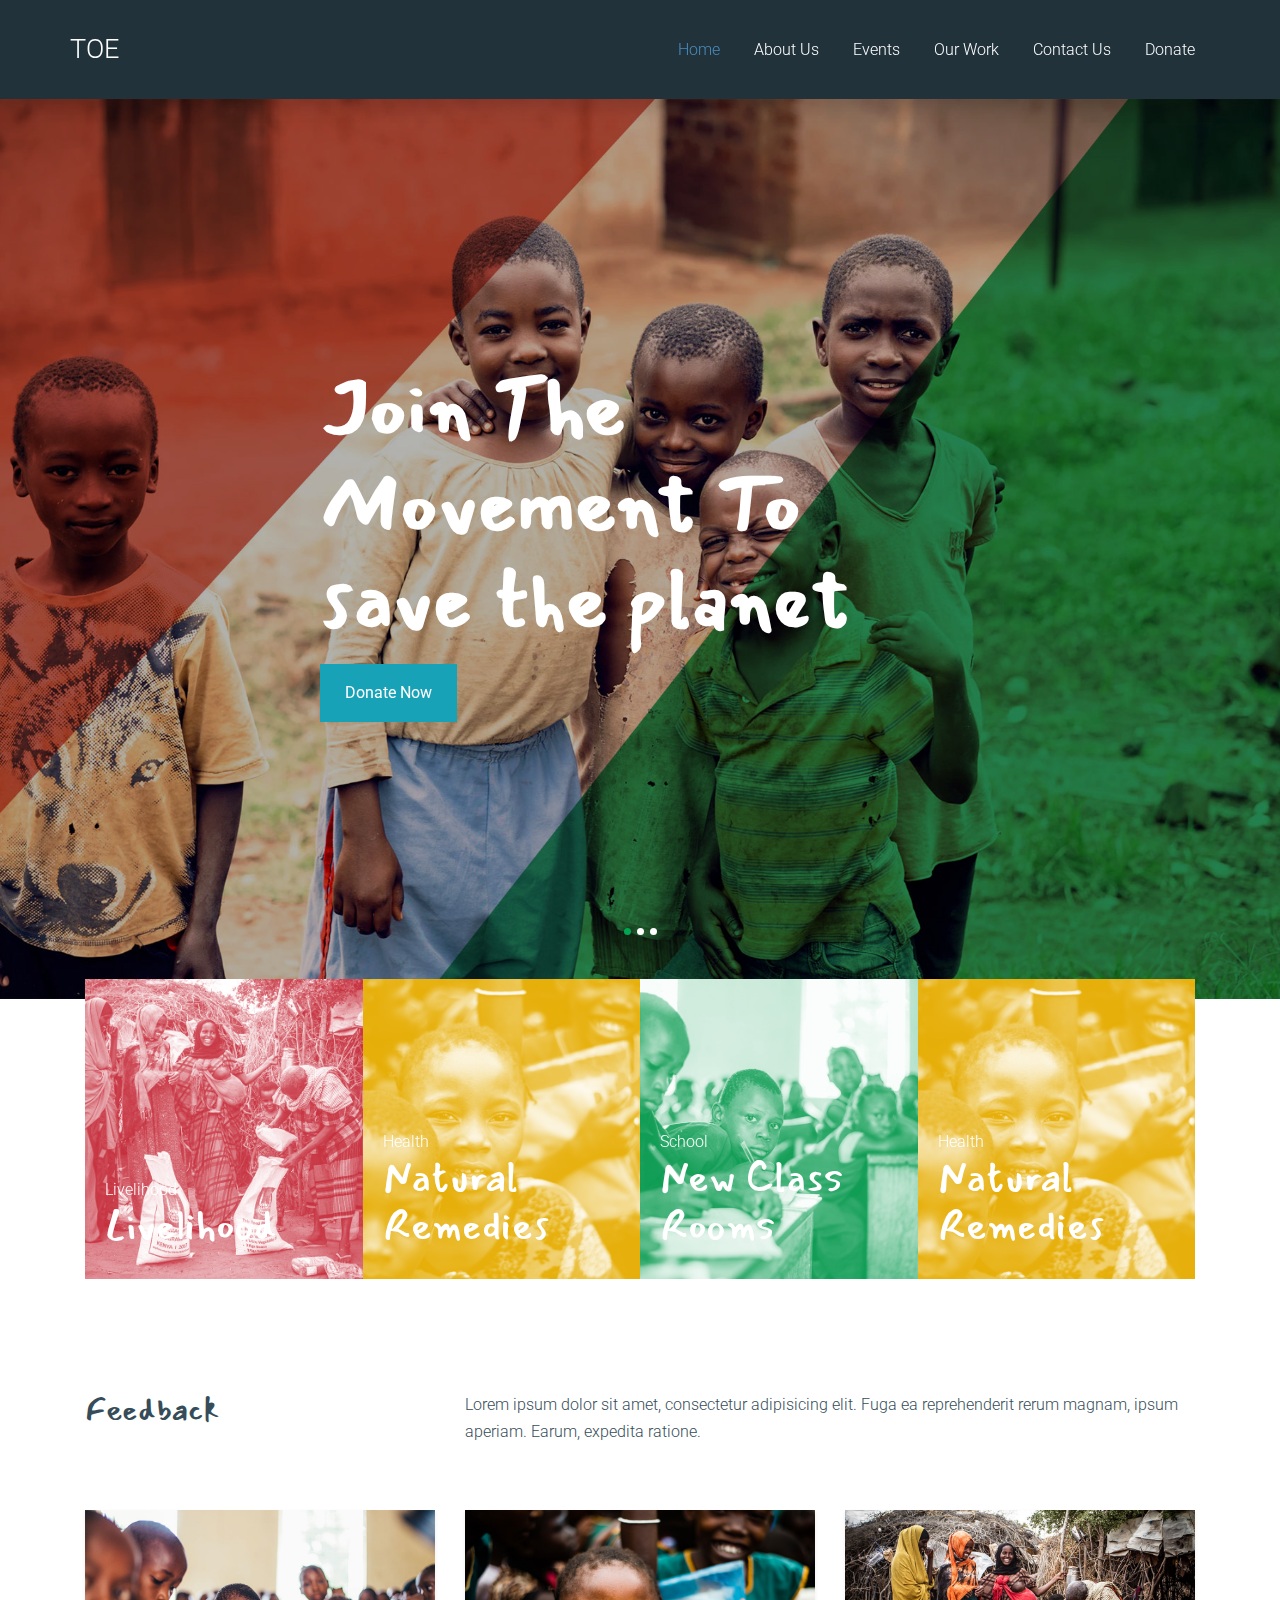
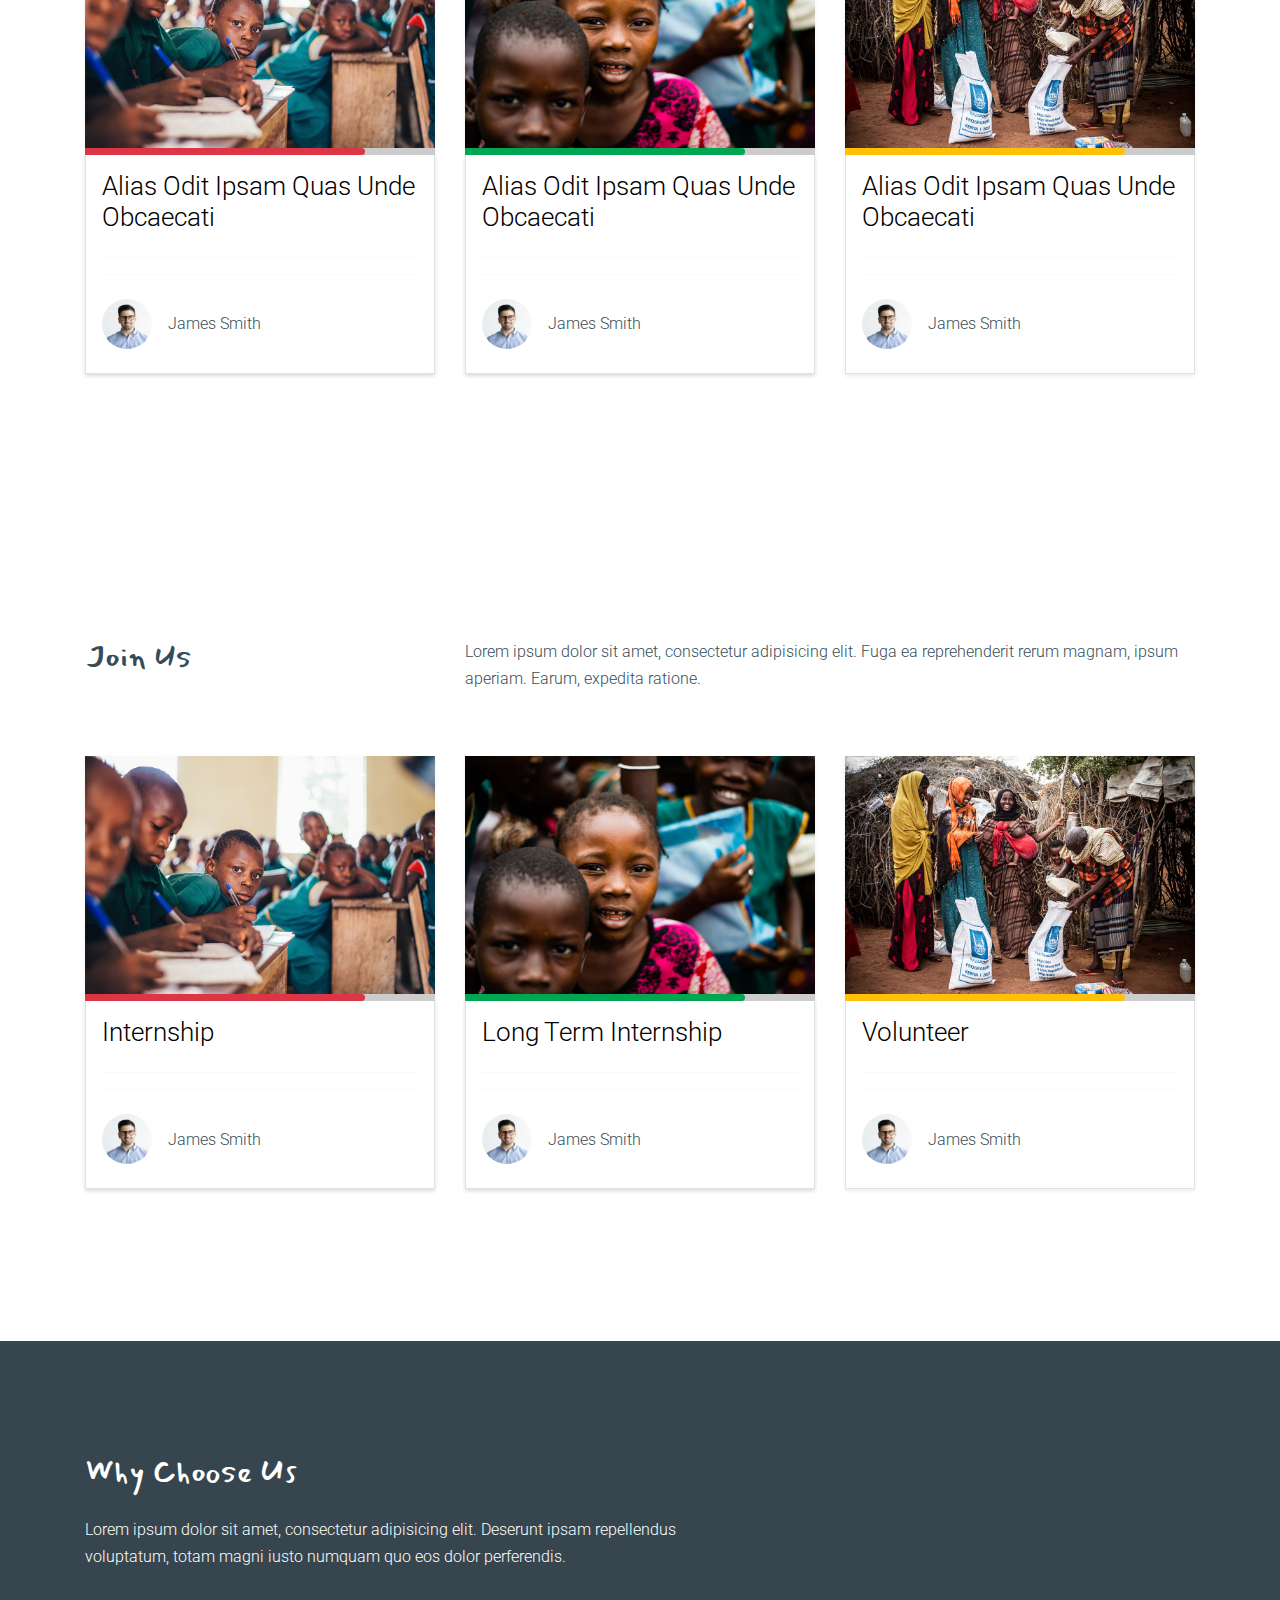
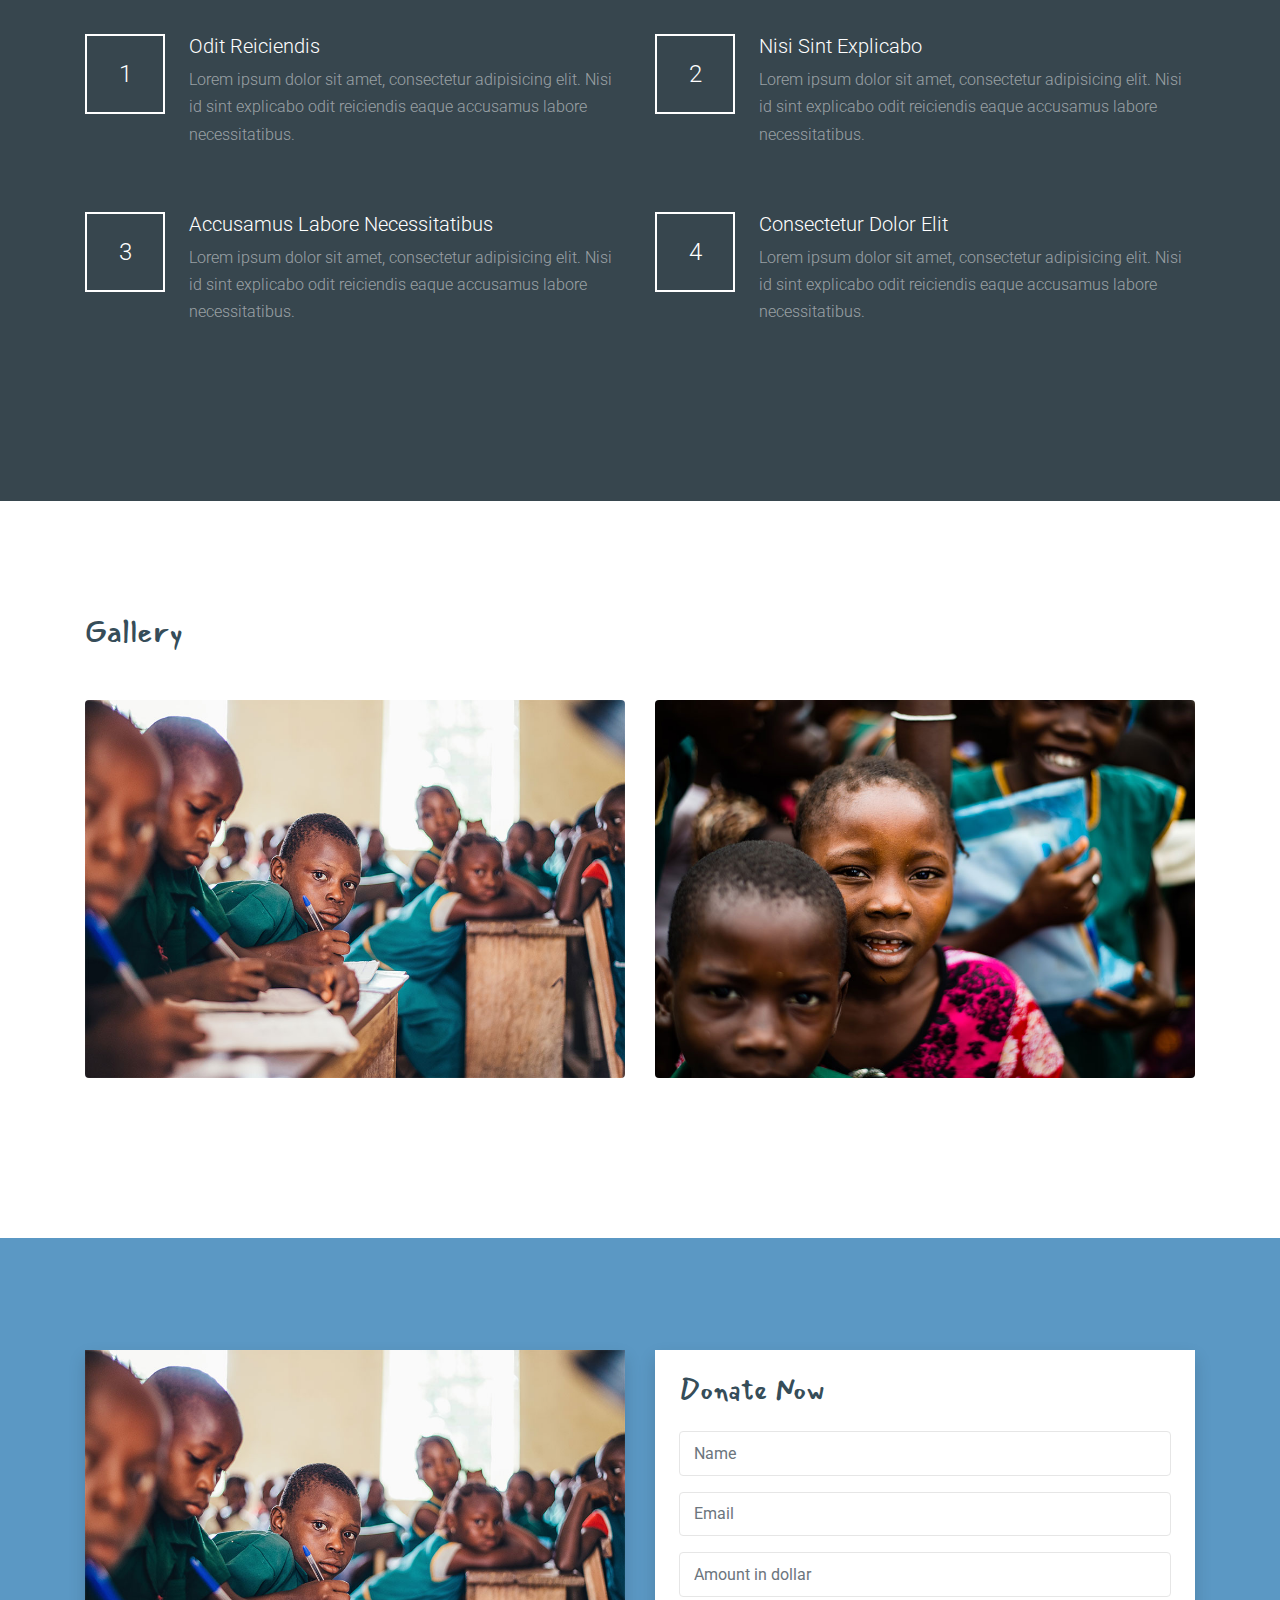
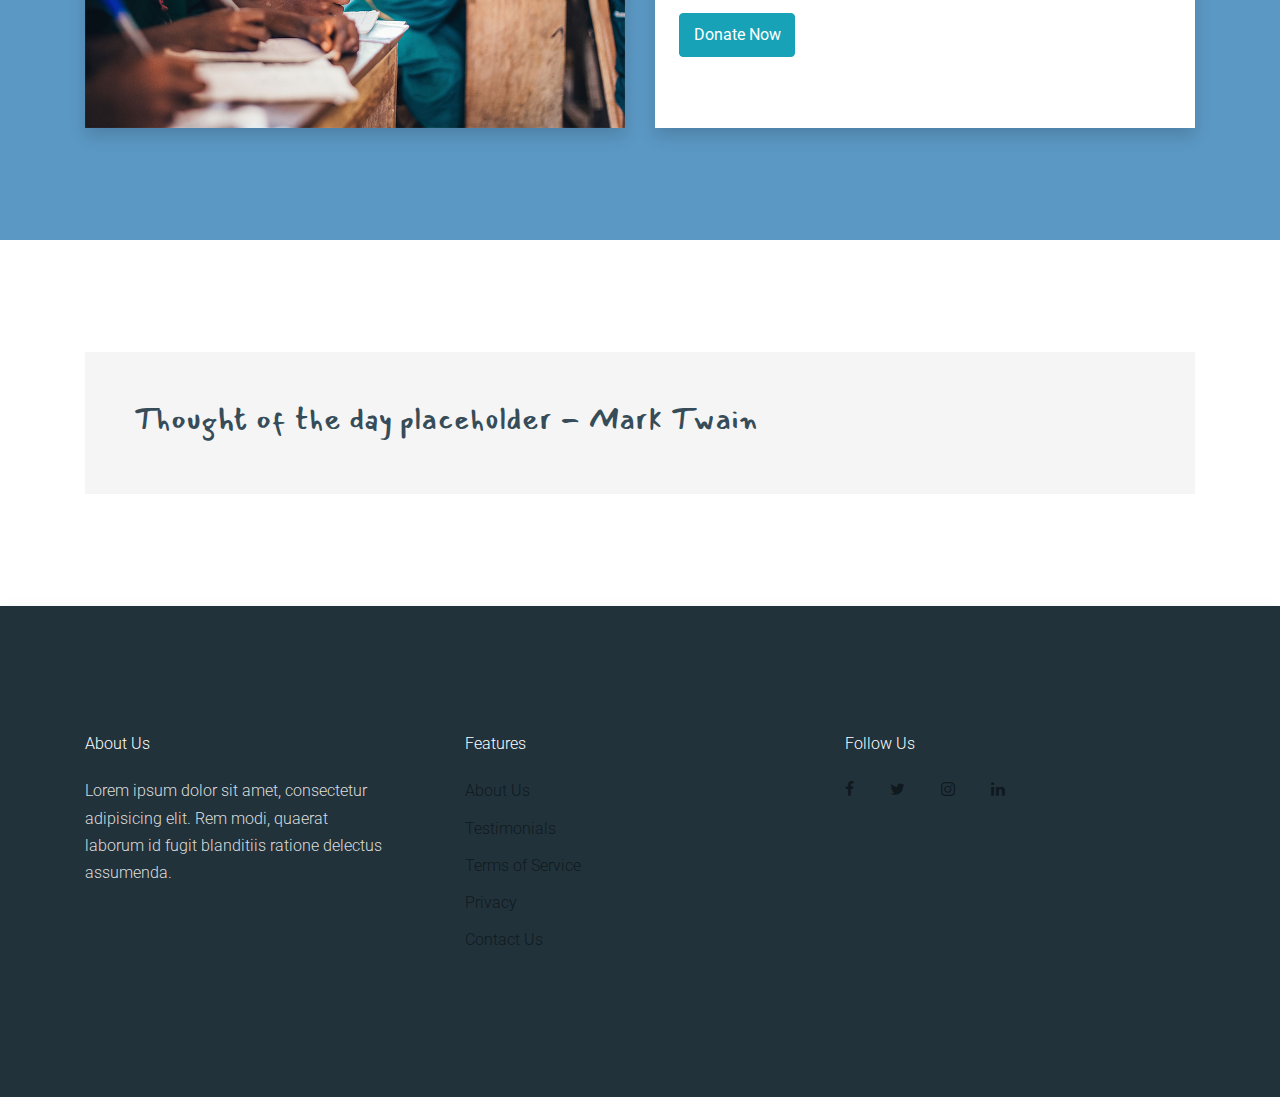
==== index.html @ 62eb8d29 "Update footer and header" ====
<!DOCTYPE html>
<html lang="en">

<head>
  <title>Tears of Earth</title>
  <meta charset="utf-8">
  <meta name="viewport" content="width=device-width, initial-scale=1, shrink-to-fit=no">


    <link href="https://fonts.googleapis.com/css?family=Mansalva|Roboto&display=swap" rel="stylesheet">

    <link rel="stylesheet" href="fonts/icomoon/style.css">

    <link rel="stylesheet" href="css/bootstrap.min.css">
    <link rel="stylesheet" href="css/animate.min.css">
    <link rel="stylesheet" href="css/jquery.fancybox.min.css">
    <link rel="stylesheet" href="css/owl.carousel.min.css">
    <link rel="stylesheet" href="css/owl.theme.default.min.css">
    <link rel="stylesheet" href="fonts/flaticon/font/flaticon.css">
    <link rel="stylesheet" href="css/aos.css">

    <!-- MAIN CSS -->
    <link rel="stylesheet" href="css/style.css">

  </head>

  <body data-spy="scroll" data-target=".site-navbar-target" data-offset="300">

    
    <div class="site-wrap" id="home-section">

      <div class="site-mobile-menu site-navbar-target">
        <div class="site-mobile-menu-header">
          <div class="site-mobile-menu-close mt-3">
            <span class="icon-close2 js-menu-toggle"></span>
          </div>
        </div>
        <div class="site-mobile-menu-body"></div>
      </div>


      
      
      
      <!-- <div class="bg-primary py-3 top-bar shadow d-none d-md-block">
        <div class="container">
          <div class="row">
            <div class="col-md-6 text-md-left pl-0">
              <a href="#" class=" pr-3 pl-0">Home</a>
              <a href="#" class="p-3">Events</a>
              <a href="#" class="p-3">Become A Volunteer</a>
            </div>
            <div class="col-md-6 text-md-right">
              <a href="#" class="p-3"><span class="icon-twitter"></span></a>
              <a href="#" class="p-3"><span class="icon-facebook"></span></a>
            </div>
          </div>
        </div>
      </div> -->
      <header class="site-navbar site-navbar-target bg-secondary shadow" role="banner">

        <div class="container">
          <div class="row align-items-center position-relative">
            

            <div class="site-logo">
              <a href="index.html" class="text-white">TOE</a></div> <!-- Make it uppercase -->


            <nav class="site-navigation text-left ml-auto " role="navigation">
              <ul class="site-menu main-menu js-clone-nav ml-auto d-none d-lg-block">
                <li class="active"><a href="index.html" class="nav-link">Home</a></li>
                <li><a href="about.html" class="nav-link">About Us</a></li>
                <li><a href="causes.html" class="nav-link">Events</a></li>
                <li><a href="blog.html" class="nav-link">Our Work</a></li>
                <li><a href="contact.html" class="nav-link">Contact Us</a></li>
                <li><a href="donate.html" class="nav-link">Donate</a></li>

              </ul>
            </nav>


            <div class="ml-auto toggle-button d-inline-block d-lg-none"><a href="#" class="site-menu-toggle py-5 js-menu-toggle text-white"><span class="icon-menu h3 text-white"></span></a></div>

            

          </div>
        </div>

      </header>




    <div class="owl-carousel-wrapper">

      

      <div class="box-92819">
        <h1 class="text-white mb-3">Join The Movement To save the planet</h1>
        <p><a href="#" class="btn btn-info py-3 px-4 rounded-0">Donate Now</a></p> 
        <!-- Learn more will point to images and details -->
      </div>

      <div class="owl-carousel owl-1 ">
        <div class="ftco-cover-1 overlay" style="background-image: url('images/hero_1.jpg');"></div>
        <div class="ftco-cover-1 overlay" style="background-image: url('images/hero_2.jpg');"></div>
        <div class="ftco-cover-1 overlay" style="background-image: url('images/hero_3.jpg');"></div>
        
      </div>
    </div>
    

    <div class="container">
      <div class="feature-29192-wrap d-md-flex" style="margin-top: -20px; position: relative; z-index: 2;">

        <a href="#" class="feature-29192 overlay-danger" style="background-image: url('images/img_3_gray.jpg');">
          <div class="text">
            <span class="meta">Livelihood</span>
            <h3 class="text-cursive text-white h1">Livelihood</h3>
          </div>
        </a>

        <a class="feature-29192 overlay-success" style="background-image: url('images/img_2_gray.jpg');">
          <div class="text">
            <span class="meta">Health</span>
            <h3 class="text-cursive text-white h1">Natural Remedies</h3>
          </div>
        </a>

        <div class="feature-29192 overlay-warning" style="background-image: url('images/img_1_gray.jpg');">
          <div class="text">
            <span class="meta">School</span>
            <h3 class="text-cursive text-white h1">New Class Rooms</h3>
          </div>
        </div>

        <a class="feature-29192 overlay-success" style="background-image: url('images/img_2_gray.jpg');">
          <div class="text">
            <span class="meta">Health</span>
            <h3 class="text-cursive text-white h1">Natural Remedies</h3>
          </div>
        </a>

      </div>
    </div>

    <div class="site-section">
      <div class="container">
        
        <div class="row mb-5 align-items-st">
          <div class="col-md-4">
            <div class="heading-20219">
              <h2 class="title text-cursive">Feedback</h2>
            </div>
          </div>
          <div class="col-md-8">
            <p>Lorem ipsum dolor sit amet, consectetur adipisicing elit. Fuga ea reprehenderit rerum magnam, ipsum aperiam. Earum, expedita ratione.</p>
          </div>
        </div>

        <div class="row">
          <div class="col-md-4">
              <div class="cause shadow-sm">
              
                <a href="#" class="cause-link d-block">
                  <img src="images/img_1.jpg" alt="Image" class="img-fluid">
                  <div class="custom-progress-wrap">
                    
                    <div class="custom-progress-inner">
                      <div class="custom-progress bg-danger" style="width: 80%;"></div>
                    </div>
                  </div>
                </a>

                <div class="px-3 pt-3 border-top-0 border border shadow-sm">
                  
                  <h3 class="mb-4"><a href="#">Alias Odit Ipsam Quas Unde Obcaecati</a></h3>
                  <div class="border-top border-light border-bottom py-2 d-flex">
                    
                  </div>

                  <div class="py-4">
                    <div class="d-flex align-items-center">
                      <img src="images/person_1.jpg" alt="Image" class="rounded-circle mr-3" width="50">
                      <div class="">James Smith</div>
                    </div>
                  </div>
                </div>
              
              </div>
          </div>
          <div class="col-md-4">
            
            <div class="cause shadow-sm">
              
                <a href="#" class="cause-link d-block">
                  <img src="images/img_2.jpg" alt="Image" class="img-fluid">
                  <div class="custom-progress-wrap">
                    
                    <div class="custom-progress-inner">
                      <div class="custom-progress bg-primary" style="width: 80%;"></div>
                    </div>
                  </div>
                </a>

                <div class="px-3 pt-3 border-top-0 border border shadow-sm">
                  
                  <h3 class="mb-4"><a href="#">Alias Odit Ipsam Quas Unde Obcaecati</a></h3>
                  <div class="border-top border-light border-bottom py-2 d-flex">
                    
                  </div>

                  <div class="py-4">
                    <div class="d-flex align-items-center">
                      <img src="images/person_1.jpg" alt="Image" class="rounded-circle mr-3" width="50">
                      <div class="">James Smith</div>
                    </div>
                  </div>
                </div>
              
              </div>

          </div>
          <div class="col-md-4">
            
            <div class="cause shadow-sm">
              
                <a href="#" class="cause-link d-block">
                  <img src="images/img_3.jpg" alt="Image" class="img-fluid">
                  <div class="custom-progress-wrap">
                    
                    <div class="custom-progress-inner">
                      <div class="custom-progress bg-warning" style="width: 80%;"></div>
                    </div>
                  </div>
                </a>

                <div class="px-3 pt-3 border-top-0 border border ">
                  
                  <h3 class="mb-4"><a href="#">Alias Odit Ipsam Quas Unde Obcaecati</a></h3>
                  <div class="border-top border-light border-bottom py-2 d-flex">
                    
                  </div>

                  <div class="py-4">
                    <div class="d-flex align-items-center">
                      <img src="images/person_1.jpg" alt="Image" class="rounded-circle mr-3" width="50">
                      <div class="">James Smith</div>
                    </div>
                  </div>
                </div>
              
              </div>

          </div>
        </div>
      </div>
    </div>
    <div class="site-section">
      <div class="container">
        
        <div class="row mb-5 align-items-st">
          <div class="col-md-4">
            <div class="heading-20219">
              <h2 class="title text-cursive">Join Us</h2>
            </div>
          </div>
          <div class="col-md-8">
            <p>Lorem ipsum dolor sit amet, consectetur adipisicing elit. Fuga ea reprehenderit rerum magnam, ipsum aperiam. Earum, expedita ratione.</p>
          </div>
        </div>

        <div class="row">
          <div class="col-md-4">
              <div class="cause shadow-sm">
              
                <a href="#" class="cause-link d-block">
                  <img src="images/img_1.jpg" alt="Image" class="img-fluid">
                  <div class="custom-progress-wrap">
                    
                    <div class="custom-progress-inner">
                      <div class="custom-progress bg-danger" style="width: 80%;"></div>
                    </div>
                  </div>
                </a>

                <div class="px-3 pt-3 border-top-0 border border shadow-sm">
                  
                  <h3 class="mb-4"><a href="#">Internship</a></h3>
                  <div class="border-top border-light border-bottom py-2 d-flex">
                    
                  </div>

                  <div class="py-4">
                    <div class="d-flex align-items-center">
                      <img src="images/person_1.jpg" alt="Image" class="rounded-circle mr-3" width="50">
                      <div class="">James Smith</div>
                    </div>
                  </div>
                </div>
              
              </div>
          </div>
          <div class="col-md-4">
            
            <div class="cause shadow-sm">
              
                <a href="#" class="cause-link d-block">
                  <img src="images/img_2.jpg" alt="Image" class="img-fluid">
                  <div class="custom-progress-wrap">
                    
                    <div class="custom-progress-inner">
                      <div class="custom-progress bg-primary" style="width: 80%;"></div>
                    </div>
                  </div>
                </a>

                <div class="px-3 pt-3 border-top-0 border border shadow-sm">
                  
                  <h3 class="mb-4"><a href="#">Long Term Internship</a></h3>
                  <div class="border-top border-light border-bottom py-2 d-flex">
                    
                  </div>

                  <div class="py-4">
                    <div class="d-flex align-items-center">
                      <img src="images/person_1.jpg" alt="Image" class="rounded-circle mr-3" width="50">
                      <div class="">James Smith</div>
                    </div>
                  </div>
                </div>
              
              </div>

          </div>
          <div class="col-md-4">
            
            <div class="cause shadow-sm">
              
                <a href="#" class="cause-link d-block">
                  <img src="images/img_3.jpg" alt="Image" class="img-fluid">
                  <div class="custom-progress-wrap">
                    
                    <div class="custom-progress-inner">
                      <div class="custom-progress bg-warning" style="width: 80%;"></div>
                    </div>
                  </div>
                </a>

                <div class="px-3 pt-3 border-top-0 border border ">
                  
                  <h3 class="mb-4"><a href="#">Volunteer</a></h3>
                  <div class="border-top border-light border-bottom py-2 d-flex">
                    
                  </div>

                  <div class="py-4">
                    <div class="d-flex align-items-center">
                      <img src="images/person_1.jpg" alt="Image" class="rounded-circle mr-3" width="50">
                      <div class="">James Smith</div>
                    </div>
                  </div>
                </div>
              
              </div>

          </div>
        </div>
      </div>
    </div>


    <div class="bg-image overlay site-section" style="background-image: url('images/hero_1.jpg');">
      <div class="container">

        <div class="row align-items-center">
          <div class="col-12">
            <div class="row mb-5">
              <div class="col-md-7">
                <div class="heading-20219">
                  <h2 class="title text-white mb-4 text-cursive">Why Choose Us</h2>
                  <p class="text-white">Lorem ipsum dolor sit amet, consectetur adipisicing elit. Deserunt ipsam repellendus voluptatum, totam magni iusto numquam quo eos dolor perferendis.</p>
                </div>
              </div>
            </div>
            <div class="row">
              <div class="col-md-6 mb-5">
                <div class="feature-29012 d-flex">
                  <div class="number mr-4"><span>1</span></div>
                  <div>
                    <h3>Odit Reiciendis</h3>
                    <p>Lorem ipsum dolor sit amet, consectetur adipisicing elit. Nisi id sint explicabo odit reiciendis eaque accusamus labore necessitatibus.</p>
                  </div>
                </div>
              </div>
              <div class="col-md-6 mb-5">
                <div class="feature-29012 d-flex">
                  <div class="number mr-4"><span>2</span></div>
                  <div>
                    <h3>Nisi Sint Explicabo</h3>
                    <p>Lorem ipsum dolor sit amet, consectetur adipisicing elit. Nisi id sint explicabo odit reiciendis eaque accusamus labore necessitatibus.</p>
                  </div>
                </div>
              </div>

              <div class="col-md-6 mb-5">
                <div class="feature-29012 d-flex">
                  <div class="number mr-4"><span>3</span></div>
                  <div>
                    <h3>Accusamus Labore Necessitatibus</h3>
                    <p>Lorem ipsum dolor sit amet, consectetur adipisicing elit. Nisi id sint explicabo odit reiciendis eaque accusamus labore necessitatibus.</p>
                  </div>
                </div>
              </div>
              <div class="col-md-6 mb-5">
                <div class="feature-29012 d-flex">
                  <div class="number mr-4"><span>4</span></div>
                  <div>
                    <h3>Consectetur Dolor Elit</h3>
                    <p>Lorem ipsum dolor sit amet, consectetur adipisicing elit. Nisi id sint explicabo odit reiciendis eaque accusamus labore necessitatibus.</p>
                  </div>
                </div>
              </div>
            </div>
          </div>
        </div>
      </div>
    </div>

    </div>
    
    <div class="site-section">
      <div class="container">
        <div class="heading-20219 mb-5">
          <h2 class="title text-cursive">Gallery</h2>
        </div>

        <div class="row">
          <div class="col-md-6">
            <div class="event-29191 mb-5">
              <a href="#" class="d-block mb-3"><img src="images/img_1.jpg" alt="Image" class="img-fluid rounded"></a>
              <!-- <div class="px-3 d-flex">

                <div class="bg-primary p-3 d-inline-block text-center rounded mr-4 date">
                  <span class="text-white h3 m-0 d-block">22</span>
                  <span class="text-white small">Oct 2019</span>
                </div>

                <div>
                  <div class="mb-3">
                    <span class="mr-3"> <span class="icon-clock-o mr-2 text-muted"></span>9:30 AM &mdash; 11:30 AM</span>
                    <span> <span class="icon-room mr-2 text-muted"></span>Ghana Africa</span>
                  </div>
                  <h3><a href="single.html">Ratione Delectus Assumenda Rem Modi Quaerat Laborum</a></h3>
                </div>

              </div> -->
            </div>
          </div>
          <div class="col-md-6">
            <div class="event-29191 mb-5">
              <a href="#" class="d-block mb-3"><img src="images/img_2.jpg" alt="Image" class="img-fluid rounded"></a>
              <!-- <div class="px-3 d-flex">

                <div class="bg-primary p-3 d-inline-block text-center rounded mr-4 date">
                  <span class="text-white h3 m-0 d-block">22</span>
                  <span class="text-white small">Oct 2019</span>
                </div>

                <div>
                  <div class="mb-3">
                    <span class="mr-3"> <span class="icon-clock-o mr-2 text-muted"></span>9:30 AM &mdash; 11:30 AM</span>
                    <span> <span class="icon-room mr-2 text-muted"></span>Ghana Africa</span>
                  </div>
                  <h3><a href="single.html">Ratione Delectus Assumenda Rem Modi Quaerat Laborum</a></h3>
                </div>

              </div> -->
            </div>
          </div>
        </div>
      </div>
    </div>

    <div class="site-section bg-image overlay-primary" style="background-image: url('images/img_1.jpg');">
      <div class="container">
        <div class="row align-items-stretch">
          <div class="col-md-6">
            <img src="images/img_1.jpg" alt="Image" class="img-fluid shadow">
          </div>
          <div class="col-md-6">
            <div class="bg-white h-100 p-4 shadow">
              <h3 class="mb-4 text-cursive">Donate Now</h3>
              <form action="#">
                <div class="form-group">
                  <input type="text" class="form-control" placeholder="Name">
                </div>
                <div class="form-group">
                  <input type="email" class="form-control" placeholder="Email">
                </div>
                <div class="form-group">
                  <input type="text" class="form-control" placeholder="Amount in dollar">
                </div>
                <div class="form-group">
                  <input type="submit" value="Donate Now" class="btn btn-info">
                </div>
              </form>
            </div>
          </div>
        </div>
      </div>
    </div>

    <div class="site-section">
      <div class="container">
        
            <div class="d-md-flex cta-20101 align-self-center bg-light p-5">
              <div class=""><h2 class="text-cursive">Thought of the day placeholder - Mark Twain</h2></div>
              <!-- <div class="ml-auto"><a href="#" class="btn btn-primary">Donate Now</a></div> -->
            </div>
        
      </div>
    </div>
    
    <footer class="site-footer bg-secondary shadow">
      <div class="container">
        <div class="row">
          <div class="col-md-6">
            <div class="row">
              <div class="col-md-7">
                <h2 class="footer-heading mb-4">About Us</h2>
                <p>Lorem ipsum dolor sit amet, consectetur adipisicing elit. Rem modi, quaerat laborum id fugit blanditiis ratione delectus assumenda.</p>

              </div>
              <div class="col-md-4 ml-auto">
                <h2 class="footer-heading mb-4">Features</h2>
                <ul class="list-unstyled">
                  <li><a href="#">About Us</a></li>
                  <li><a href="#">Testimonials</a></li>
                  <li><a href="#">Terms of Service</a></li>
                  <li><a href="#">Privacy</a></li>
                  <li><a href="#">Contact Us</a></li>
                </ul>
              </div>

            </div>
          </div>
          <div class="col-md-4 ml-auto">

            <!-- <div class="mb-5">
              <h2 class="footer-heading mb-4">Subscribe to Newsletter</h2>
              <form action="#" method="post" class="footer-suscribe-form">
                <div class="input-group mb-3">
                  <input type="text" class="form-control rounded-0 border-secondary text-white bg-transparent" placeholder="Enter Email" aria-label="Enter Email" aria-describedby="button-addon2">
                  <div class="input-group-append">
                    <button class="btn btn-primary text-white" type="button" id="button-addon2">Subscribe</button>
                  </div>
                </div>
            </div> -->


            <h2 class="footer-heading mb-4">Follow Us</h2>
            <a href="https://www.facebook.com/tearsoftheearth" class="smoothscroll pl-0 pr-3"><span class="icon-facebook"></span></a>
            <a href="https://twitter.com/toeorganization" class="pl-3 pr-3"><span class="icon-twitter"></span></a>
            <a href="https://www.instagram.com/tearsoftheearth/" class="pl-3 pr-3"><span class="icon-instagram"></span></a>
            <a href="https://www.linkedin.com/company/tears-of-the-earth/" class="pl-3 pr-3"><span class="icon-linkedin"></span></a>
            </form>
          </div>
        <!-- </div>
         <div class="row pt-5 mt-5 text-center">
          <div class="col-md-12">
            <div class="pt-5">
              <p>
            Link back to Colorlib can't be removed. Template is licensed under CC BY 3.0.
            Copyright &copy;<script>document.write(new Date().getFullYear());</script> All rights reserved | This template is made with <i class="icon-heart text-danger" aria-hidden="true"></i> by <a href="https://colorlib.com" target="_blank" >Colorlib</a>
            Link back to Colorlib can't be removed. Template is licensed under CC BY 3.0.
            </p>
            </div>
          </div> 

        </div> -->
      </div>
    </footer>

    </div>

    <script src="js/jquery-3.3.1.min.js"></script>
    <script src="js/popper.min.js"></script>
    <script src="js/bootstrap.min.js"></script>
    <script src="js/owl.carousel.min.js"></script>
    <script src="js/jquery.sticky.js"></script>
    <script src="js/jquery.waypoints.min.js"></script>
    <script src="js/jquery.animateNumber.min.js"></script>
    <script src="js/jquery.fancybox.min.js"></script>
    <script src="js/jquery.easing.1.3.js"></script>
    <script src="js/aos.js"></script>

    <script src="js/main.js"></script>

  </body>

</html>
---- fonts/icomoon/style.css ----
@font-face {
  font-family: 'icomoon';
  src:  url('fonts/icomoon.eot?10si43');
  src:  url('fonts/icomoon.eot?10si43#iefix') format('embedded-opentype'),
    url('fonts/icomoon.ttf?10si43') format('truetype'),
    url('fonts/icomoon.woff?10si43') format('woff'),
    url('fonts/icomoon.svg?10si43#icomoon') format('svg');
  font-weight: normal;
  font-style: normal;
}

[class^="icon-"], [class*=" icon-"] {
  /* use !important to prevent issues with browser extensions that change fonts */
  font-family: 'icomoon' !important;
  speak: none;
  font-style: normal;
  font-weight: normal;
  font-variant: normal;
  text-transform: none;
  line-height: 1;

  /* Better Font Rendering =========== */
  -webkit-font-smoothing: antialiased;
  -moz-osx-font-smoothing: grayscale;
}

.icon-asterisk:before {
  content: "\f069";
}
.icon-plus:before {
  content: "\f067";
}
.icon-question:before {
  content: "\f128";
}
.icon-minus:before {
  content: "\f068";
}
.icon-glass:before {
  content: "\f000";
}
.icon-music:before {
  content: "\f001";
}
.icon-search:before {
  content: "\f002";
}
.icon-envelope-o:before {
  content: "\f003";
}
.icon-heart:before {
  content: "\f004";
}
.icon-star:before {
  content: "\f005";
}
.icon-star-o:before {
  content: "\f006";
}
.icon-user:before {
  content: "\f007";
}
.icon-film:before {
  content: "\f008";
}
.icon-th-large:before {
  content: "\f009";
}
.icon-th:before {
  content: "\f00a";
}
.icon-th-list:before {
  content: "\f00b";
}
.icon-check:before {
  content: "\f00c";
}
.icon-close:before {
  content: "\f00d";
}
.icon-remove:before {
  content: "\f00d";
}
.icon-times:before {
  content: "\f00d";
}
.icon-search-plus:before {
  content: "\f00e";
}
.icon-search-minus:before {
  content: "\f010";
}
.icon-power-off:before {
  content: "\f011";
}
.icon-signal:before {
  content: "\f012";
}
.icon-cog:before {
  content: "\f013";
}
.icon-gear:before {
  content: "\f013";
}
.icon-trash-o:before {
  content: "\f014";
}
.icon-home:before {
  content: "\f015";
}
.icon-file-o:before {
  content: "\f016";
}
.icon-clock-o:before {
  content: "\f017";
}
.icon-road:before {
  content: "\f018";
}
.icon-download:before {
  content: "\f019";
}
.icon-arrow-circle-o-down:before {
  content: "\f01a";
}
.icon-arrow-circle-o-up:before {
  content: "\f01b";
}
.icon-inbox:before {
  content: "\f01c";
}
.icon-play-circle-o:before {
  content: "\f01d";
}
.icon-repeat:before {
  content: "\f01e";
}
.icon-rotate-right:before {
  content: "\f01e";
}
.icon-refresh:before {
  content: "\f021";
}
.icon-list-alt:before {
  content: "\f022";
}
.icon-lock:before {
  content: "\f023";
}
.icon-flag:before {
  content: "\f024";
}
.icon-headphones:before {
  content: "\f025";
}
.icon-volume-off:before {
  content: "\f026";
}
.icon-volume-down:before {
  content: "\f027";
}
.icon-volume-up:before {
  content: "\f028";
}
.icon-qrcode:before {
  content: "\f029";
}
.icon-barcode:before {
  content: "\f02a";
}
.icon-tag:before {
  content: "\f02b";
}
.icon-tags:before {
  content: "\f02c";
}
.icon-book:before {
  content: "\f02d";
}
.icon-bookmark:before {
  content: "\f02e";
}
.icon-print:before {
  content: "\f02f";
}
.icon-camera:before {
  content: "\f030";
}
.icon-font:before {
  content: "\f031";
}
.icon-bold:before {
  content: "\f032";
}
.icon-italic:before {
  content: "\f033";
}
.icon-text-height:before {
  content: "\f034";
}
.icon-text-width:before {
  content: "\f035";
}
.icon-align-left:before {
  content: "\f036";
}
.icon-align-center:before {
  content: "\f037";
}
.icon-align-right:before {
  content: "\f038";
}
.icon-align-justify:before {
  content: "\f039";
}
.icon-list:before {
  content: "\f03a";
}
.icon-dedent:before {
  content: "\f03b";
}
.icon-outdent:before {
  content: "\f03b";
}
.icon-indent:before {
  content: "\f03c";
}
.icon-video-camera:before {
  content: "\f03d";
}
.icon-image:before {
  content: "\f03e";
}
.icon-photo:before {
  content: "\f03e";
}
.icon-picture-o:before {
  content: "\f03e";
}
.icon-pencil:before {
  content: "\f040";
}
.icon-map-marker:before {
  content: "\f041";
}
.icon-adjust:before {
  content: "\f042";
}
.icon-tint:before {
  content: "\f043";
}
.icon-edit:before {
  content: "\f044";
}
.icon-pencil-square-o:before {
  content: "\f044";
}
.icon-share-square-o:before {
  content: "\f045";
}
.icon-check-square-o:before {
  content: "\f046";
}
.icon-arrows:before {
  content: "\f047";
}
.icon-step-backward:before {
  content: "\f048";
}
.icon-fast-backward:before {
  content: "\f049";
}
.icon-backward:before {
  content: "\f04a";
}
.icon-play:before {
  content: "\f04b";
}
.icon-pause:before {
  content: "\f04c";
}
.icon-stop:before {
  content: "\f04d";
}
.icon-forward:before {
  content: "\f04e";
}
.icon-fast-forward:before {
  content: "\f050";
}
.icon-step-forward:before {
  content: "\f051";
}
.icon-eject:before {
  content: "\f052";
}
.icon-chevron-left:before {
  content: "\f053";
}
.icon-chevron-right:before {
  content: "\f054";
}
.icon-plus-circle:before {
  content: "\f055";
}
.icon-minus-circle:before {
  content: "\f056";
}
.icon-times-circle:before {
  content: "\f057";
}
.icon-check-circle:before {
  content: "\f058";
}
.icon-question-circle:before {
  content: "\f059";
}
.icon-info-circle:before {
  content: "\f05a";
}
.icon-crosshairs:before {
  content: "\f05b";
}
.icon-times-circle-o:before {
  content: "\f05c";
}
.icon-check-circle-o:before {
  content: "\f05d";
}
.icon-ban:before {
  content: "\f05e";
}
.icon-arrow-left:before {
  content: "\f060";
}
.icon-arrow-right:before {
  content: "\f061";
}
.icon-arrow-up:before {
  content: "\f062";
}
.icon-arrow-down:before {
  content: "\f063";
}
.icon-mail-forward:before {
  content: "\f064";
}
.icon-share:before {
  content: "\f064";
}
.icon-expand:before {
  content: "\f065";
}
.icon-compress:before {
  content: "\f066";
}
.icon-exclamation-circle:before {
  content: "\f06a";
}
.icon-gift:before {
  content: "\f06b";
}
.icon-leaf:before {
  content: "\f06c";
}
.icon-fire:before {
  content: "\f06d";
}
.icon-eye:before {
  content: "\f06e";
}
.icon-eye-slash:before {
  content: "\f070";
}
.icon-exclamation-triangle:before {
  content: "\f071";
}
.icon-warning:before {
  content: "\f071";
}
.icon-plane:before {
  content: "\f072";
}
.icon-calendar:before {
  content: "\f073";
}
.icon-random:before {
  content: "\f074";
}
.icon-comment:before {
  content: "\f075";
}
.icon-magnet:before {
  content: "\f076";
}
.icon-chevron-up:before {
  content: "\f077";
}
.icon-chevron-down:before {
  content: "\f078";
}
.icon-retweet:before {
  content: "\f079";
}
.icon-shopping-cart:before {
  content: "\f07a";
}
.icon-folder:before {
  content: "\f07b";
}
.icon-folder-open:before {
  content: "\f07c";
}
.icon-arrows-v:before {
  content: "\f07d";
}
.icon-arrows-h:before {
  content: "\f07e";
}
.icon-bar-chart:before {
  content: "\f080";
}
.icon-bar-chart-o:before {
  content: "\f080";
}
.icon-twitter-square:before {
  content: "\f081";
}
.icon-facebook-square:before {
  content: "\f082";
}
.icon-camera-retro:before {
  content: "\f083";
}
.icon-key:before {
  content: "\f084";
}
.icon-cogs:before {
  content: "\f085";
}
.icon-gears:before {
  content: "\f085";
}
.icon-comments:before {
  content: "\f086";
}
.icon-thumbs-o-up:before {
  content: "\f087";
}
.icon-thumbs-o-down:before {
  content: "\f088";
}
.icon-star-half:before {
  content: "\f089";
}
.icon-heart-o:before {
  content: "\f08a";
}
.icon-sign-out:before {
  content: "\f08b";
}
.icon-linkedin-square:before {
  content: "\f08c";
}
.icon-thumb-tack:before {
  content: "\f08d";
}
.icon-external-link:before {
  content: "\f08e";
}
.icon-sign-in:before {
  content: "\f090";
}
.icon-trophy:before {
  content: "\f091";
}
.icon-github-square:before {
  content: "\f092";
}
.icon-upload:before {
  content: "\f093";
}
.icon-lemon-o:before {
  content: "\f094";
}
.icon-phone:before {
  content: "\f095";
}
.icon-square-o:before {
  content: "\f096";
}
.icon-bookmark-o:before {
  content: "\f097";
}
.icon-phone-square:before {
  content: "\f098";
}
.icon-twitter:before {
  content: "\f099";
}
.icon-facebook:before {
  content: "\f09a";
}
.icon-facebook-f:before {
  content: "\f09a";
}
.icon-github:before {
  content: "\f09b";
}
.icon-unlock:before {
  content: "\f09c";
}
.icon-credit-card:before {
  content: "\f09d";
}
.icon-feed:before {
  content: "\f09e";
}
.icon-rss:before {
  content: "\f09e";
}
.icon-hdd-o:before {
  content: "\f0a0";
}
.icon-bullhorn:before {
  content: "\f0a1";
}
.icon-bell-o:before {
  content: "\f0a2";
}
.icon-certificate:before {
  content: "\f0a3";
}
.icon-hand-o-right:before {
  content: "\f0a4";
}
.icon-hand-o-left:before {
  content: "\f0a5";
}
.icon-hand-o-up:before {
  content: "\f0a6";
}
.icon-hand-o-down:before {
  content: "\f0a7";
}
.icon-arrow-circle-left:before {
  content: "\f0a8";
}
.icon-arrow-circle-right:before {
  content: "\f0a9";
}
.icon-arrow-circle-up:before {
  content: "\f0aa";
}
.icon-arrow-circle-down:before {
  content: "\f0ab";
}
.icon-globe:before {
  content: "\f0ac";
}
.icon-wrench:before {
  content: "\f0ad";
}
.icon-tasks:before {
  content: "\f0ae";
}
.icon-filter:before {
  content: "\f0b0";
}
.icon-briefcase:before {
  content: "\f0b1";
}
.icon-arrows-alt:before {
  content: "\f0b2";
}
.icon-group:before {
  content: "\f0c0";
}
.icon-users:before {
  content: "\f0c0";
}
.icon-chain:before {
  content: "\f0c1";
}
.icon-link:before {
  content: "\f0c1";
}
.icon-cloud:before {
  content: "\f0c2";
}
.icon-flask:before {
  content: "\f0c3";
}
.icon-cut:before {
  content: "\f0c4";
}
.icon-scissors:before {
  content: "\f0c4";
}
.icon-copy:before {
  content: "\f0c5";
}
.icon-files-o:before {
  content: "\f0c5";
}
.icon-paperclip:before {
  content: "\f0c6";
}
.icon-floppy-o:before {
  content: "\f0c7";
}
.icon-save:before {
  content: "\f0c7";
}
.icon-square:before {
  content: "\f0c8";
}
.icon-bars:before {
  content: "\f0c9";
}
.icon-navicon:before {
  content: "\f0c9";
}
.icon-reorder:before {
  content: "\f0c9";
}
.icon-list-ul:before {
  content: "\f0ca";
}
.icon-list-ol:before {
  content: "\f0cb";
}
.icon-strikethrough:before {
  content: "\f0cc";
}
.icon-underline:before {
  content: "\f0cd";
}
.icon-table:before {
  content: "\f0ce";
}
.icon-magic:before {
  content: "\f0d0";
}
.icon-truck:before {
  content: "\f0d1";
}
.icon-pinterest:before {
  content: "\f0d2";
}
.icon-pinterest-square:before {
  content: "\f0d3";
}
.icon-google-plus-square:before {
  content: "\f0d4";
}
.icon-google-plus:before {
  content: "\f0d5";
}
.icon-money:before {
  content: "\f0d6";
}
.icon-caret-down:before {
  content: "\f0d7";
}
.icon-caret-up:before {
  content: "\f0d8";
}
.icon-caret-left:before {
  content: "\f0d9";
}
.icon-caret-right:before {
  content: "\f0da";
}
.icon-columns:before {
  content: "\f0db";
}
.icon-sort:before {
  content: "\f0dc";
}
.icon-unsorted:before {
  content: "\f0dc";
}
.icon-sort-desc:before {
  content: "\f0dd";
}
.icon-sort-down:before {
  content: "\f0dd";
}
.icon-sort-asc:before {
  content: "\f0de";
}
.icon-sort-up:before {
  content: "\f0de";
}
.icon-envelope:before {
  content: "\f0e0";
}
.icon-linkedin:before {
  content: "\f0e1";
}
.icon-rotate-left:before {
  content: "\f0e2";
}
.icon-undo:before {
  content: "\f0e2";
}
.icon-gavel:before {
  content: "\f0e3";
}
.icon-legal:before {
  content: "\f0e3";
}
.icon-dashboard:before {
  content: "\f0e4";
}
.icon-tachometer:before {
  content: "\f0e4";
}
.icon-comment-o:before {
  content: "\f0e5";
}
.icon-comments-o:before {
  content: "\f0e6";
}
.icon-bolt:before {
  content: "\f0e7";
}
.icon-flash:before {
  content: "\f0e7";
}
.icon-sitemap:before {
  content: "\f0e8";
}
.icon-umbrella:before {
  content: "\f0e9";
}
.icon-clipboard:before {
  content: "\f0ea";
}
.icon-paste:before {
  content: "\f0ea";
}
.icon-lightbulb-o:before {
  content: "\f0eb";
}
.icon-exchange:before {
  content: "\f0ec";
}
.icon-cloud-download:before {
  content: "\f0ed";
}
.icon-cloud-upload:before {
  content: "\f0ee";
}
.icon-user-md:before {
  content: "\f0f0";
}
.icon-stethoscope:before {
  content: "\f0f1";
}
.icon-suitcase:before {
  content: "\f0f2";
}
.icon-bell:before {
  content: "\f0f3";
}
.icon-coffee:before {
  content: "\f0f4";
}
.icon-cutlery:before {
  content: "\f0f5";
}
.icon-file-text-o:before {
  content: "\f0f6";
}
.icon-building-o:before {
  content: "\f0f7";
}
.icon-hospital-o:before {
  content: "\f0f8";
}
.icon-ambulance:before {
  content: "\f0f9";
}
.icon-medkit:before {
  content: "\f0fa";
}
.icon-fighter-jet:before {
  content: "\f0fb";
}
.icon-beer:before {
  content: "\f0fc";
}
.icon-h-square:before {
  content: "\f0fd";
}
.icon-plus-square:before {
  content: "\f0fe";
}
.icon-angle-double-left:before {
  content: "\f100";
}
.icon-angle-double-right:before {
  content: "\f101";
}
.icon-angle-double-up:before {
  content: "\f102";
}
.icon-angle-double-down:before {
  content: "\f103";
}
.icon-angle-left:before {
  content: "\f104";
}
.icon-angle-right:before {
  content: "\f105";
}
.icon-angle-up:before {
  content: "\f106";
}
.icon-angle-down:before {
  content: "\f107";
}
.icon-desktop:before {
  content: "\f108";
}
.icon-laptop:before {
  content: "\f109";
}
.icon-tablet:before {
  content: "\f10a";
}
.icon-mobile:before {
  content: "\f10b";
}
.icon-mobile-phone:before {
  content: "\f10b";
}
.icon-circle-o:before {
  content: "\f10c";
}
.icon-quote-left:before {
  content: "\f10d";
}
.icon-quote-right:before {
  content: "\f10e";
}
.icon-spinner:before {
  content: "\f110";
}
.icon-circle:before {
  content: "\f111";
}
.icon-mail-reply:before {
  content: "\f112";
}
.icon-reply:before {
  content: "\f112";
}
.icon-github-alt:before {
  content: "\f113";
}
.icon-folder-o:before {
  content: "\f114";
}
.icon-folder-open-o:before {
  content: "\f115";
}
.icon-smile-o:before {
  content: "\f118";
}
.icon-frown-o:before {
  content: "\f119";
}
.icon-meh-o:before {
  content: "\f11a";
}
.icon-gamepad:before {
  content: "\f11b";
}
.icon-keyboard-o:before {
  content: "\f11c";
}
.icon-flag-o:before {
  content: "\f11d";
}
.icon-flag-checkered:before {
  content: "\f11e";
}
.icon-terminal:before {
  content: "\f120";
}
.icon-code:before {
  content: "\f121";
}
.icon-mail-reply-all:before {
  content: "\f122";
}
.icon-reply-all:before {
  content: "\f122";
}
.icon-star-half-empty:before {
  content: "\f123";
}
.icon-star-half-full:before {
  content: "\f123";
}
.icon-star-half-o:before {
  content: "\f123";
}
.icon-location-arrow:before {
  content: "\f124";
}
.icon-crop:before {
  content: "\f125";
}
.icon-code-fork:before {
  content: "\f126";
}
.icon-chain-broken:before {
  content: "\f127";
}
.icon-unlink:before {
  content: "\f127";
}
.icon-info:before {
  content: "\f129";
}
.icon-exclamation:before {
  content: "\f12a";
}
.icon-superscript:before {
  content: "\f12b";
}
.icon-subscript:before {
  content: "\f12c";
}
.icon-eraser:before {
  content: "\f12d";
}
.icon-puzzle-piece:before {
  content: "\f12e";
}
.icon-microphone:before {
  content: "\f130";
}
.icon-microphone-slash:before {
  content: "\f131";
}
.icon-shield:before {
  content: "\f132";
}
.icon-calendar-o:before {
  content: "\f133";
}
.icon-fire-extinguisher:before {
  content: "\f134";
}
.icon-rocket:before {
  content: "\f135";
}
.icon-maxcdn:before {
  content: "\f136";
}
.icon-chevron-circle-left:before {
  content: "\f137";
}
.icon-chevron-circle-right:before {
  content: "\f138";
}
.icon-chevron-circle-up:before {
  content: "\f139";
}
.icon-chevron-circle-down:before {
  content: "\f13a";
}
.icon-html5:before {
  content: "\f13b";
}
.icon-css3:before {
  content: "\f13c";
}
.icon-anchor:before {
  content: "\f13d";
}
.icon-unlock-alt:before {
  content: "\f13e";
}
.icon-bullseye:before {
  content: "\f140";
}
.icon-ellipsis-h:before {
  content: "\f141";
}
.icon-ellipsis-v:before {
  content: "\f142";
}
.icon-rss-square:before {
  content: "\f143";
}
.icon-play-circle:before {
  content: "\f144";
}
.icon-ticket:before {
  content: "\f145";
}
.icon-minus-square:before {
  content: "\f146";
}
.icon-minus-square-o:before {
  content: "\f147";
}
.icon-level-up:before {
  content: "\f148";
}
.icon-level-down:before {
  content: "\f149";
}
.icon-check-square:before {
  content: "\f14a";
}
.icon-pencil-square:before {
  content: "\f14b";
}
.icon-external-link-square:before {
  content: "\f14c";
}
.icon-share-square:before {
  content: "\f14d";
}
.icon-compass:before {
  content: "\f14e";
}
.icon-caret-square-o-down:before {
  content: "\f150";
}
.icon-toggle-down:before {
  content: "\f150";
}
.icon-caret-square-o-up:before {
  content: "\f151";
}
.icon-toggle-up:before {
  content: "\f151";
}
.icon-caret-square-o-right:before {
  content: "\f152";
}
.icon-toggle-right:before {
  content: "\f152";
}
.icon-eur:before {
  content: "\f153";
}
.icon-euro:before {
  content: "\f153";
}
.icon-gbp:before {
  content: "\f154";
}
.icon-dollar:before {
  content: "\f155";
}
.icon-usd:before {
  content: "\f155";
}
.icon-inr:before {
  content: "\f156";
}
.icon-rupee:before {
  content: "\f156";
}
.icon-cny:before {
  content: "\f157";
}
.icon-jpy:before {
  content: "\f157";
}
.icon-rmb:before {
  content: "\f157";
}
.icon-yen:before {
  content: "\f157";
}
.icon-rouble:before {
  content: "\f158";
}
.icon-rub:before {
  content: "\f158";
}
.icon-ruble:before {
  content: "\f158";
}
.icon-krw:before {
  content: "\f159";
}
.icon-won:before {
  content: "\f159";
}
.icon-bitcoin:before {
  content: "\f15a";
}
.icon-btc:before {
  content: "\f15a";
}
.icon-file:before {
  content: "\f15b";
}
.icon-file-text:before {
  content: "\f15c";
}
.icon-sort-alpha-asc:before {
  content: "\f15d";
}
.icon-sort-alpha-desc:before {
  content: "\f15e";
}
.icon-sort-amount-asc:before {
  content: "\f160";
}
.icon-sort-amount-desc:before {
  content: "\f161";
}
.icon-sort-numeric-asc:before {
  content: "\f162";
}
.icon-sort-numeric-desc:before {
  content: "\f163";
}
.icon-thumbs-up:before {
  content: "\f164";
}
.icon-thumbs-down:before {
  content: "\f165";
}
.icon-youtube-square:before {
  content: "\f166";
}
.icon-youtube:before {
  content: "\f167";
}
.icon-xing:before {
  content: "\f168";
}
.icon-xing-square:before {
  content: "\f169";
}
.icon-youtube-play:before {
  content: "\f16a";
}
.icon-dropbox:before {
  content: "\f16b";
}
.icon-stack-overflow:before {
  content: "\f16c";
}
.icon-instagram:before {
  content: "\f16d";
}
.icon-flickr:before {
  content: "\f16e";
}
.icon-adn:before {
  content: "\f170";
}
.icon-bitbucket:before {
  content: "\f171";
}
.icon-bitbucket-square:before {
  content: "\f172";
}
.icon-tumblr:before {
  content: "\f173";
}
.icon-tumblr-square:before {
  content: "\f174";
}
.icon-long-arrow-down:before {
  content: "\f175";
}
.icon-long-arrow-up:before {
  content: "\f176";
}
.icon-long-arrow-left:before {
  content: "\f177";
}
.icon-long-arrow-right:before {
  content: "\f178";
}
.icon-apple:before {
  content: "\f179";
}
.icon-windows:before {
  content: "\f17a";
}
.icon-android:before {
  content: "\f17b";
}
.icon-linux:before {
  content: "\f17c";
}
.icon-dribbble:before {
  content: "\f17d";
}
.icon-skype:before {
  content: "\f17e";
}
.icon-foursquare:before {
  content: "\f180";
}
.icon-trello:before {
  content: "\f181";
}
.icon-female:before {
  content: "\f182";
}
.icon-male:before {
  content: "\f183";
}
.icon-gittip:before {
  content: "\f184";
}
.icon-gratipay:before {
  content: "\f184";
}
.icon-sun-o:before {
  content: "\f185";
}
.icon-moon-o:before {
  content: "\f186";
}
.icon-archive:before {
  content: "\f187";
}
.icon-bug:before {
  content: "\f188";
}
.icon-vk:before {
  content: "\f189";
}
.icon-weibo:before {
  content: "\f18a";
}
.icon-renren:before {
  content: "\f18b";
}
.icon-pagelines:before {
  content: "\f18c";
}
.icon-stack-exchange:before {
  content: "\f18d";
}
.icon-arrow-circle-o-right:before {
  content: "\f18e";
}
.icon-arrow-circle-o-left:before {
  content: "\f190";
}
.icon-caret-square-o-left:before {
  content: "\f191";
}
.icon-toggle-left:before {
  content: "\f191";
}
.icon-dot-circle-o:before {
  content: "\f192";
}
.icon-wheelchair:before {
  content: "\f193";
}
.icon-vimeo-square:before {
  content: "\f194";
}
.icon-try:before {
  content: "\f195";
}
.icon-turkish-lira:before {
  content: "\f195";
}
.icon-plus-square-o:before {
  content: "\f196";
}
.icon-space-shuttle:before {
  content: "\f197";
}
.icon-slack:before {
  content: "\f198";
}
.icon-envelope-square:before {
  content: "\f199";
}
.icon-wordpress:before {
  content: "\f19a";
}
.icon-openid:before {
  content: "\f19b";
}
.icon-bank:before {
  content: "\f19c";
}
.icon-institution:before {
  content: "\f19c";
}
.icon-university:before {
  content: "\f19c";
}
.icon-graduation-cap:before {
  content: "\f19d";
}
.icon-mortar-board:before {
  content: "\f19d";
}
.icon-yahoo:before {
  content: "\f19e";
}
.icon-google:before {
  content: "\f1a0";
}
.icon-reddit:before {
  content: "\f1a1";
}
.icon-reddit-square:before {
  content: "\f1a2";
}
.icon-stumbleupon-circle:before {
  content: "\f1a3";
}
.icon-stumbleupon:before {
  content: "\f1a4";
}
.icon-delicious:before {
  content: "\f1a5";
}
.icon-digg:before {
  content: "\f1a6";
}
.icon-pied-piper-pp:before {
  content: "\f1a7";
}
.icon-pied-piper-alt:before {
  content: "\f1a8";
}
.icon-drupal:before {
  content: "\f1a9";
}
.icon-joomla:before {
  content: "\f1aa";
}
.icon-language:before {
  content: "\f1ab";
}
.icon-fax:before {
  content: "\f1ac";
}
.icon-building:before {
  content: "\f1ad";
}
.icon-child:before {
  content: "\f1ae";
}
.icon-paw:before {
  content: "\f1b0";
}
.icon-spoon:before {
  content: "\f1b1";
}
.icon-cube:before {
  content: "\f1b2";
}
.icon-cubes:before {
  content: "\f1b3";
}
.icon-behance:before {
  content: "\f1b4";
}
.icon-behance-square:before {
  content: "\f1b5";
}
.icon-steam:before {
  content: "\f1b6";
}
.icon-steam-square:before {
  content: "\f1b7";
}
.icon-recycle:before {
  content: "\f1b8";
}
.icon-automobile:before {
  content: "\f1b9";
}
.icon-car:before {
  content: "\f1b9";
}
.icon-cab:before {
  content: "\f1ba";
}
.icon-taxi:before {
  content: "\f1ba";
}
.icon-tree:before {
  content: "\f1bb";
}
.icon-spotify:before {
  content: "\f1bc";
}
.icon-deviantart:before {
  content: "\f1bd";
}
.icon-soundcloud:before {
  content: "\f1be";
}
.icon-database:before {
  content: "\f1c0";
}
.icon-file-pdf-o:before {
  content: "\f1c1";
}
.icon-file-word-o:before {
  content: "\f1c2";
}
.icon-file-excel-o:before {
  content: "\f1c3";
}
.icon-file-powerpoint-o:before {
  content: "\f1c4";
}
.icon-file-image-o:before {
  content: "\f1c5";
}
.icon-file-photo-o:before {
  content: "\f1c5";
}
.icon-file-picture-o:before {
  content: "\f1c5";
}
.icon-file-archive-o:before {
  content: "\f1c6";
}
.icon-file-zip-o:before {
  content: "\f1c6";
}
.icon-file-audio-o:before {
  content: "\f1c7";
}
.icon-file-sound-o:before {
  content: "\f1c7";
}
.icon-file-movie-o:before {
  content: "\f1c8";
}
.icon-file-video-o:before {
  content: "\f1c8";
}
.icon-file-code-o:before {
  content: "\f1c9";
}
.icon-vine:before {
  content: "\f1ca";
}
.icon-codepen:before {
  content: "\f1cb";
}
.icon-jsfiddle:before {
  content: "\f1cc";
}
.icon-life-bouy:before {
  content: "\f1cd";
}
.icon-life-buoy:before {
  content: "\f1cd";
}
.icon-life-ring:before {
  content: "\f1cd";
}
.icon-life-saver:before {
  content: "\f1cd";
}
.icon-support:before {
  content: "\f1cd";
}
.icon-circle-o-notch:before {
  content: "\f1ce";
}
.icon-ra:before {
  content: "\f1d0";
}
.icon-rebel:before {
  content: "\f1d0";
}
.icon-resistance:before {
  content: "\f1d0";
}
.icon-empire:before {
  content: "\f1d1";
}
.icon-ge:before {
  content: "\f1d1";
}
.icon-git-square:before {
  content: "\f1d2";
}
.icon-git:before {
  content: "\f1d3";
}
.icon-hacker-news:before {
  content: "\f1d4";
}
.icon-y-combinator-square:before {
  content: "\f1d4";
}
.icon-yc-square:before {
  content: "\f1d4";
}
.icon-tencent-weibo:before {
  content: "\f1d5";
}
.icon-qq:before {
  content: "\f1d6";
}
.icon-wechat:before {
  content: "\f1d7";
}
.icon-weixin:before {
  content: "\f1d7";
}
.icon-paper-plane:before {
  content: "\f1d8";
}
.icon-send:before {
  content: "\f1d8";
}
.icon-paper-plane-o:before {
  content: "\f1d9";
}
.icon-send-o:before {
  content: "\f1d9";
}
.icon-history:before {
  content: "\f1da";
}
.icon-circle-thin:before {
  content: "\f1db";
}
.icon-header:before {
  content: "\f1dc";
}
.icon-paragraph:before {
  content: "\f1dd";
}
.icon-sliders:before {
  content: "\f1de";
}
.icon-share-alt:before {
  content: "\f1e0";
}
.icon-share-alt-square:before {
  content: "\f1e1";
}
.icon-bomb:before {
  content: "\f1e2";
}
.icon-futbol-o:before {
  content: "\f1e3";
}
.icon-soccer-ball-o:before {
  content: "\f1e3";
}
.icon-tty:before {
  content: "\f1e4";
}
.icon-binoculars:before {
  content: "\f1e5";
}
.icon-plug:before {
  content: "\f1e6";
}
.icon-slideshare:before {
  content: "\f1e7";
}
.icon-twitch:before {
  content: "\f1e8";
}
.icon-yelp:before {
  content: "\f1e9";
}
.icon-newspaper-o:before {
  content: "\f1ea";
}
.icon-wifi:before {
  content: "\f1eb";
}
.icon-calculator:before {
  content: "\f1ec";
}
.icon-paypal:before {
  content: "\f1ed";
}
.icon-google-wallet:before {
  content: "\f1ee";
}
.icon-cc-visa:before {
  content: "\f1f0";
}
.icon-cc-mastercard:before {
  content: "\f1f1";
}
.icon-cc-discover:before {
  content: "\f1f2";
}
.icon-cc-amex:before {
  content: "\f1f3";
}
.icon-cc-paypal:before {
  content: "\f1f4";
}
.icon-cc-stripe:before {
  content: "\f1f5";
}
.icon-bell-slash:before {
  content: "\f1f6";
}
.icon-bell-slash-o:before {
  content: "\f1f7";
}
.icon-trash:before {
  content: "\f1f8";
}
.icon-copyright:before {
  content: "\f1f9";
}
.icon-at:before {
  content: "\f1fa";
}
.icon-eyedropper:before {
  content: "\f1fb";
}
.icon-paint-brush:before {
  content: "\f1fc";
}
.icon-birthday-cake:before {
  content: "\f1fd";
}
.icon-area-chart:before {
  content: "\f1fe";
}
.icon-pie-chart:before {
  content: "\f200";
}
.icon-line-chart:before {
  content: "\f201";
}
.icon-lastfm:before {
  content: "\f202";
}
.icon-lastfm-square:before {
  content: "\f203";
}
.icon-toggle-off:before {
  content: "\f204";
}
.icon-toggle-on:before {
  content: "\f205";
}
.icon-bicycle:before {
  content: "\f206";
}
.icon-bus:before {
  content: "\f207";
}
.icon-ioxhost:before {
  content: "\f208";
}
.icon-angellist:before {
  content: "\f209";
}
.icon-cc:before {
  content: "\f20a";
}
.icon-ils:before {
  content: "\f20b";
}
.icon-shekel:before {
  content: "\f20b";
}
.icon-sheqel:before {
  content: "\f20b";
}
.icon-meanpath:before {
  content: "\f20c";
}
.icon-buysellads:before {
  content: "\f20d";
}
.icon-connectdevelop:before {
  content: "\f20e";
}
.icon-dashcube:before {
  content: "\f210";
}
.icon-forumbee:before {
  content: "\f211";
}
.icon-leanpub:before {
  content: "\f212";
}
.icon-sellsy:before {
  content: "\f213";
}
.icon-shirtsinbulk:before {
  content: "\f214";
}
.icon-simplybuilt:before {
  content: "\f215";
}
.icon-skyatlas:before {
  content: "\f216";
}
.icon-cart-plus:before {
  content: "\f217";
}
.icon-cart-arrow-down:before {
  content: "\f218";
}
.icon-diamond:before {
  content: "\f219";
}
.icon-ship:before {
  content: "\f21a";
}
.icon-user-secret:before {
  content: "\f21b";
}
.icon-motorcycle:before {
  content: "\f21c";
}
.icon-street-view:before {
  content: "\f21d";
}
.icon-heartbeat:before {
  content: "\f21e";
}
.icon-venus:before {
  content: "\f221";
}
.icon-mars:before {
  content: "\f222";
}
.icon-mercury:before {
  content: "\f223";
}
.icon-intersex:before {
  content: "\f224";
}
.icon-transgender:before {
  content: "\f224";
}
.icon-transgender-alt:before {
  content: "\f225";
}
.icon-venus-double:before {
  content: "\f226";
}
.icon-mars-double:before {
  content: "\f227";
}
.icon-venus-mars:before {
  content: "\f228";
}
.icon-mars-stroke:before {
  content: "\f229";
}
.icon-mars-stroke-v:before {
  content: "\f22a";
}
.icon-mars-stroke-h:before {
  content: "\f22b";
}
.icon-neuter:before {
  content: "\f22c";
}
.icon-genderless:before {
  content: "\f22d";
}
.icon-facebook-official:before {
  content: "\f230";
}
.icon-pinterest-p:before {
  content: "\f231";
}
.icon-whatsapp:before {
  content: "\f232";
}
.icon-server:before {
  content: "\f233";
}
.icon-user-plus:before {
  content: "\f234";
}
.icon-user-times:before {
  content: "\f235";
}
.icon-bed:before {
  content: "\f236";
}
.icon-hotel:before {
  content: "\f236";
}
.icon-viacoin:before {
  content: "\f237";
}
.icon-train:before {
  content: "\f238";
}
.icon-subway:before {
  content: "\f239";
}
.icon-medium:before {
  content: "\f23a";
}
.icon-y-combinator:before {
  content: "\f23b";
}
.icon-yc:before {
  content: "\f23b";
}
.icon-optin-monster:before {
  content: "\f23c";
}
.icon-opencart:before {
  content: "\f23d";
}
.icon-expeditedssl:before {
  content: "\f23e";
}
.icon-battery:before {
  content: "\f240";
}
.icon-battery-4:before {
  content: "\f240";
}
.icon-battery-full:before {
  content: "\f240";
}
.icon-battery-3:before {
  content: "\f241";
}
.icon-battery-three-quarters:before {
  content: "\f241";
}
.icon-battery-2:before {
  content: "\f242";
}
.icon-battery-half:before {
  content: "\f242";
}
.icon-battery-1:before {
  content: "\f243";
}
.icon-battery-quarter:before {
  content: "\f243";
}
.icon-battery-0:before {
  content: "\f244";
}
.icon-battery-empty:before {
  content: "\f244";
}
.icon-mouse-pointer:before {
  content: "\f245";
}
.icon-i-cursor:before {
  content: "\f246";
}
.icon-object-group:before {
  content: "\f247";
}
.icon-object-ungroup:before {
  content: "\f248";
}
.icon-sticky-note:before {
  content: "\f249";
}
.icon-sticky-note-o:before {
  content: "\f24a";
}
.icon-cc-jcb:before {
  content: "\f24b";
}
.icon-cc-diners-club:before {
  content: "\f24c";
}
.icon-clone:before {
  content: "\f24d";
}
.icon-balance-scale:before {
  content: "\f24e";
}
.icon-hourglass-o:before {
  content: "\f250";
}
.icon-hourglass-1:before {
  content: "\f251";
}
.icon-hourglass-start:before {
  content: "\f251";
}
.icon-hourglass-2:before {
  content: "\f252";
}
.icon-hourglass-half:before {
  content: "\f252";
}
.icon-hourglass-3:before {
  content: "\f253";
}
.icon-hourglass-end:before {
  content: "\f253";
}
.icon-hourglass:before {
  content: "\f254";
}
.icon-hand-grab-o:before {
  content: "\f255";
}
.icon-hand-rock-o:before {
  content: "\f255";
}
.icon-hand-paper-o:before {
  content: "\f256";
}
.icon-hand-stop-o:before {
  content: "\f256";
}
.icon-hand-scissors-o:before {
  content: "\f257";
}
.icon-hand-lizard-o:before {
  content: "\f258";
}
.icon-hand-spock-o:before {
  content: "\f259";
}
.icon-hand-pointer-o:before {
  content: "\f25a";
}
.icon-hand-peace-o:before {
  content: "\f25b";
}
.icon-trademark:before {
  content: "\f25c";
}
.icon-registered:before {
  content: "\f25d";
}
.icon-creative-commons:before {
  content: "\f25e";
}
.icon-gg:before {
  content: "\f260";
}
.icon-gg-circle:before {
  content: "\f261";
}
.icon-tripadvisor:before {
  content: "\f262";
}
.icon-odnoklassniki:before {
  content: "\f263";
}
.icon-odnoklassniki-square:before {
  content: "\f264";
}
.icon-get-pocket:before {
  content: "\f265";
}
.icon-wikipedia-w:before {
  content: "\f266";
}
.icon-safari:before {
  content: "\f267";
}
.icon-chrome:before {
  content: "\f268";
}
.icon-firefox:before {
  content: "\f269";
}
.icon-opera:before {
  content: "\f26a";
}
.icon-internet-explorer:before {
  content: "\f26b";
}
.icon-television:before {
  content: "\f26c";
}
.icon-tv:before {
  content: "\f26c";
}
.icon-contao:before {
  content: "\f26d";
}
.icon-500px:before {
  content: "\f26e";
}
.icon-amazon:before {
  content: "\f270";
}
.icon-calendar-plus-o:before {
  content: "\f271";
}
.icon-calendar-minus-o:before {
  content: "\f272";
}
.icon-calendar-times-o:before {
  content: "\f273";
}
.icon-calendar-check-o:before {
  content: "\f274";
}
.icon-industry:before {
  content: "\f275";
}
.icon-map-pin:before {
  content: "\f276";
}
.icon-map-signs:before {
  content: "\f277";
}
.icon-map-o:before {
  content: "\f278";
}
.icon-map:before {
  content: "\f279";
}
.icon-commenting:before {
  content: "\f27a";
}
.icon-commenting-o:before {
  content: "\f27b";
}
.icon-houzz:before {
  content: "\f27c";
}
.icon-vimeo:before {
  content: "\f27d";
}
.icon-black-tie:before {
  content: "\f27e";
}
.icon-fonticons:before {
  content: "\f280";
}
.icon-reddit-alien:before {
  content: "\f281";
}
.icon-edge:before {
  content: "\f282";
}
.icon-credit-card-alt:before {
  content: "\f283";
}
.icon-codiepie:before {
  content: "\f284";
}
.icon-modx:before {
  content: "\f285";
}
.icon-fort-awesome:before {
  content: "\f286";
}
.icon-usb:before {
  content: "\f287";
}
.icon-product-hunt:before {
  content: "\f288";
}
.icon-mixcloud:before {
  content: "\f289";
}
.icon-scribd:before {
  content: "\f28a";
}
.icon-pause-circle:before {
  content: "\f28b";
}
.icon-pause-circle-o:before {
  content: "\f28c";
}
.icon-stop-circle:before {
  content: "\f28d";
}
.icon-stop-circle-o:before {
  content: "\f28e";
}
.icon-shopping-bag:before {
  content: "\f290";
}
.icon-shopping-basket:before {
  content: "\f291";
}
.icon-hashtag:before {
  content: "\f292";
}
.icon-bluetooth:before {
  content: "\f293";
}
.icon-bluetooth-b:before {
  content: "\f294";
}
.icon-percent:before {
  content: "\f295";
}
.icon-gitlab:before {
  content: "\f296";
}
.icon-wpbeginner:before {
  content: "\f297";
}
.icon-wpforms:before {
  content: "\f298";
}
.icon-envira:before {
  content: "\f299";
}
.icon-universal-access:before {
  content: "\f29a";
}
.icon-wheelchair-alt:before {
  content: "\f29b";
}
.icon-question-circle-o:before {
  content: "\f29c";
}
.icon-blind:before {
  content: "\f29d";
}
.icon-audio-description:before {
  content: "\f29e";
}
.icon-volume-control-phone:before {
  content: "\f2a0";
}
.icon-braille:before {
  content: "\f2a1";
}
.icon-assistive-listening-systems:before {
  content: "\f2a2";
}
.icon-american-sign-language-interpreting:before {
  content: "\f2a3";
}
.icon-asl-interpreting:before {
  content: "\f2a3";
}
.icon-deaf:before {
  content: "\f2a4";
}
.icon-deafness:before {
  content: "\f2a4";
}
.icon-hard-of-hearing:before {
  content: "\f2a4";
}
.icon-glide:before {
  content: "\f2a5";
}
.icon-glide-g:before {
  content: "\f2a6";
}
.icon-sign-language:before {
  content: "\f2a7";
}
.icon-signing:before {
  content: "\f2a7";
}
.icon-low-vision:before {
  content: "\f2a8";
}
.icon-viadeo:before {
  content: "\f2a9";
}
.icon-viadeo-square:before {
  content: "\f2aa";
}
.icon-snapchat:before {
  content: "\f2ab";
}
.icon-snapchat-ghost:before {
  content: "\f2ac";
}
.icon-snapchat-square:before {
  content: "\f2ad";
}
.icon-pied-piper:before {
  content: "\f2ae";
}
.icon-first-order:before {
  content: "\f2b0";
}
.icon-yoast:before {
  content: "\f2b1";
}
.icon-themeisle:before {
  content: "\f2b2";
}
.icon-google-plus-circle:before {
  content: "\f2b3";
}
.icon-google-plus-official:before {
  content: "\f2b3";
}
.icon-fa:before {
  content: "\f2b4";
}
.icon-font-awesome:before {
  content: "\f2b4";
}
.icon-handshake-o:before {
  content: "\f2b5";
}
.icon-envelope-open:before {
  content: "\f2b6";
}
.icon-envelope-open-o:before {
  content: "\f2b7";
}
.icon-linode:before {
  content: "\f2b8";
}
.icon-address-book:before {
  content: "\f2b9";
}
.icon-address-book-o:before {
  content: "\f2ba";
}
.icon-address-card:before {
  content: "\f2bb";
}
.icon-vcard:before {
  content: "\f2bb";
}
.icon-address-card-o:before {
  content: "\f2bc";
}
.icon-vcard-o:before {
  content: "\f2bc";
}
.icon-user-circle:before {
  content: "\f2bd";
}
.icon-user-circle-o:before {
  content: "\f2be";
}
.icon-user-o:before {
  content: "\f2c0";
}
.icon-id-badge:before {
  content: "\f2c1";
}
.icon-drivers-license:before {
  content: "\f2c2";
}
.icon-id-card:before {
  content: "\f2c2";
}
.icon-drivers-license-o:before {
  content: "\f2c3";
}
.icon-id-card-o:before {
  content: "\f2c3";
}
.icon-quora:before {
  content: "\f2c4";
}
.icon-free-code-camp:before {
  content: "\f2c5";
}
.icon-telegram:before {
  content: "\f2c6";
}
.icon-thermometer:before {
  content: "\f2c7";
}
.icon-thermometer-4:before {
  content: "\f2c7";
}
.icon-thermometer-full:before {
  content: "\f2c7";
}
.icon-thermometer-3:before {
  content: "\f2c8";
}
.icon-thermometer-three-quarters:before {
  content: "\f2c8";
}
.icon-thermometer-2:before {
  content: "\f2c9";
}
.icon-thermometer-half:before {
  content: "\f2c9";
}
.icon-thermometer-1:before {
  content: "\f2ca";
}
.icon-thermometer-quarter:before {
  content: "\f2ca";
}
.icon-thermometer-0:before {
  content: "\f2cb";
}
.icon-thermometer-empty:before {
  content: "\f2cb";
}
.icon-shower:before {
  content: "\f2cc";
}
.icon-bath:before {
  content: "\f2cd";
}
.icon-bathtub:before {
  content: "\f2cd";
}
.icon-s15:before {
  content: "\f2cd";
}
.icon-podcast:before {
  content: "\f2ce";
}
.icon-window-maximize:before {
  content: "\f2d0";
}
.icon-window-minimize:before {
  content: "\f2d1";
}
.icon-window-restore:before {
  content: "\f2d2";
}
.icon-times-rectangle:before {
  content: "\f2d3";
}
.icon-window-close:before {
  content: "\f2d3";
}
.icon-times-rectangle-o:before {
  content: "\f2d4";
}
.icon-window-close-o:before {
  content: "\f2d4";
}
.icon-bandcamp:before {
  content: "\f2d5";
}
.icon-grav:before {
  content: "\f2d6";
}
.icon-etsy:before {
  content: "\f2d7";
}
.icon-imdb:before {
  content: "\f2d8";
}
.icon-ravelry:before {
  content: "\f2d9";
}
.icon-eercast:before {
  content: "\f2da";
}
.icon-microchip:before {
  content: "\f2db";
}
.icon-snowflake-o:before {
  content: "\f2dc";
}
.icon-superpowers:before {
  content: "\f2dd";
}
.icon-wpexplorer:before {
  content: "\f2de";
}
.icon-meetup:before {
  content: "\f2e0";
}
.icon-3d_rotation:before {
  content: "\e84d";
}
.icon-ac_unit:before {
  content: "\eb3b";
}
.icon-alarm:before {
  content: "\e855";
}
.icon-access_alarms:before {
  content: "\e191";
}
.icon-schedule:before {
  content: "\e8b5";
}
.icon-accessibility:before {
  content: "\e84e";
}
.icon-accessible:before {
  content: "\e914";
}
.icon-account_balance:before {
  content: "\e84f";
}
.icon-account_balance_wallet:before {
  content: "\e850";
}
.icon-account_box:before {
  content: "\e851";
}
.icon-account_circle:before {
  content: "\e853";
}
.icon-adb:before {
  content: "\e60e";
}
.icon-add:before {
  content: "\e145";
}
.icon-add_a_photo:before {
  content: "\e439";
}
.icon-alarm_add:before {
  content: "\e856";
}
.icon-add_alert:before {
  content: "\e003";
}
.icon-add_box:before {
  content: "\e146";
}
.icon-add_circle:before {
  content: "\e147";
}
.icon-control_point:before {
  content: "\e3ba";
}
.icon-add_location:before {
  content: "\e567";
}
.icon-add_shopping_cart:before {
  content: "\e854";
}
.icon-queue:before {
  content: "\e03c";
}
.icon-add_to_queue:before {
  content: "\e05c";
}
.icon-adjust2:before {
  content: "\e39e";
}
.icon-airline_seat_flat:before {
  content: "\e630";
}
.icon-airline_seat_flat_angled:before {
  content: "\e631";
}
.icon-airline_seat_individual_suite:before {
  content: "\e632";
}
.icon-airline_seat_legroom_extra:before {
  content: "\e633";
}
.icon-airline_seat_legroom_normal:before {
  content: "\e634";
}
.icon-airline_seat_legroom_reduced:before {
  content: "\e635";
}
.icon-airline_seat_recline_extra:before {
  content: "\e636";
}
.icon-airline_seat_recline_normal:before {
  content: "\e637";
}
.icon-flight:before {
  content: "\e539";
}
.icon-airplanemode_inactive:before {
  content: "\e194";
}
.icon-airplay:before {
  content: "\e055";
}
.icon-airport_shuttle:before {
  content: "\eb3c";
}
.icon-alarm_off:before {
  content: "\e857";
}
.icon-alarm_on:before {
  content: "\e858";
}
.icon-album:before {
  content: "\e019";
}
.icon-all_inclusive:before {
  content: "\eb3d";
}
.icon-all_out:before {
  content: "\e90b";
}
.icon-android2:before {
  content: "\e859";
}
.icon-announcement:before {
  content: "\e85a";
}
.icon-apps:before {
  content: "\e5c3";
}
.icon-archive2:before {
  content: "\e149";
}
.icon-arrow_back:before {
  content: "\e5c4";
}
.icon-arrow_downward:before {
  content: "\e5db";
}
.icon-arrow_drop_down:before {
  content: "\e5c5";
}
.icon-arrow_drop_down_circle:before {
  content: "\e5c6";
}
.icon-arrow_drop_up:before {
  content: "\e5c7";
}
.icon-arrow_forward:before {
  content: "\e5c8";
}
.icon-arrow_upward:before {
  content: "\e5d8";
}
.icon-art_track:before {
  content: "\e060";
}
.icon-aspect_ratio:before {
  content: "\e85b";
}
.icon-poll:before {
  content: "\e801";
}
.icon-assignment:before {
  content: "\e85d";
}
.icon-assignment_ind:before {
  content: "\e85e";
}
.icon-assignment_late:before {
  content: "\e85f";
}
.icon-assignment_return:before {
  content: "\e860";
}
.icon-assignment_returned:before {
  content: "\e861";
}
.icon-assignment_turned_in:before {
  content: "\e862";
}
.icon-assistant:before {
  content: "\e39f";
}
.icon-flag2:before {
  content: "\e153";
}
.icon-attach_file:before {
  content: "\e226";
}
.icon-attach_money:before {
  content: "\e227";
}
.icon-attachment:before {
  content: "\e2bc";
}
.icon-audiotrack:before {
  content: "\e3a1";
}
.icon-autorenew:before {
  content: "\e863";
}
.icon-av_timer:before {
  content: "\e01b";
}
.icon-backspace:before {
  content: "\e14a";
}
.icon-cloud_upload:before {
  content: "\e2c3";
}
.icon-battery_alert:before {
  content: "\e19c";
}
.icon-battery_charging_full:before {
  content: "\e1a3";
}
.icon-battery_std:before {
  content: "\e1a5";
}
.icon-battery_unknown:before {
  content: "\e1a6";
}
.icon-beach_access:before {
  content: "\eb3e";
}
.icon-beenhere:before {
  content: "\e52d";
}
.icon-block:before {
  content: "\e14b";
}
.icon-bluetooth2:before {
  content: "\e1a7";
}
.icon-bluetooth_searching:before {
  content: "\e1aa";
}
.icon-bluetooth_connected:before {
  content: "\e1a8";
}
.icon-bluetooth_disabled:before {
  content: "\e1a9";
}
.icon-blur_circular:before {
  content: "\e3a2";
}
.icon-blur_linear:before {
  content: "\e3a3";
}
.icon-blur_off:before {
  content: "\e3a4";
}
.icon-blur_on:before {
  content: "\e3a5";
}
.icon-class:before {
  content: "\e86e";
}
.icon-turned_in:before {
  content: "\e8e6";
}
.icon-turned_in_not:before {
  content: "\e8e7";
}
.icon-border_all:before {
  content: "\e228";
}
.icon-border_bottom:before {
  content: "\e229";
}
.icon-border_clear:before {
  content: "\e22a";
}
.icon-border_color:before {
  content: "\e22b";
}
.icon-border_horizontal:before {
  content: "\e22c";
}
.icon-border_inner:before {
  content: "\e22d";
}
.icon-border_left:before {
  content: "\e22e";
}
.icon-border_outer:before {
  content: "\e22f";
}
.icon-border_right:before {
  content: "\e230";
}
.icon-border_style:before {
  content: "\e231";
}
.icon-border_top:before {
  content: "\e232";
}
.icon-border_vertical:before {
  content: "\e233";
}
.icon-branding_watermark:before {
  content: "\e06b";
}
.icon-brightness_1:before {
  content: "\e3a6";
}
.icon-brightness_2:before {
  content: "\e3a7";
}
.icon-brightness_3:before {
  content: "\e3a8";
}
.icon-brightness_4:before {
  content: "\e3a9";
}
.icon-brightness_low:before {
  content: "\e1ad";
}
.icon-brightness_medium:before {
  content: "\e1ae";
}
.icon-brightness_high:before {
  content: "\e1ac";
}
.icon-brightness_auto:before {
  content: "\e1ab";
}
.icon-broken_image:before {
  content: "\e3ad";
}
.icon-brush:before {
  content: "\e3ae";
}
.icon-bubble_chart:before {
  content: "\e6dd";
}
.icon-bug_report:before {
  content: "\e868";
}
.icon-build:before {
  content: "\e869";
}
.icon-burst_mode:before {
  content: "\e43c";
}
.icon-domain:before {
  content: "\e7ee";
}
.icon-business_center:before {
  content: "\eb3f";
}
.icon-cached:before {
  content: "\e86a";
}
.icon-cake:before {
  content: "\e7e9";
}
.icon-phone2:before {
  content: "\e0cd";
}
.icon-call_end:before {
  content: "\e0b1";
}
.icon-call_made:before {
  content: "\e0b2";
}
.icon-merge_type:before {
  content: "\e252";
}
.icon-call_missed:before {
  content: "\e0b4";
}
.icon-call_missed_outgoing:before {
  content: "\e0e4";
}
.icon-call_received:before {
  content: "\e0b5";
}
.icon-call_split:before {
  content: "\e0b6";
}
.icon-call_to_action:before {
  content: "\e06c";
}
.icon-camera2:before {
  content: "\e3af";
}
.icon-photo_camera:before {
  content: "\e412";
}
.icon-camera_enhance:before {
  content: "\e8fc";
}
.icon-camera_front:before {
  content: "\e3b1";
}
.icon-camera_rear:before {
  content: "\e3b2";
}
.icon-camera_roll:before {
  content: "\e3b3";
}
.icon-cancel:before {
  content: "\e5c9";
}
.icon-redeem:before {
  content: "\e8b1";
}
.icon-card_membership:before {
  content: "\e8f7";
}
.icon-card_travel:before {
  content: "\e8f8";
}
.icon-casino:before {
  content: "\eb40";
}
.icon-cast:before {
  content: "\e307";
}
.icon-cast_connected:before {
  content: "\e308";
}
.icon-center_focus_strong:before {
  content: "\e3b4";
}
.icon-center_focus_weak:before {
  content: "\e3b5";
}
.icon-change_history:before {
  content: "\e86b";
}
.icon-chat:before {
  content: "\e0b7";
}
.icon-chat_bubble:before {
  content: "\e0ca";
}
.icon-chat_bubble_outline:before {
  content: "\e0cb";
}
.icon-check2:before {
  content: "\e5ca";
}
.icon-check_box:before {
  content: "\e834";
}
.icon-check_box_outline_blank:before {
  content: "\e835";
}
.icon-check_circle:before {
  content: "\e86c";
}
.icon-navigate_before:before {
  content: "\e408";
}
.icon-navigate_next:before {
  content: "\e409";
}
.icon-child_care:before {
  content: "\eb41";
}
.icon-child_friendly:before {
  content: "\eb42";
}
.icon-chrome_reader_mode:before {
  content: "\e86d";
}
.icon-close2:before {
  content: "\e5cd";
}
.icon-clear_all:before {
  content: "\e0b8";
}
.icon-closed_caption:before {
  content: "\e01c";
}
.icon-wb_cloudy:before {
  content: "\e42d";
}
.icon-cloud_circle:before {
  content: "\e2be";
}
.icon-cloud_done:before {
  content: "\e2bf";
}
.icon-cloud_download:before {
  content: "\e2c0";
}
.icon-cloud_off:before {
  content: "\e2c1";
}
.icon-cloud_queue:before {
  content: "\e2c2";
}
.icon-code2:before {
  content: "\e86f";
}
.icon-photo_library:before {
  content: "\e413";
}
.icon-collections_bookmark:before {
  content: "\e431";
}
.icon-palette:before {
  content: "\e40a";
}
.icon-colorize:before {
  content: "\e3b8";
}
.icon-comment2:before {
  content: "\e0b9";
}
.icon-compare:before {
  content: "\e3b9";
}
.icon-compare_arrows:before {
  content: "\e915";
}
.icon-laptop2:before {
  content: "\e31e";
}
.icon-confirmation_number:before {
  content: "\e638";
}
.icon-contact_mail:before {
  content: "\e0d0";
}
.icon-contact_phone:before {
  content: "\e0cf";
}
.icon-contacts:before {
  content: "\e0ba";
}
.icon-content_copy:before {
  content: "\e14d";
}
.icon-content_cut:before {
  content: "\e14e";
}
.icon-content_paste:before {
  content: "\e14f";
}
.icon-control_point_duplicate:before {
  content: "\e3bb";
}
.icon-copyright2:before {
  content: "\e90c";
}
.icon-mode_edit:before {
  content: "\e254";
}
.icon-create_new_folder:before {
  content: "\e2cc";
}
.icon-payment:before {
  content: "\e8a1";
}
.icon-crop2:before {
  content: "\e3be";
}
.icon-crop_16_9:before {
  content: "\e3bc";
}
.icon-crop_3_2:before {
  content: "\e3bd";
}
.icon-crop_landscape:before {
  content: "\e3c3";
}
.icon-crop_7_5:before {
  content: "\e3c0";
}
.icon-crop_din:before {
  content: "\e3c1";
}
.icon-crop_free:before {
  content: "\e3c2";
}
.icon-crop_original:before {
  content: "\e3c4";
}
.icon-crop_portrait:before {
  content: "\e3c5";
}
.icon-crop_rotate:before {
  content: "\e437";
}
.icon-crop_square:before {
  content: "\e3c6";
}
.icon-dashboard2:before {
  content: "\e871";
}
.icon-data_usage:before {
  content: "\e1af";
}
.icon-date_range:before {
  content: "\e916";
}
.icon-dehaze:before {
  content: "\e3c7";
}
.icon-delete:before {
  content: "\e872";
}
.icon-delete_forever:before {
  content: "\e92b";
}
.icon-delete_sweep:before {
  content: "\e16c";
}
.icon-description:before {
  content: "\e873";
}
.icon-desktop_mac:before {
  content: "\e30b";
}
.icon-desktop_windows:before {
  content: "\e30c";
}
.icon-details:before {
  content: "\e3c8";
}
.icon-developer_board:before {
  content: "\e30d";
}
.icon-developer_mode:before {
  content: "\e1b0";
}
.icon-device_hub:before {
  content: "\e335";
}
.icon-phonelink:before {
  content: "\e326";
}
.icon-devices_other:before {
  content: "\e337";
}
.icon-dialer_sip:before {
  content: "\e0bb";
}
.icon-dialpad:before {
  content: "\e0bc";
}
.icon-directions:before {
  content: "\e52e";
}
.icon-directions_bike:before {
  content: "\e52f";
}
.icon-directions_boat:before {
  content: "\e532";
}
.icon-directions_bus:before {
  content: "\e530";
}
.icon-directions_car:before {
  content: "\e531";
}
.icon-directions_railway:before {
  content: "\e534";
}
.icon-directions_run:before {
  content: "\e566";
}
.icon-directions_transit:before {
  content: "\e535";
}
.icon-directions_walk:before {
  content: "\e536";
}
.icon-disc_full:before {
  content: "\e610";
}
.icon-dns:before {
  content: "\e875";
}
.icon-not_interested:before {
  content: "\e033";
}
.icon-do_not_disturb_alt:before {
  content: "\e611";
}
.icon-do_not_disturb_off:before {
  content: "\e643";
}
.icon-remove_circle:before {
  content: "\e15c";
}
.icon-dock:before {
  content: "\e30e";
}
.icon-done:before {
  content: "\e876";
}
.icon-done_all:before {
  content: "\e877";
}
.icon-donut_large:before {
  content: "\e917";
}
.icon-donut_small:before {
  content: "\e918";
}
.icon-drafts:before {
  content: "\e151";
}
.icon-drag_handle:before {
  content: "\e25d";
}
.icon-time_to_leave:before {
  content: "\e62c";
}
.icon-dvr:before {
  content: "\e1b2";
}
.icon-edit_location:before {
  content: "\e568";
}
.icon-eject2:before {
  content: "\e8fb";
}
.icon-markunread:before {
  content: "\e159";
}
.icon-enhanced_encryption:before {
  content: "\e63f";
}
.icon-equalizer:before {
  content: "\e01d";
}
.icon-error:before {
  content: "\e000";
}
.icon-error_outline:before {
  content: "\e001";
}
.icon-euro_symbol:before {
  content: "\e926";
}
.icon-ev_station:before {
  content: "\e56d";
}
.icon-insert_invitation:before {
  content: "\e24f";
}
.icon-event_available:before {
  content: "\e614";
}
.icon-event_busy:before {
  content: "\e615";
}
.icon-event_note:before {
  content: "\e616";
}
.icon-event_seat:before {
  content: "\e903";
}
.icon-exit_to_app:before {
  content: "\e879";
}
.icon-expand_less:before {
  content: "\e5ce";
}
.icon-expand_more:before {
  content: "\e5cf";
}
.icon-explicit:before {
  content: "\e01e";
}
.icon-explore:before {
  content: "\e87a";
}
.icon-exposure:before {
  content: "\e3ca";
}
.icon-exposure_neg_1:before {
  content: "\e3cb";
}
.icon-exposure_neg_2:before {
  content: "\e3cc";
}
.icon-exposure_plus_1:before {
  content: "\e3cd";
}
.icon-exposure_plus_2:before {
  content: "\e3ce";
}
.icon-exposure_zero:before {
  content: "\e3cf";
}
.icon-extension:before {
  content: "\e87b";
}
.icon-face:before {
  content: "\e87c";
}
.icon-fast_forward:before {
  content: "\e01f";
}
.icon-fast_rewind:before {
  content: "\e020";
}
.icon-favorite:before {
  content: "\e87d";
}
.icon-favorite_border:before {
  content: "\e87e";
}
.icon-featured_play_list:before {
  content: "\e06d";
}
.icon-featured_video:before {
  content: "\e06e";
}
.icon-sms_failed:before {
  content: "\e626";
}
.icon-fiber_dvr:before {
  content: "\e05d";
}
.icon-fiber_manual_record:before {
  content: "\e061";
}
.icon-fiber_new:before {
  content: "\e05e";
}
.icon-fiber_pin:before {
  content: "\e06a";
}
.icon-fiber_smart_record:before {
  content: "\e062";
}
.icon-get_app:before {
  content: "\e884";
}
.icon-file_upload:before {
  content: "\e2c6";
}
.icon-filter2:before {
  content: "\e3d3";
}
.icon-filter_1:before {
  content: "\e3d0";
}
.icon-filter_2:before {
  content: "\e3d1";
}
.icon-filter_3:before {
  content: "\e3d2";
}
.icon-filter_4:before {
  content: "\e3d4";
}
.icon-filter_5:before {
  content: "\e3d5";
}
.icon-filter_6:before {
  content: "\e3d6";
}
.icon-filter_7:before {
  content: "\e3d7";
}
.icon-filter_8:before {
  content: "\e3d8";
}
.icon-filter_9:before {
  content: "\e3d9";
}
.icon-filter_9_plus:before {
  content: "\e3da";
}
.icon-filter_b_and_w:before {
  content: "\e3db";
}
.icon-filter_center_focus:before {
  content: "\e3dc";
}
.icon-filter_drama:before {
  content: "\e3dd";
}
.icon-filter_frames:before {
  content: "\e3de";
}
.icon-terrain:before {
  content: "\e564";
}
.icon-filter_list:before {
  content: "\e152";
}
.icon-filter_none:before {
  content: "\e3e0";
}
.icon-filter_tilt_shift:before {
  content: "\e3e2";
}
.icon-filter_vintage:before {
  content: "\e3e3";
}
.icon-find_in_page:before {
  content: "\e880";
}
.icon-find_replace:before {
  content: "\e881";
}
.icon-fingerprint:before {
  content: "\e90d";
}
.icon-first_page:before {
  content: "\e5dc";
}
.icon-fitness_center:before {
  content: "\eb43";
}
.icon-flare:before {
  content: "\e3e4";
}
.icon-flash_auto:before {
  content: "\e3e5";
}
.icon-flash_off:before {
  content: "\e3e6";
}
.icon-flash_on:before {
  content: "\e3e7";
}
.icon-flight_land:before {
  content: "\e904";
}
.icon-flight_takeoff:before {
  content: "\e905";
}
.icon-flip:before {
  content: "\e3e8";
}
.icon-flip_to_back:before {
  content: "\e882";
}
.icon-flip_to_front:before {
  content: "\e883";
}
.icon-folder2:before {
  content: "\e2c7";
}
.icon-folder_open:before {
  content: "\e2c8";
}
.icon-folder_shared:before {
  content: "\e2c9";
}
.icon-folder_special:before {
  content: "\e617";
}
.icon-font_download:before {
  content: "\e167";
}
.icon-format_align_center:before {
  content: "\e234";
}
.icon-format_align_justify:before {
  content: "\e235";
}
.icon-format_align_left:before {
  content: "\e236";
}
.icon-format_align_right:before {
  content: "\e237";
}
.icon-format_bold:before {
  content: "\e238";
}
.icon-format_clear:before {
  content: "\e239";
}
.icon-format_color_fill:before {
  content: "\e23a";
}
.icon-format_color_reset:before {
  content: "\e23b";
}
.icon-format_color_text:before {
  content: "\e23c";
}
.icon-format_indent_decrease:before {
  content: "\e23d";
}
.icon-format_indent_increase:before {
  content: "\e23e";
}
.icon-format_italic:before {
  content: "\e23f";
}
.icon-format_line_spacing:before {
  content: "\e240";
}
.icon-format_list_bulleted:before {
  content: "\e241";
}
.icon-format_list_numbered:before {
  content: "\e242";
}
.icon-format_paint:before {
  content: "\e243";
}
.icon-format_quote:before {
  content: "\e244";
}
.icon-format_shapes:before {
  content: "\e25e";
}
.icon-format_size:before {
  content: "\e245";
}
.icon-format_strikethrough:before {
  content: "\e246";
}
.icon-format_textdirection_l_to_r:before {
  content: "\e247";
}
.icon-format_textdirection_r_to_l:before {
  content: "\e248";
}
.icon-format_underlined:before {
  content: "\e249";
}
.icon-question_answer:before {
  content: "\e8af";
}
.icon-forward2:before {
  content: "\e154";
}
.icon-forward_10:before {
  content: "\e056";
}
.icon-forward_30:before {
  content: "\e057";
}
.icon-forward_5:before {
  content: "\e058";
}
.icon-free_breakfast:before {
  content: "\eb44";
}
.icon-fullscreen:before {
  content: "\e5d0";
}
.icon-fullscreen_exit:before {
  content: "\e5d1";
}
.icon-functions:before {
  content: "\e24a";
}
.icon-g_translate:before {
  content: "\e927";
}
.icon-games:before {
  content: "\e021";
}
.icon-gavel2:before {
  content: "\e90e";
}
.icon-gesture:before {
  content: "\e155";
}
.icon-gif:before {
  content: "\e908";
}
.icon-goat:before {
  content: "\e900";
}
.icon-golf_course:before {
  content: "\eb45";
}
.icon-my_location:before {
  content: "\e55c";
}
.icon-location_searching:before {
  content: "\e1b7";
}
.icon-location_disabled:before {
  content: "\e1b6";
}
.icon-star2:before {
  content: "\e838";
}
.icon-gradient:before {
  content: "\e3e9";
}
.icon-grain:before {
  content: "\e3ea";
}
.icon-graphic_eq:before {
  content: "\e1b8";
}
.icon-grid_off:before {
  content: "\e3eb";
}
.icon-grid_on:before {
  content: "\e3ec";
}
.icon-people:before {
  content: "\e7fb";
}
.icon-group_add:before {
  content: "\e7f0";
}
.icon-group_work:before {
  content: "\e886";
}
.icon-hd:before {
  content: "\e052";
}
.icon-hdr_off:before {
  content: "\e3ed";
}
.icon-hdr_on:before {
  content: "\e3ee";
}
.icon-hdr_strong:before {
  content: "\e3f1";
}
.icon-hdr_weak:before {
  content: "\e3f2";
}
.icon-headset:before {
  content: "\e310";
}
.icon-headset_mic:before {
  content: "\e311";
}
.icon-healing:before {
  content: "\e3f3";
}
.icon-hearing:before {
  content: "\e023";
}
.icon-help:before {
  content: "\e887";
}
.icon-help_outline:before {
  content: "\e8fd";
}
.icon-high_quality:before {
  content: "\e024";
}
.icon-highlight:before {
  content: "\e25f";
}
.icon-highlight_off:before {
  content: "\e888";
}
.icon-restore:before {
  content: "\e8b3";
}
.icon-home2:before {
  content: "\e88a";
}
.icon-hot_tub:before {
  content: "\eb46";
}
.icon-local_hotel:before {
  content: "\e549";
}
.icon-hourglass_empty:before {
  content: "\e88b";
}
.icon-hourglass_full:before {
  content: "\e88c";
}
.icon-http:before {
  content: "\e902";
}
.icon-lock2:before {
  content: "\e897";
}
.icon-photo2:before {
  content: "\e410";
}
.icon-image_aspect_ratio:before {
  content: "\e3f5";
}
.icon-import_contacts:before {
  content: "\e0e0";
}
.icon-import_export:before {
  content: "\e0c3";
}
.icon-important_devices:before {
  content: "\e912";
}
.icon-inbox2:before {
  content: "\e156";
}
.icon-indeterminate_check_box:before {
  content: "\e909";
}
.icon-info2:before {
  content: "\e88e";
}
.icon-info_outline:before {
  content: "\e88f";
}
.icon-input:before {
  content: "\e890";
}
.icon-insert_comment:before {
  content: "\e24c";
}
.icon-insert_drive_file:before {
  content: "\e24d";
}
.icon-tag_faces:before {
  content: "\e420";
}
.icon-link2:before {
  content: "\e157";
}
.icon-invert_colors:before {
  content: "\e891";
}
.icon-invert_colors_off:before {
  content: "\e0c4";
}
.icon-iso:before {
  content: "\e3f6";
}
.icon-keyboard:before {
  content: "\e312";
}
.icon-keyboard_arrow_down:before {
  content: "\e313";
}
.icon-keyboard_arrow_left:before {
  content: "\e314";
}
.icon-keyboard_arrow_right:before {
  content: "\e315";
}
.icon-keyboard_arrow_up:before {
  content: "\e316";
}
.icon-keyboard_backspace:before {
  content: "\e317";
}
.icon-keyboard_capslock:before {
  content: "\e318";
}
.icon-keyboard_hide:before {
  content: "\e31a";
}
.icon-keyboard_return:before {
  content: "\e31b";
}
.icon-keyboard_tab:before {
  content: "\e31c";
}
.icon-keyboard_voice:before {
  content: "\e31d";
}
.icon-kitchen:before {
  content: "\eb47";
}
.icon-label:before {
  content: "\e892";
}
.icon-label_outline:before {
  content: "\e893";
}
.icon-language2:before {
  content: "\e894";
}
.icon-laptop_chromebook:before {
  content: "\e31f";
}
.icon-laptop_mac:before {
  content: "\e320";
}
.icon-laptop_windows:before {
  content: "\e321";
}
.icon-last_page:before {
  content: "\e5dd";
}
.icon-open_in_new:before {
  content: "\e89e";
}
.icon-layers:before {
  content: "\e53b";
}
.icon-layers_clear:before {
  content: "\e53c";
}
.icon-leak_add:before {
  content: "\e3f8";
}
.icon-leak_remove:before {
  content: "\e3f9";
}
.icon-lens:before {
  content: "\e3fa";
}
.icon-library_books:before {
  content: "\e02f";
}
.icon-library_music:before {
  content: "\e030";
}
.icon-lightbulb_outline:before {
  content: "\e90f";
}
.icon-line_style:before {
  content: "\e919";
}
.icon-line_weight:before {
  content: "\e91a";
}
.icon-linear_scale:before {
  content: "\e260";
}
.icon-linked_camera:before {
  content: "\e438";
}
.icon-list2:before {
  content: "\e896";
}
.icon-live_help:before {
  content: "\e0c6";
}
.icon-live_tv:before {
  content: "\e639";
}
.icon-local_play:before {
  content: "\e553";
}
.icon-local_airport:before {
  content: "\e53d";
}
.icon-local_atm:before {
  content: "\e53e";
}
.icon-local_bar:before {
  content: "\e540";
}
.icon-local_cafe:before {
  content: "\e541";
}
.icon-local_car_wash:before {
  content: "\e542";
}
.icon-local_convenience_store:before {
  content: "\e543";
}
.icon-restaurant_menu:before {
  content: "\e561";
}
.icon-local_drink:before {
  content: "\e544";
}
.icon-local_florist:before {
  content: "\e545";
}
.icon-local_gas_station:before {
  content: "\e546";
}
.icon-shopping_cart:before {
  content: "\e8cc";
}
.icon-local_hospital:before {
  content: "\e548";
}
.icon-local_laundry_service:before {
  content: "\e54a";
}
.icon-local_library:before {
  content: "\e54b";
}
.icon-local_mall:before {
  content: "\e54c";
}
.icon-theaters:before {
  content: "\e8da";
}
.icon-local_offer:before {
  content: "\e54e";
}
.icon-local_parking:before {
  content: "\e54f";
}
.icon-local_pharmacy:before {
  content: "\e550";
}
.icon-local_pizza:before {
  content: "\e552";
}
.icon-print2:before {
  content: "\e8ad";
}
.icon-local_shipping:before {
  content: "\e558";
}
.icon-local_taxi:before {
  content: "\e559";
}
.icon-location_city:before {
  content: "\e7f1";
}
.icon-location_off:before {
  content: "\e0c7";
}
.icon-room:before {
  content: "\e8b4";
}
.icon-lock_open:before {
  content: "\e898";
}
.icon-lock_outline:before {
  content: "\e899";
}
.icon-looks:before {
  content: "\e3fc";
}
.icon-looks_3:before {
  content: "\e3fb";
}
.icon-looks_4:before {
  content: "\e3fd";
}
.icon-looks_5:before {
  content: "\e3fe";
}
.icon-looks_6:before {
  content: "\e3ff";
}
.icon-looks_one:before {
  content: "\e400";
}
.icon-looks_two:before {
  content: "\e401";
}
.icon-sync:before {
  content: "\e627";
}
.icon-loupe:before {
  content: "\e402";
}
.icon-low_priority:before {
  content: "\e16d";
}
.icon-loyalty:before {
  content: "\e89a";
}
.icon-mail_outline:before {
  content: "\e0e1";
}
.icon-map2:before {
  content: "\e55b";
}
.icon-markunread_mailbox:before {
  content: "\e89b";
}
.icon-memory:before {
  content: "\e322";
}
.icon-menu:before {
  content: "\e5d2";
}
.icon-message:before {
  content: "\e0c9";
}
.icon-mic:before {
  content: "\e029";
}
.icon-mic_none:before {
  content: "\e02a";
}
.icon-mic_off:before {
  content: "\e02b";
}
.icon-mms:before {
  content: "\e618";
}
.icon-mode_comment:before {
  content: "\e253";
}
.icon-monetization_on:before {
  content: "\e263";
}
.icon-money_off:before {
  content: "\e25c";
}
.icon-monochrome_photos:before {
  content: "\e403";
}
.icon-mood_bad:before {
  content: "\e7f3";
}
.icon-more:before {
  content: "\e619";
}
.icon-more_horiz:before {
  content: "\e5d3";
}
.icon-more_vert:before {
  content: "\e5d4";
}
.icon-motorcycle2:before {
  content: "\e91b";
}
.icon-mouse:before {
  content: "\e323";
}
.icon-move_to_inbox:before {
  content: "\e168";
}
.icon-movie_creation:before {
  content: "\e404";
}
.icon-movie_filter:before {
  content: "\e43a";
}
.icon-multiline_chart:before {
  content: "\e6df";
}
.icon-music_note:before {
  content: "\e405";
}
.icon-music_video:before {
  content: "\e063";
}
.icon-nature:before {
  content: "\e406";
}
.icon-nature_people:before {
  content: "\e407";
}
.icon-navigation:before {
  content: "\e55d";
}
.icon-near_me:before {
  content: "\e569";
}
.icon-network_cell:before {
  content: "\e1b9";
}
.icon-network_check:before {
  content: "\e640";
}
.icon-network_locked:before {
  content: "\e61a";
}
.icon-network_wifi:before {
  content: "\e1ba";
}
.icon-new_releases:before {
  content: "\e031";
}
.icon-next_week:before {
  content: "\e16a";
}
.icon-nfc:before {
  content: "\e1bb";
}
.icon-no_encryption:before {
  content: "\e641";
}
.icon-signal_cellular_no_sim:before {
  content: "\e1ce";
}
.icon-note:before {
  content: "\e06f";
}
.icon-note_add:before {
  content: "\e89c";
}
.icon-notifications:before {
  content: "\e7f4";
}
.icon-notifications_active:before {
  content: "\e7f7";
}
.icon-notifications_none:before {
  content: "\e7f5";
}
.icon-notifications_off:before {
  content: "\e7f6";
}
.icon-notifications_paused:before {
  content: "\e7f8";
}
.icon-offline_pin:before {
  content: "\e90a";
}
.icon-ondemand_video:before {
  content: "\e63a";
}
.icon-opacity:before {
  content: "\e91c";
}
.icon-open_in_browser:before {
  content: "\e89d";
}
.icon-open_with:before {
  content: "\e89f";
}
.icon-pages:before {
  content: "\e7f9";
}
.icon-pageview:before {
  content: "\e8a0";
}
.icon-pan_tool:before {
  content: "\e925";
}
.icon-panorama:before {
  content: "\e40b";
}
.icon-radio_button_unchecked:before {
  content: "\e836";
}
.icon-panorama_horizontal:before {
  content: "\e40d";
}
.icon-panorama_vertical:before {
  content: "\e40e";
}
.icon-panorama_wide_angle:before {
  content: "\e40f";
}
.icon-party_mode:before {
  content: "\e7fa";
}
.icon-pause2:before {
  content: "\e034";
}
.icon-pause_circle_filled:before {
  content: "\e035";
}
.icon-pause_circle_outline:before {
  content: "\e036";
}
.icon-people_outline:before {
  content: "\e7fc";
}
.icon-perm_camera_mic:before {
  content: "\e8a2";
}
.icon-perm_contact_calendar:before {
  content: "\e8a3";
}
.icon-perm_data_setting:before {
  content: "\e8a4";
}
.icon-perm_device_information:before {
  content: "\e8a5";
}
.icon-person_outline:before {
  content: "\e7ff";
}
.icon-perm_media:before {
  content: "\e8a7";
}
.icon-perm_phone_msg:before {
  content: "\e8a8";
}
.icon-perm_scan_wifi:before {
  content: "\e8a9";
}
.icon-person:before {
  content: "\e7fd";
}
.icon-person_add:before {
  content: "\e7fe";
}
.icon-person_pin:before {
  content: "\e55a";
}
.icon-person_pin_circle:before {
  content: "\e56a";
}
.icon-personal_video:before {
  content: "\e63b";
}
.icon-pets:before {
  content: "\e91d";
}
.icon-phone_android:before {
  content: "\e324";
}
.icon-phone_bluetooth_speaker:before {
  content: "\e61b";
}
.icon-phone_forwarded:before {
  content: "\e61c";
}
.icon-phone_in_talk:before {
  content: "\e61d";
}
.icon-phone_iphone:before {
  content: "\e325";
}
.icon-phone_locked:before {
  content: "\e61e";
}
.icon-phone_missed:before {
  content: "\e61f";
}
.icon-phone_paused:before {
  content: "\e620";
}
.icon-phonelink_erase:before {
  content: "\e0db";
}
.icon-phonelink_lock:before {
  content: "\e0dc";
}
.icon-phonelink_off:before {
  content: "\e327";
}
.icon-phonelink_ring:before {
  content: "\e0dd";
}
.icon-phonelink_setup:before {
  content: "\e0de";
}
.icon-photo_album:before {
  content: "\e411";
}
.icon-photo_filter:before {
  content: "\e43b";
}
.icon-photo_size_select_actual:before {
  content: "\e432";
}
.icon-photo_size_select_large:before {
  content: "\e433";
}
.icon-photo_size_select_small:before {
  content: "\e434";
}
.icon-picture_as_pdf:before {
  content: "\e415";
}
.icon-picture_in_picture:before {
  content: "\e8aa";
}
.icon-picture_in_picture_alt:before {
  content: "\e911";
}
.icon-pie_chart:before {
  content: "\e6c4";
}
.icon-pie_chart_outlined:before {
  content: "\e6c5";
}
.icon-pin_drop:before {
  content: "\e55e";
}
.icon-play_arrow:before {
  content: "\e037";
}
.icon-play_circle_filled:before {
  content: "\e038";
}
.icon-play_circle_outline:before {
  content: "\e039";
}
.icon-play_for_work:before {
  content: "\e906";
}
.icon-playlist_add:before {
  content: "\e03b";
}
.icon-playlist_add_check:before {
  content: "\e065";
}
.icon-playlist_play:before {
  content: "\e05f";
}
.icon-plus_one:before {
  content: "\e800";
}
.icon-polymer:before {
  content: "\e8ab";
}
.icon-pool:before {
  content: "\eb48";
}
.icon-portable_wifi_off:before {
  content: "\e0ce";
}
.icon-portrait:before {
  content: "\e416";
}
.icon-power:before {
  content: "\e63c";
}
.icon-power_input:before {
  content: "\e336";
}
.icon-power_settings_new:before {
  content: "\e8ac";
}
.icon-pregnant_woman:before {
  content: "\e91e";
}
.icon-present_to_all:before {
  content: "\e0df";
}
.icon-priority_high:before {
  content: "\e645";
}
.icon-public:before {
  content: "\e80b";
}
.icon-publish:before {
  content: "\e255";
}
.icon-queue_music:before {
  content: "\e03d";
}
.icon-queue_play_next:before {
  content: "\e066";
}
.icon-radio:before {
  content: "\e03e";
}
.icon-radio_button_checked:before {
  content: "\e837";
}
.icon-rate_review:before {
  content: "\e560";
}
.icon-receipt:before {
  content: "\e8b0";
}
.icon-recent_actors:before {
  content: "\e03f";
}
.icon-record_voice_over:before {
  content: "\e91f";
}
.icon-redo:before {
  content: "\e15a";
}
.icon-refresh2:before {
  content: "\e5d5";
}
.icon-remove2:before {
  content: "\e15b";
}
.icon-remove_circle_outline:before {
  content: "\e15d";
}
.icon-remove_from_queue:before {
  content: "\e067";
}
.icon-visibility:before {
  content: "\e8f4";
}
.icon-remove_shopping_cart:before {
  content: "\e928";
}
.icon-reorder2:before {
  content: "\e8fe";
}
.icon-repeat2:before {
  content: "\e040";
}
.icon-repeat_one:before {
  content: "\e041";
}
.icon-replay:before {
  content: "\e042";
}
.icon-replay_10:before {
  content: "\e059";
}
.icon-replay_30:before {
  content: "\e05a";
}
.icon-replay_5:before {
  content: "\e05b";
}
.icon-reply2:before {
  content: "\e15e";
}
.icon-reply_all:before {
  content: "\e15f";
}
.icon-report:before {
  content: "\e160";
}
.icon-warning2:before {
  content: "\e002";
}
.icon-restaurant:before {
  content: "\e56c";
}
.icon-restore_page:before {
  content: "\e929";
}
.icon-ring_volume:before {
  content: "\e0d1";
}
.icon-room_service:before {
  content: "\eb49";
}
.icon-rotate_90_degrees_ccw:before {
  content: "\e418";
}
.icon-rotate_left:before {
  content: "\e419";
}
.icon-rotate_right:before {
  content: "\e41a";
}
.icon-rounded_corner:before {
  content: "\e920";
}
.icon-router:before {
  content: "\e328";
}
.icon-rowing:before {
  content: "\e921";
}
.icon-rss_feed:before {
  content: "\e0e5";
}
.icon-rv_hookup:before {
  content: "\e642";
}
.icon-satellite:before {
  content: "\e562";
}
.icon-save2:before {
  content: "\e161";
}
.icon-scanner:before {
  content: "\e329";
}
.icon-school:before {
  content: "\e80c";
}
.icon-screen_lock_landscape:before {
  content: "\e1be";
}
.icon-screen_lock_portrait:before {
  content: "\e1bf";
}
.icon-screen_lock_rotation:before {
  content: "\e1c0";
}
.icon-screen_rotation:before {
  content: "\e1c1";
}
.icon-screen_share:before {
  content: "\e0e2";
}
.icon-sd_storage:before {
  content: "\e1c2";
}
.icon-search2:before {
  content: "\e8b6";
}
.icon-security:before {
  content: "\e32a";
}
.icon-select_all:before {
  content: "\e162";
}
.icon-send2:before {
  content: "\e163";
}
.icon-sentiment_dissatisfied:before {
  content: "\e811";
}
.icon-sentiment_neutral:before {
  content: "\e812";
}
.icon-sentiment_satisfied:before {
  content: "\e813";
}
.icon-sentiment_very_dissatisfied:before {
  content: "\e814";
}
.icon-sentiment_very_satisfied:before {
  content: "\e815";
}
.icon-settings:before {
  content: "\e8b8";
}
.icon-settings_applications:before {
  content: "\e8b9";
}
.icon-settings_backup_restore:before {
  content: "\e8ba";
}
.icon-settings_bluetooth:before {
  content: "\e8bb";
}
.icon-settings_brightness:before {
  content: "\e8bd";
}
.icon-settings_cell:before {
  content: "\e8bc";
}
.icon-settings_ethernet:before {
  content: "\e8be";
}
.icon-settings_input_antenna:before {
  content: "\e8bf";
}
.icon-settings_input_composite:before {
  content: "\e8c1";
}
.icon-settings_input_hdmi:before {
  content: "\e8c2";
}
.icon-settings_input_svideo:before {
  content: "\e8c3";
}
.icon-settings_overscan:before {
  content: "\e8c4";
}
.icon-settings_phone:before {
  content: "\e8c5";
}
.icon-settings_power:before {
  content: "\e8c6";
}
.icon-settings_remote:before {
  content: "\e8c7";
}
.icon-settings_system_daydream:before {
  content: "\e1c3";
}
.icon-settings_voice:before {
  content: "\e8c8";
}
.icon-share2:before {
  content: "\e80d";
}
.icon-shop:before {
  content: "\e8c9";
}
.icon-shop_two:before {
  content: "\e8ca";
}
.icon-shopping_basket:before {
  content: "\e8cb";
}
.icon-short_text:before {
  content: "\e261";
}
.icon-show_chart:before {
  content: "\e6e1";
}
.icon-shuffle:before {
  content: "\e043";
}
.icon-signal_cellular_4_bar:before {
  content: "\e1c8";
}
.icon-signal_cellular_connected_no_internet_4_bar:before {
  content: "\e1cd";
}
.icon-signal_cellular_null:before {
  content: "\e1cf";
}
.icon-signal_cellular_off:before {
  content: "\e1d0";
}
.icon-signal_wifi_4_bar:before {
  content: "\e1d8";
}
.icon-signal_wifi_4_bar_lock:before {
  content: "\e1d9";
}
.icon-signal_wifi_off:before {
  content: "\e1da";
}
.icon-sim_card:before {
  content: "\e32b";
}
.icon-sim_card_alert:before {
  content: "\e624";
}
.icon-skip_next:before {
  content: "\e044";
}
.icon-skip_previous:before {
  content: "\e045";
}
.icon-slideshow:before {
  content: "\e41b";
}
.icon-slow_motion_video:before {
  content: "\e068";
}
.icon-stay_primary_portrait:before {
  content: "\e0d6";
}
.icon-smoke_free:before {
  content: "\eb4a";
}
.icon-smoking_rooms:before {
  content: "\eb4b";
}
.icon-textsms:before {
  content: "\e0d8";
}
.icon-snooze:before {
  content: "\e046";
}
.icon-sort2:before {
  content: "\e164";
}
.icon-sort_by_alpha:before {
  content: "\e053";
}
.icon-spa:before {
  content: "\eb4c";
}
.icon-space_bar:before {
  content: "\e256";
}
.icon-speaker:before {
  content: "\e32d";
}
.icon-speaker_group:before {
  content: "\e32e";
}
.icon-speaker_notes:before {
  content: "\e8cd";
}
.icon-speaker_notes_off:before {
  content: "\e92a";
}
.icon-speaker_phone:before {
  content: "\e0d2";
}
.icon-spellcheck:before {
  content: "\e8ce";
}
.icon-star_border:before {
  content: "\e83a";
}
.icon-star_half:before {
  content: "\e839";
}
.icon-stars:before {
  content: "\e8d0";
}
.icon-stay_primary_landscape:before {
  content: "\e0d5";
}
.icon-stop2:before {
  content: "\e047";
}
.icon-stop_screen_share:before {
  content: "\e0e3";
}
.icon-storage:before {
  content: "\e1db";
}
.icon-store_mall_directory:before {
  content: "\e563";
}
.icon-straighten:before {
  content: "\e41c";
}
.icon-streetview:before {
  content: "\e56e";
}
.icon-strikethrough_s:before {
  content: "\e257";
}
.icon-style:before {
  content: "\e41d";
}
.icon-subdirectory_arrow_left:before {
  content: "\e5d9";
}
.icon-subdirectory_arrow_right:before {
  content: "\e5da";
}
.icon-subject:before {
  content: "\e8d2";
}
.icon-subscriptions:before {
  content: "\e064";
}
.icon-subtitles:before {
  content: "\e048";
}
.icon-subway2:before {
  content: "\e56f";
}
.icon-supervisor_account:before {
  content: "\e8d3";
}
.icon-surround_sound:before {
  content: "\e049";
}
.icon-swap_calls:before {
  content: "\e0d7";
}
.icon-swap_horiz:before {
  content: "\e8d4";
}
.icon-swap_vert:before {
  content: "\e8d5";
}
.icon-swap_vertical_circle:before {
  content: "\e8d6";
}
.icon-switch_camera:before {
  content: "\e41e";
}
.icon-switch_video:before {
  content: "\e41f";
}
.icon-sync_disabled:before {
  content: "\e628";
}
.icon-sync_problem:before {
  content: "\e629";
}
.icon-system_update:before {
  content: "\e62a";
}
.icon-system_update_alt:before {
  content: "\e8d7";
}
.icon-tab:before {
  content: "\e8d8";
}
.icon-tab_unselected:before {
  content: "\e8d9";
}
.icon-tablet2:before {
  content: "\e32f";
}
.icon-tablet_android:before {
  content: "\e330";
}
.icon-tablet_mac:before {
  content: "\e331";
}
.icon-tap_and_play:before {
  content: "\e62b";
}
.icon-text_fields:before {
  content: "\e262";
}
.icon-text_format:before {
  content: "\e165";
}
.icon-texture:before {
  content: "\e421";
}
.icon-thumb_down:before {
  content: "\e8db";
}
.icon-thumb_up:before {
  content: "\e8dc";
}
.icon-thumbs_up_down:before {
  content: "\e8dd";
}
.icon-timelapse:before {
  content: "\e422";
}
.icon-timeline:before {
  content: "\e922";
}
.icon-timer:before {
  content: "\e425";
}
.icon-timer_10:before {
  content: "\e423";
}
.icon-timer_3:before {
  content: "\e424";
}
.icon-timer_off:before {
  content: "\e426";
}
.icon-title:before {
  content: "\e264";
}
.icon-toc:before {
  content: "\e8de";
}
.icon-today:before {
  content: "\e8df";
}
.icon-toll:before {
  content: "\e8e0";
}
.icon-tonality:before {
  content: "\e427";
}
.icon-touch_app:before {
  content: "\e913";
}
.icon-toys:before {
  content: "\e332";
}
.icon-track_changes:before {
  content: "\e8e1";
}
.icon-traffic:before {
  content: "\e565";
}
.icon-train2:before {
  content: "\e570";
}
.icon-tram:before {
  content: "\e571";
}
.icon-transfer_within_a_station:before {
  content: "\e572";
}
.icon-transform:before {
  content: "\e428";
}
.icon-translate:before {
  content: "\e8e2";
}
.icon-trending_down:before {
  content: "\e8e3";
}
.icon-trending_flat:before {
  content: "\e8e4";
}
.icon-trending_up:before {
  content: "\e8e5";
}
.icon-tune:before {
  content: "\e429";
}
.icon-tv2:before {
  content: "\e333";
}
.icon-unarchive:before {
  content: "\e169";
}
.icon-undo2:before {
  content: "\e166";
}
.icon-unfold_less:before {
  content: "\e5d6";
}
.icon-unfold_more:before {
  content: "\e5d7";
}
.icon-update:before {
  content: "\e923";
}
.icon-usb2:before {
  content: "\e1e0";
}
.icon-verified_user:before {
  content: "\e8e8";
}
.icon-vertical_align_bottom:before {
  content: "\e258";
}
.icon-vertical_align_center:before {
  content: "\e259";
}
.icon-vertical_align_top:before {
  content: "\e25a";
}
.icon-vibration:before {
  content: "\e62d";
}
.icon-video_call:before {
  content: "\e070";
}
.icon-video_label:before {
  content: "\e071";
}
.icon-video_library:before {
  content: "\e04a";
}
.icon-videocam:before {
  content: "\e04b";
}
.icon-videocam_off:before {
  content: "\e04c";
}
.icon-videogame_asset:before {
  content: "\e338";
}
.icon-view_agenda:before {
  content: "\e8e9";
}
.icon-view_array:before {
  content: "\e8ea";
}
.icon-view_carousel:before {
  content: "\e8eb";
}
.icon-view_column:before {
  content: "\e8ec";
}
.icon-view_comfy:before {
  content: "\e42a";
}
.icon-view_compact:before {
  content: "\e42b";
}
.icon-view_day:before {
  content: "\e8ed";
}
.icon-view_headline:before {
  content: "\e8ee";
}
.icon-view_list:before {
  content: "\e8ef";
}
.icon-view_module:before {
  content: "\e8f0";
}
.icon-view_quilt:before {
  content: "\e8f1";
}
.icon-view_stream:before {
  content: "\e8f2";
}
.icon-view_week:before {
  content: "\e8f3";
}
.icon-vignette:before {
  content: "\e435";
}
.icon-visibility_off:before {
  content: "\e8f5";
}
.icon-voice_chat:before {
  content: "\e62e";
}
.icon-voicemail:before {
  content: "\e0d9";
}
.icon-volume_down:before {
  content: "\e04d";
}
.icon-volume_mute:before {
  content: "\e04e";
}
.icon-volume_off:before {
  content: "\e04f";
}
.icon-volume_up:before {
  content: "\e050";
}
.icon-vpn_key:before {
  content: "\e0da";
}
.icon-vpn_lock:before {
  content: "\e62f";
}
.icon-wallpaper:before {
  content: "\e1bc";
}
.icon-watch:before {
  content: "\e334";
}
.icon-watch_later:before {
  content: "\e924";
}
.icon-wb_auto:before {
  content: "\e42c";
}
.icon-wb_incandescent:before {
  content: "\e42e";
}
.icon-wb_iridescent:before {
  content: "\e436";
}
.icon-wb_sunny:before {
  content: "\e430";
}
.icon-wc:before {
  content: "\e63d";
}
.icon-web:before {
  content: "\e051";
}
.icon-web_asset:before {
  content: "\e069";
}
.icon-weekend:before {
  content: "\e16b";
}
.icon-whatshot:before {
  content: "\e80e";
}
.icon-widgets:before {
  content: "\e1bd";
}
.icon-wifi2:before {
  content: "\e63e";
}
.icon-wifi_lock:before {
  content: "\e1e1";
}
.icon-wifi_tethering:before {
  content: "\e1e2";
}
.icon-work:before {
  content: "\e8f9";
}
.icon-wrap_text:before {
  content: "\e25b";
}
.icon-youtube_searched_for:before {
  content: "\e8fa";
}
.icon-zoom_in:before {
  content: "\e8ff";
}
.icon-zoom_out:before {
  content: "\e901";
}
.icon-zoom_out_map:before {
  content: "\e56b";
}
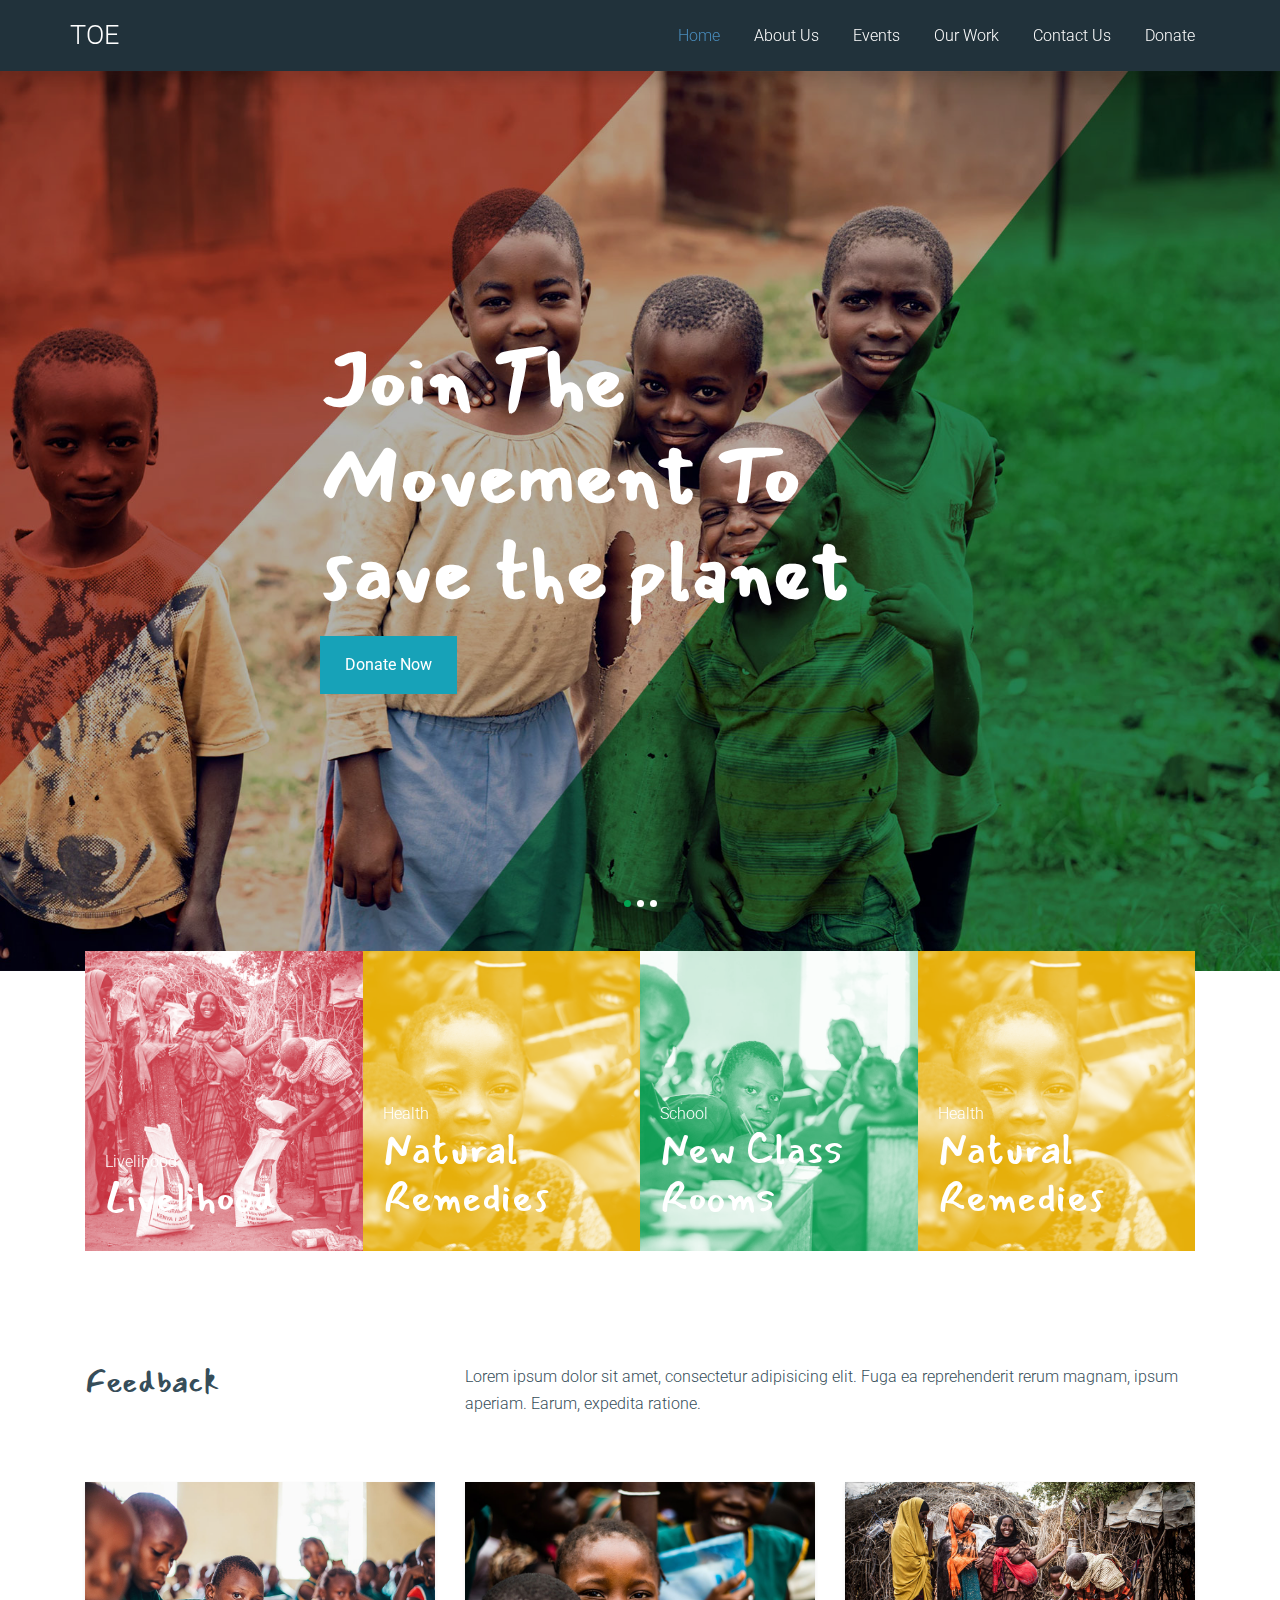
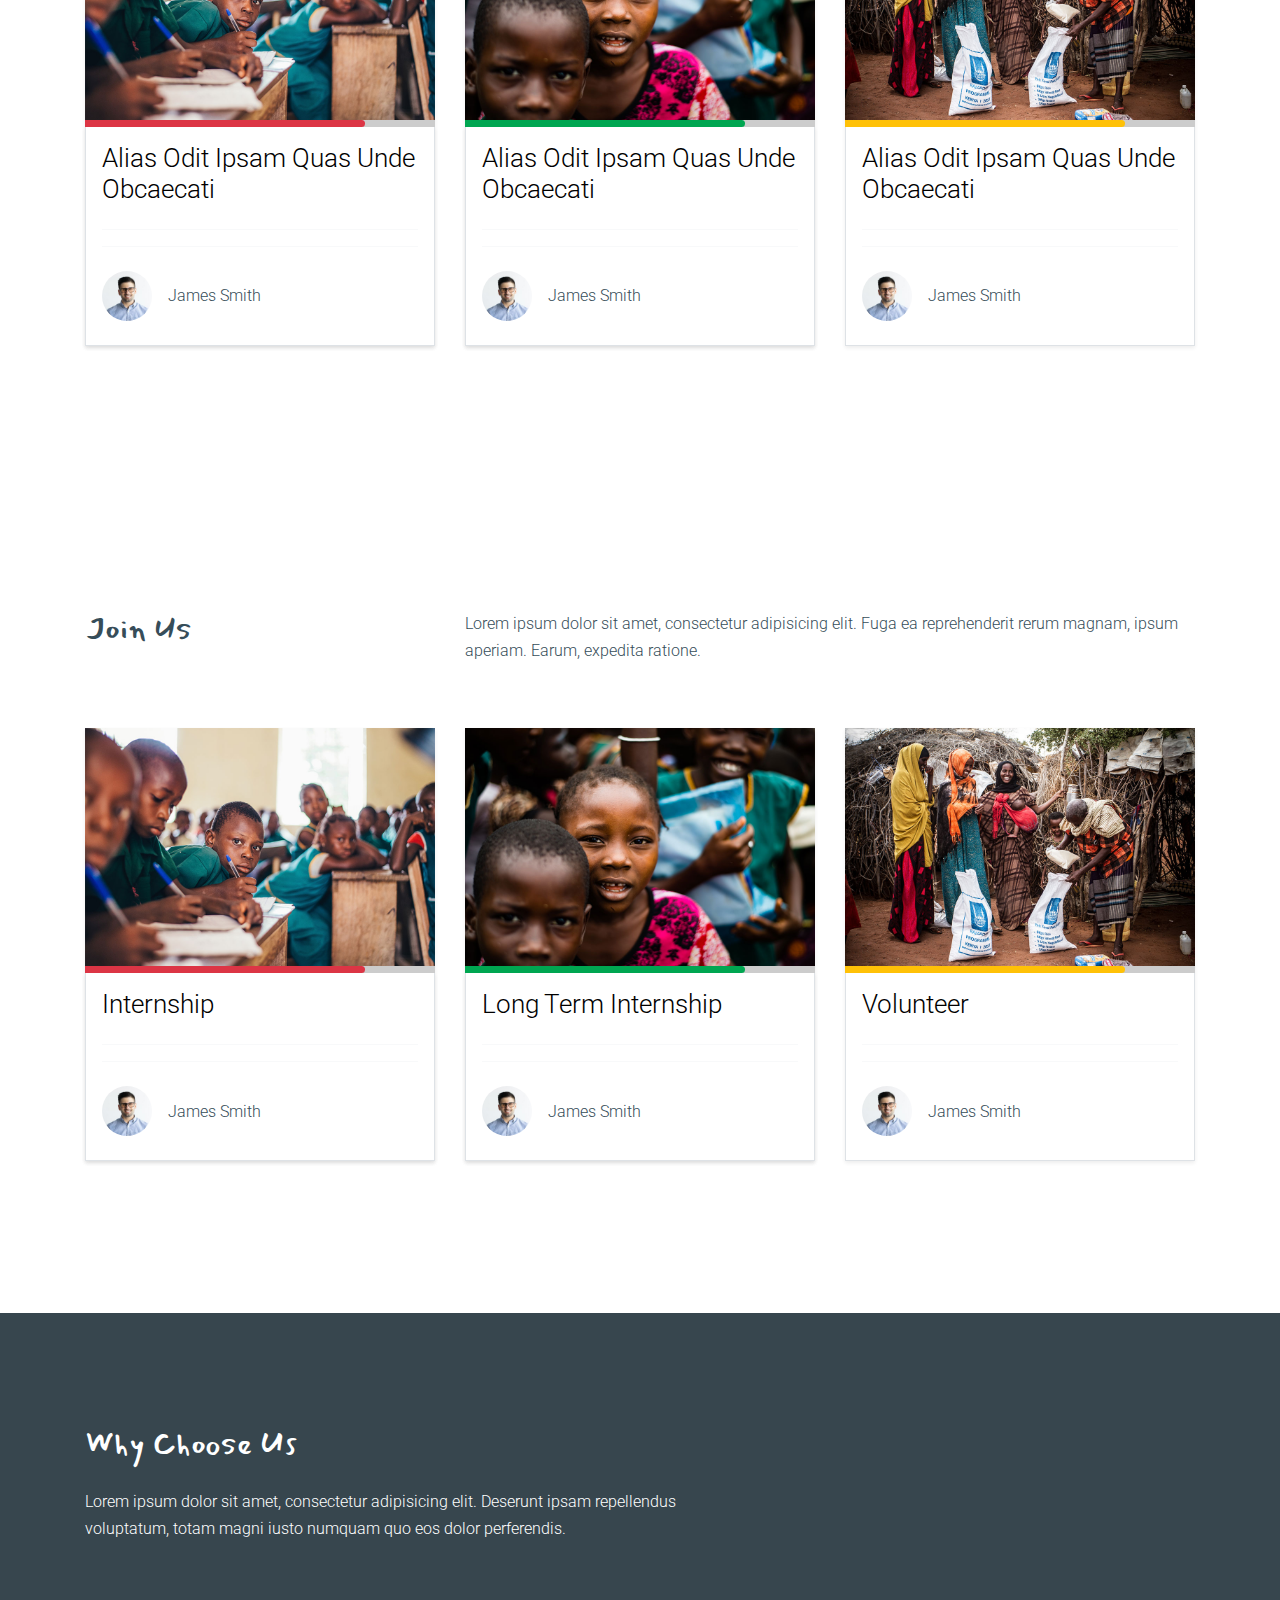
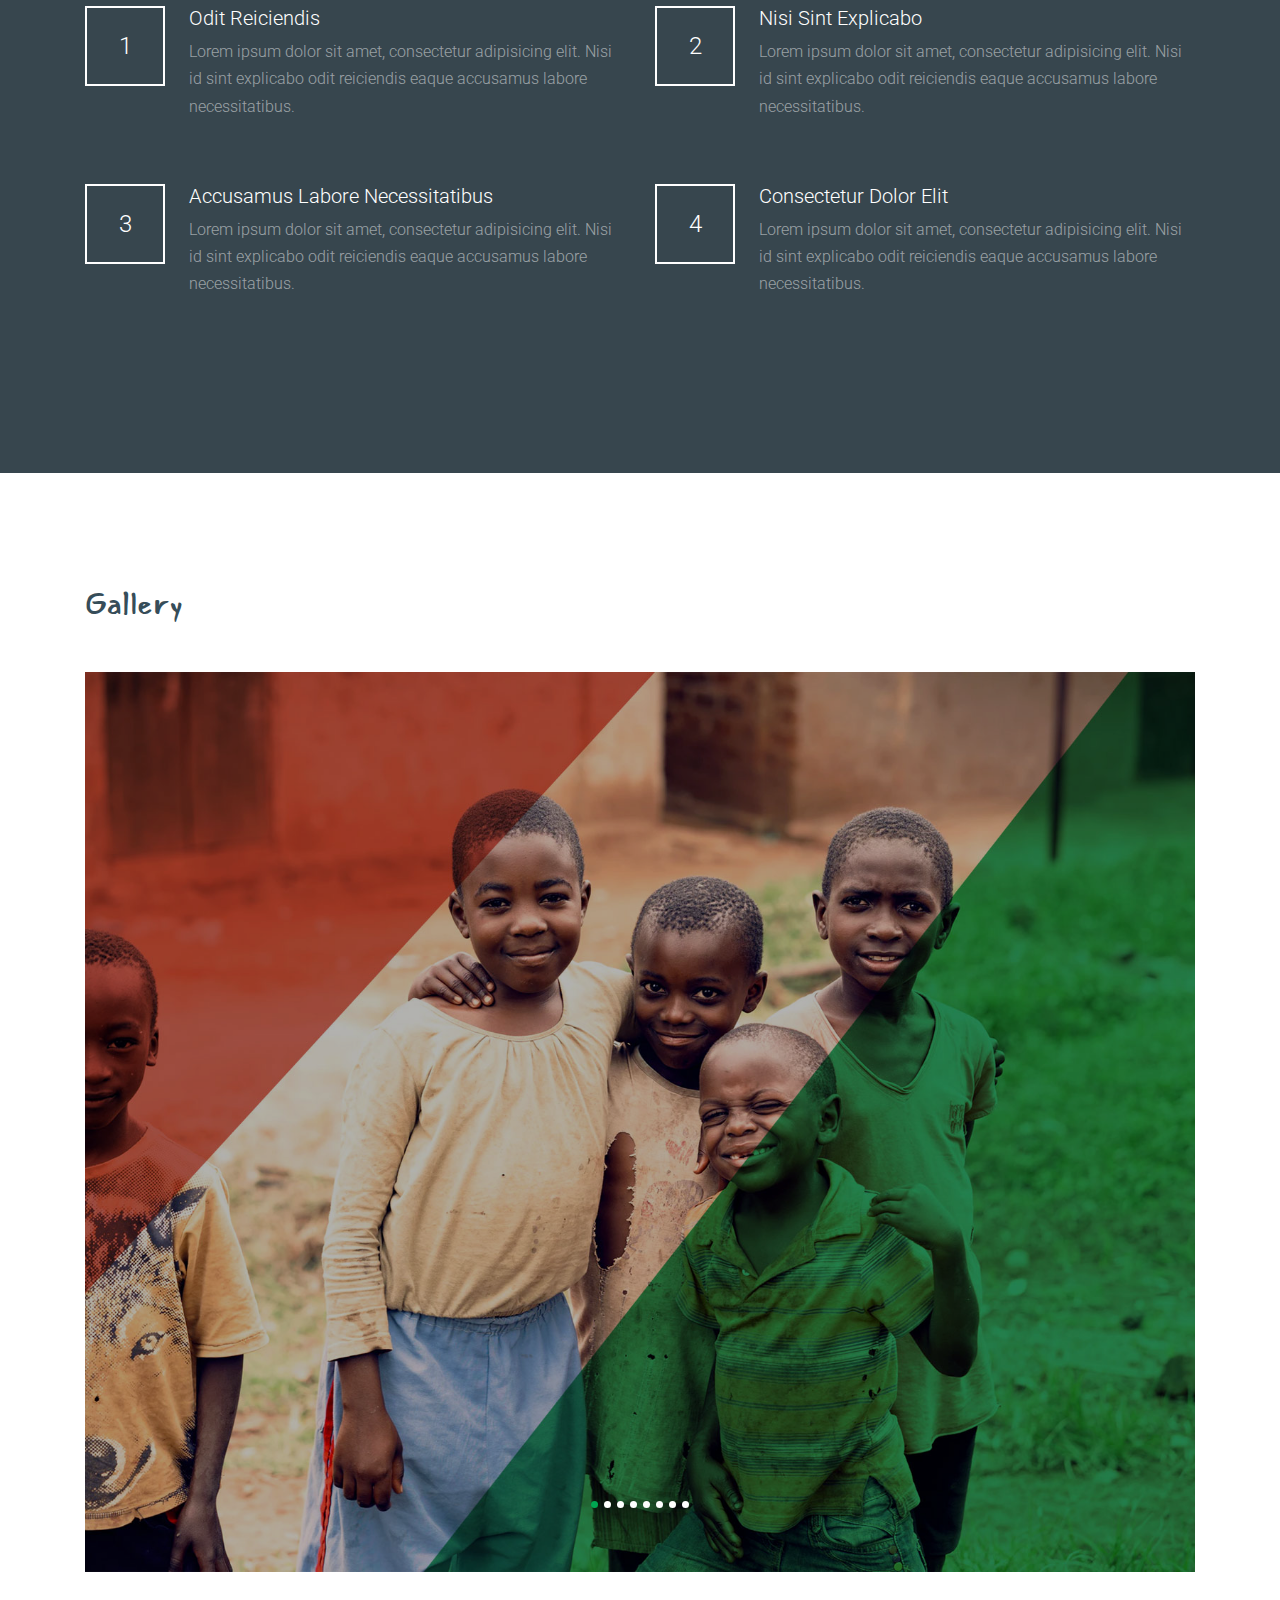
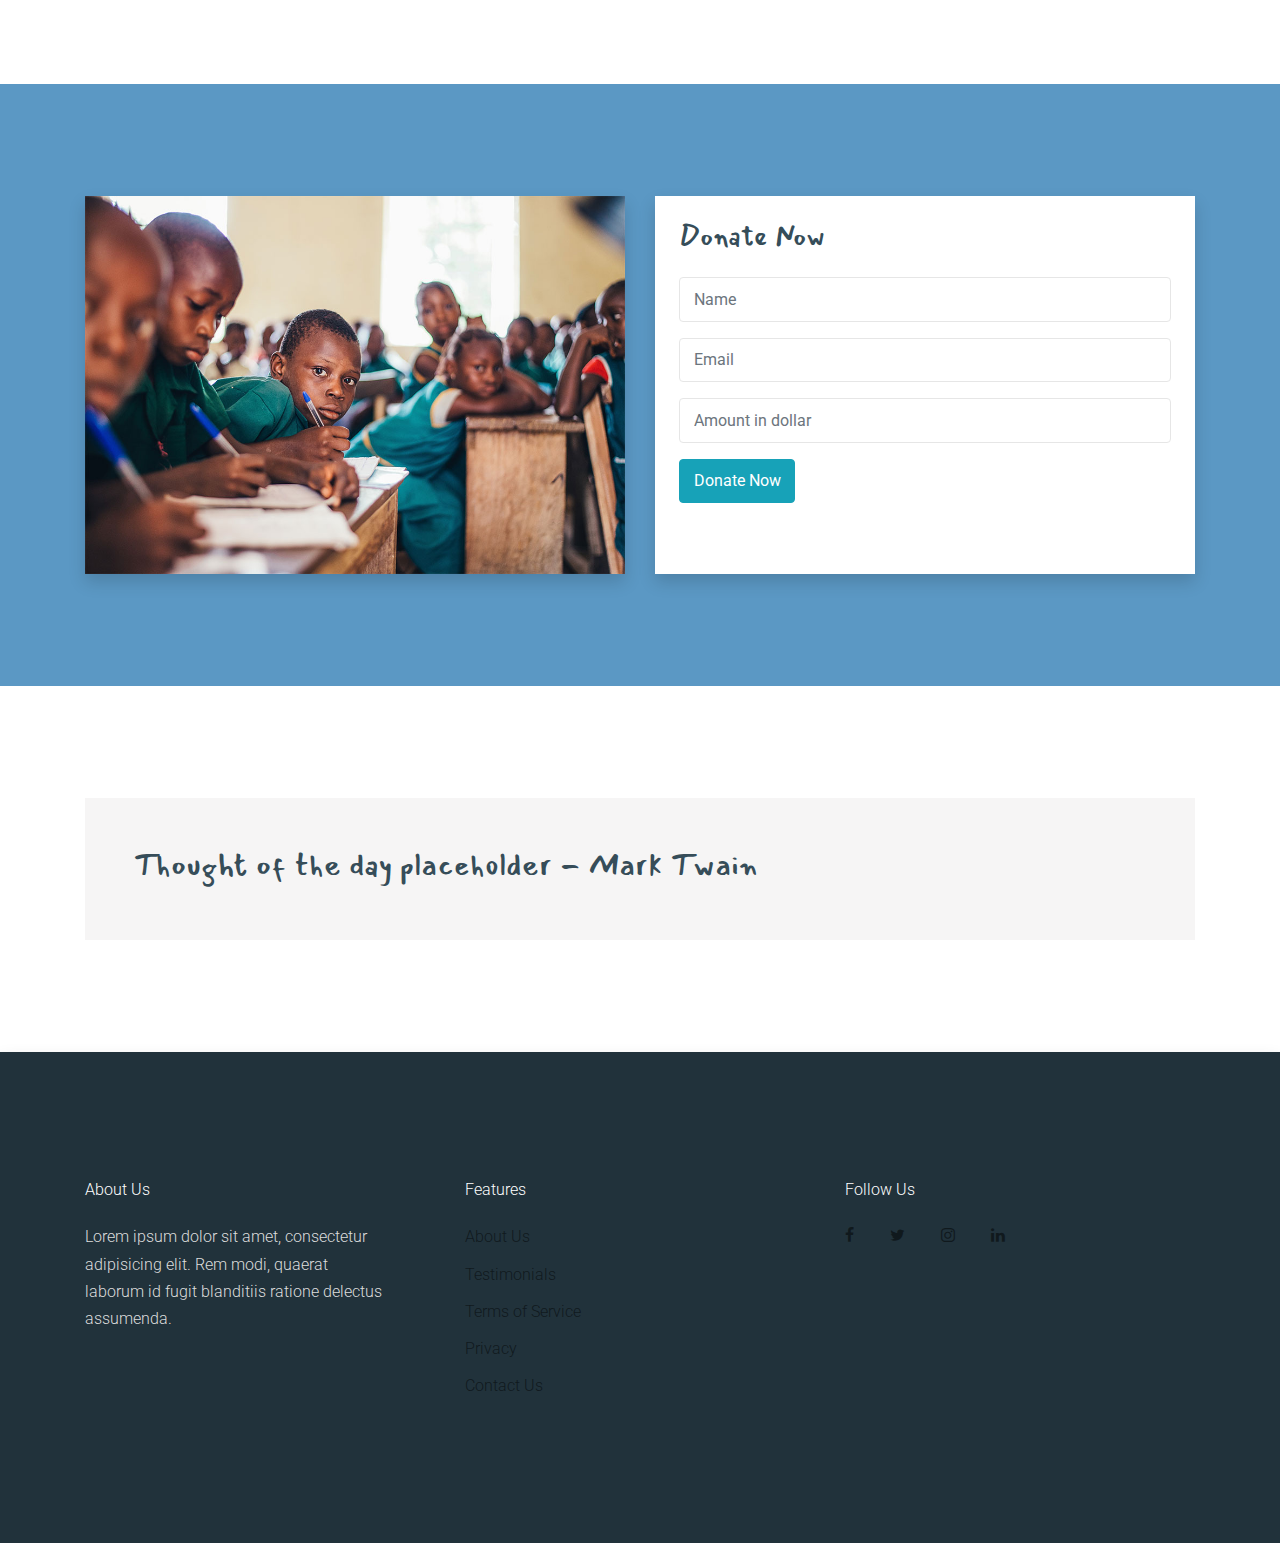
==== commit 407baf35: "Update gallery section" ====
--- a/index.html
+++ b/index.html
@@ -436,52 +436,39 @@
           <h2 class="title text-cursive">Gallery</h2>
         </div>
 
-        <div class="row">
-          <div class="col-md-6">
-            <div class="event-29191 mb-5">
-              <a href="#" class="d-block mb-3"><img src="images/img_1.jpg" alt="Image" class="img-fluid rounded"></a>
-              <!-- <div class="px-3 d-flex">
-
-                <div class="bg-primary p-3 d-inline-block text-center rounded mr-4 date">
-                  <span class="text-white h3 m-0 d-block">22</span>
-                  <span class="text-white small">Oct 2019</span>
-                </div>
-
-                <div>
-                  <div class="mb-3">
-                    <span class="mr-3"> <span class="icon-clock-o mr-2 text-muted"></span>9:30 AM &mdash; 11:30 AM</span>
-                    <span> <span class="icon-room mr-2 text-muted"></span>Ghana Africa</span>
-                  </div>
-                  <h3><a href="single.html">Ratione Delectus Assumenda Rem Modi Quaerat Laborum</a></h3>
-                </div>
-
-              </div> -->
-            </div>
-          </div>
-          <div class="col-md-6">
-            <div class="event-29191 mb-5">
-              <a href="#" class="d-block mb-3"><img src="images/img_2.jpg" alt="Image" class="img-fluid rounded"></a>
-              <!-- <div class="px-3 d-flex">
-
-                <div class="bg-primary p-3 d-inline-block text-center rounded mr-4 date">
-                  <span class="text-white h3 m-0 d-block">22</span>
-                  <span class="text-white small">Oct 2019</span>
-                </div>
-
-                <div>
-                  <div class="mb-3">
-                    <span class="mr-3"> <span class="icon-clock-o mr-2 text-muted"></span>9:30 AM &mdash; 11:30 AM</span>
-                    <span> <span class="icon-room mr-2 text-muted"></span>Ghana Africa</span>
-                  </div>
-                  <h3><a href="single.html">Ratione Delectus Assumenda Rem Modi Quaerat Laborum</a></h3>
-                </div>
-
-              </div> -->
-            </div>
-          </div>
-        </div>
-      </div>
-    </div>
+        <!-- <div class="owl-carousel owl-1 ">
+          <div class="row">
+            <div class="col-md-6">
+              <div class="event-29191 mb-5">
+                <a href="#" class="d-block mb-3"><img src="images/img_1.jpg" alt="Image" class="img-fluid rounded"></a>
+              </div>
+            </div>
+            <div class="col-md-6">
+              <div class="event-29191 mb-5">
+                <a href="#" class="d-block mb-3"><img src="images/img_2.jpg" alt="Image" class="img-fluid rounded"></a>
+              </div>
+            </div>
+          
+          </div>
+        </div> -->
+
+        <div class="owl-carousel-wrapper">
+          <div class="owl-carousel owl-1 ">
+            
+            <div class="ftco-cover-1 overlay" style="background-image: url('images/hero_1.jpg');"></div>
+            <div class="ftco-cover-1 overlay" style="background-image: url('images/hero_2.jpg');"></div>
+            <div class="ftco-cover-1 overlay" style="background-image: url('images/hero_3.jpg');"></div>
+            <div class="ftco-cover-1 overlay" style="background-image: url('images/hero_1.jpg');"></div>
+            <div class="ftco-cover-1 overlay" style="background-image: url('images/hero_2.jpg');"></div>
+            <div class="ftco-cover-1 overlay" style="background-image: url('images/hero_3.jpg');"></div>
+            <div class="ftco-cover-1 overlay" style="background-image: url('images/hero_2.jpg');"></div>
+            <div class="ftco-cover-1 overlay" style="background-image: url('images/hero_3.jpg');"></div>
+            
+          </div>
+        </div>
+      </div>
+    </div>
+
 
     <div class="site-section bg-image overlay-primary" style="background-image: url('images/img_1.jpg');">
       <div class="container">
--- a/css/style.css
+++ b/css/style.css
@@ -470,7 +470,7 @@
   position: relative;
   top: 0;
   width: 100%;
-  padding: 1rem; }
+  padding: .125rem; }
   @media (max-width: 991.98px) {
     .site-navbar {
       padding-top: 3rem;
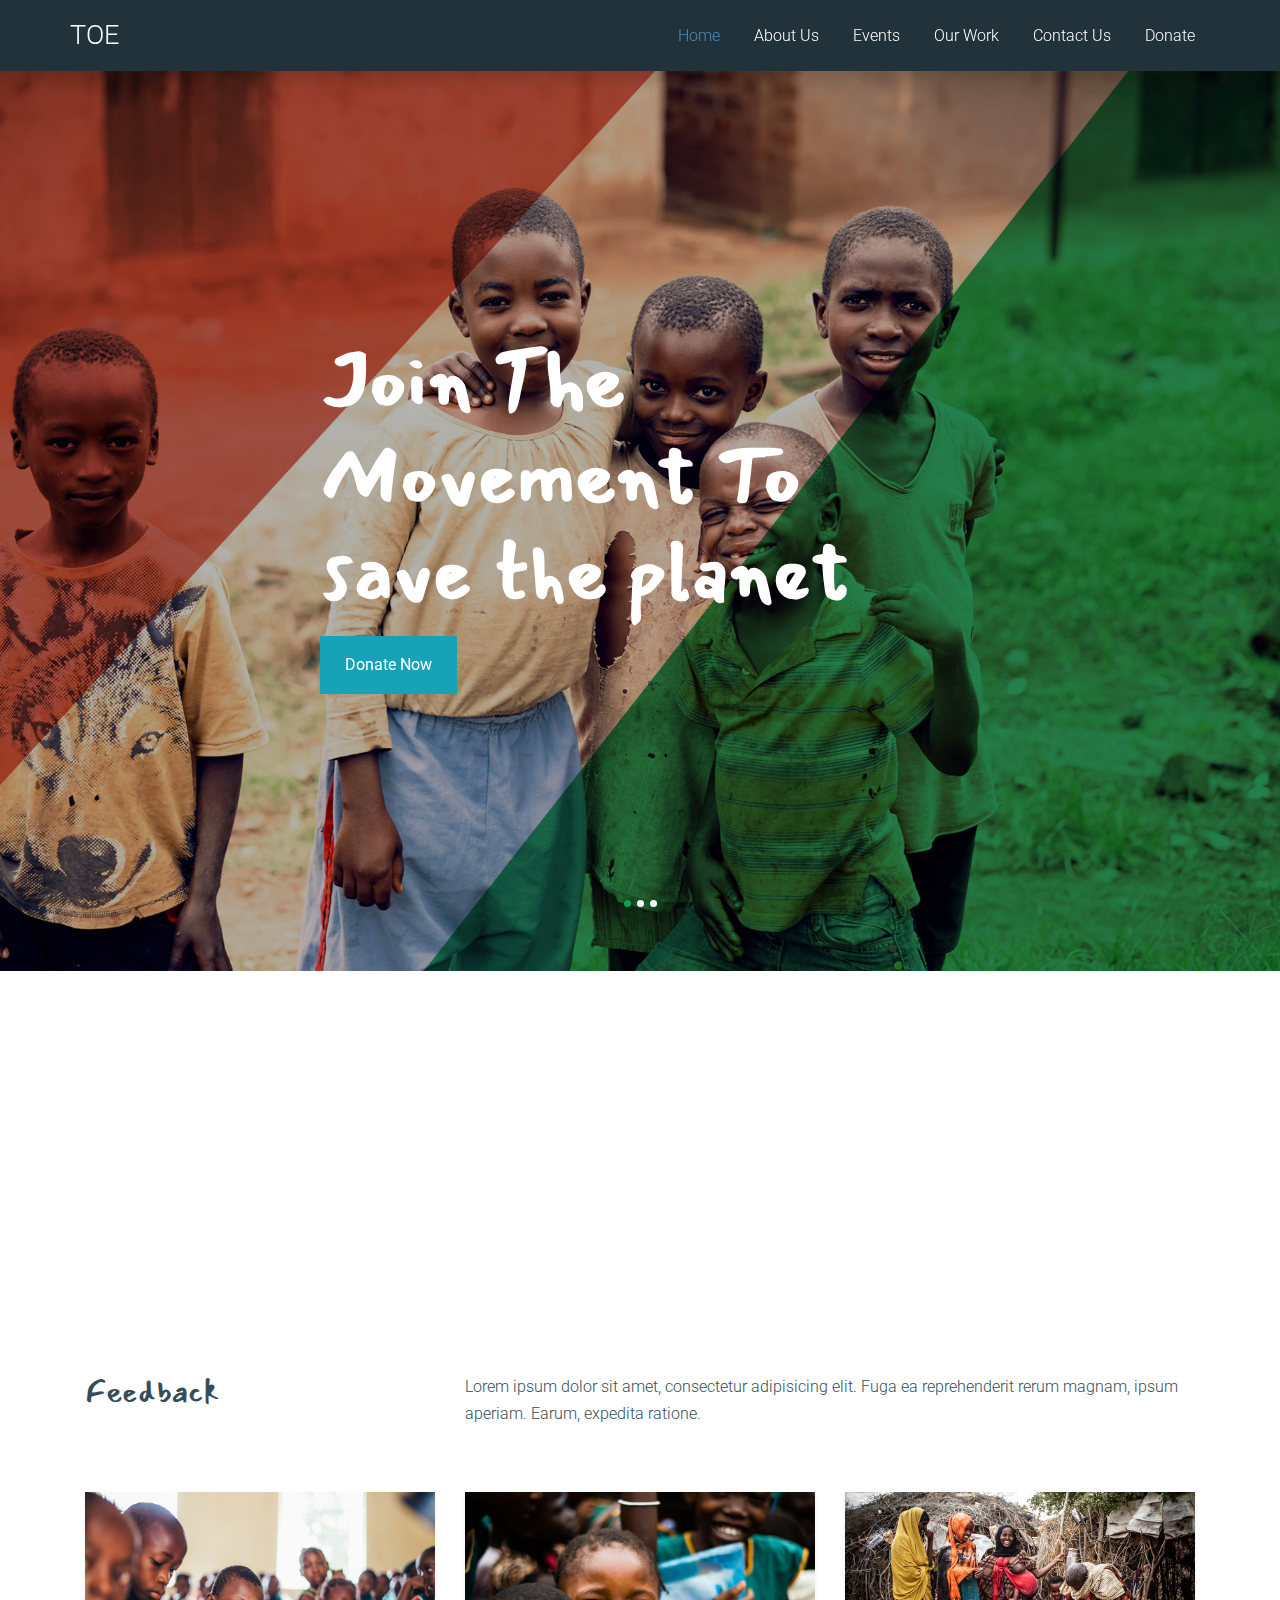
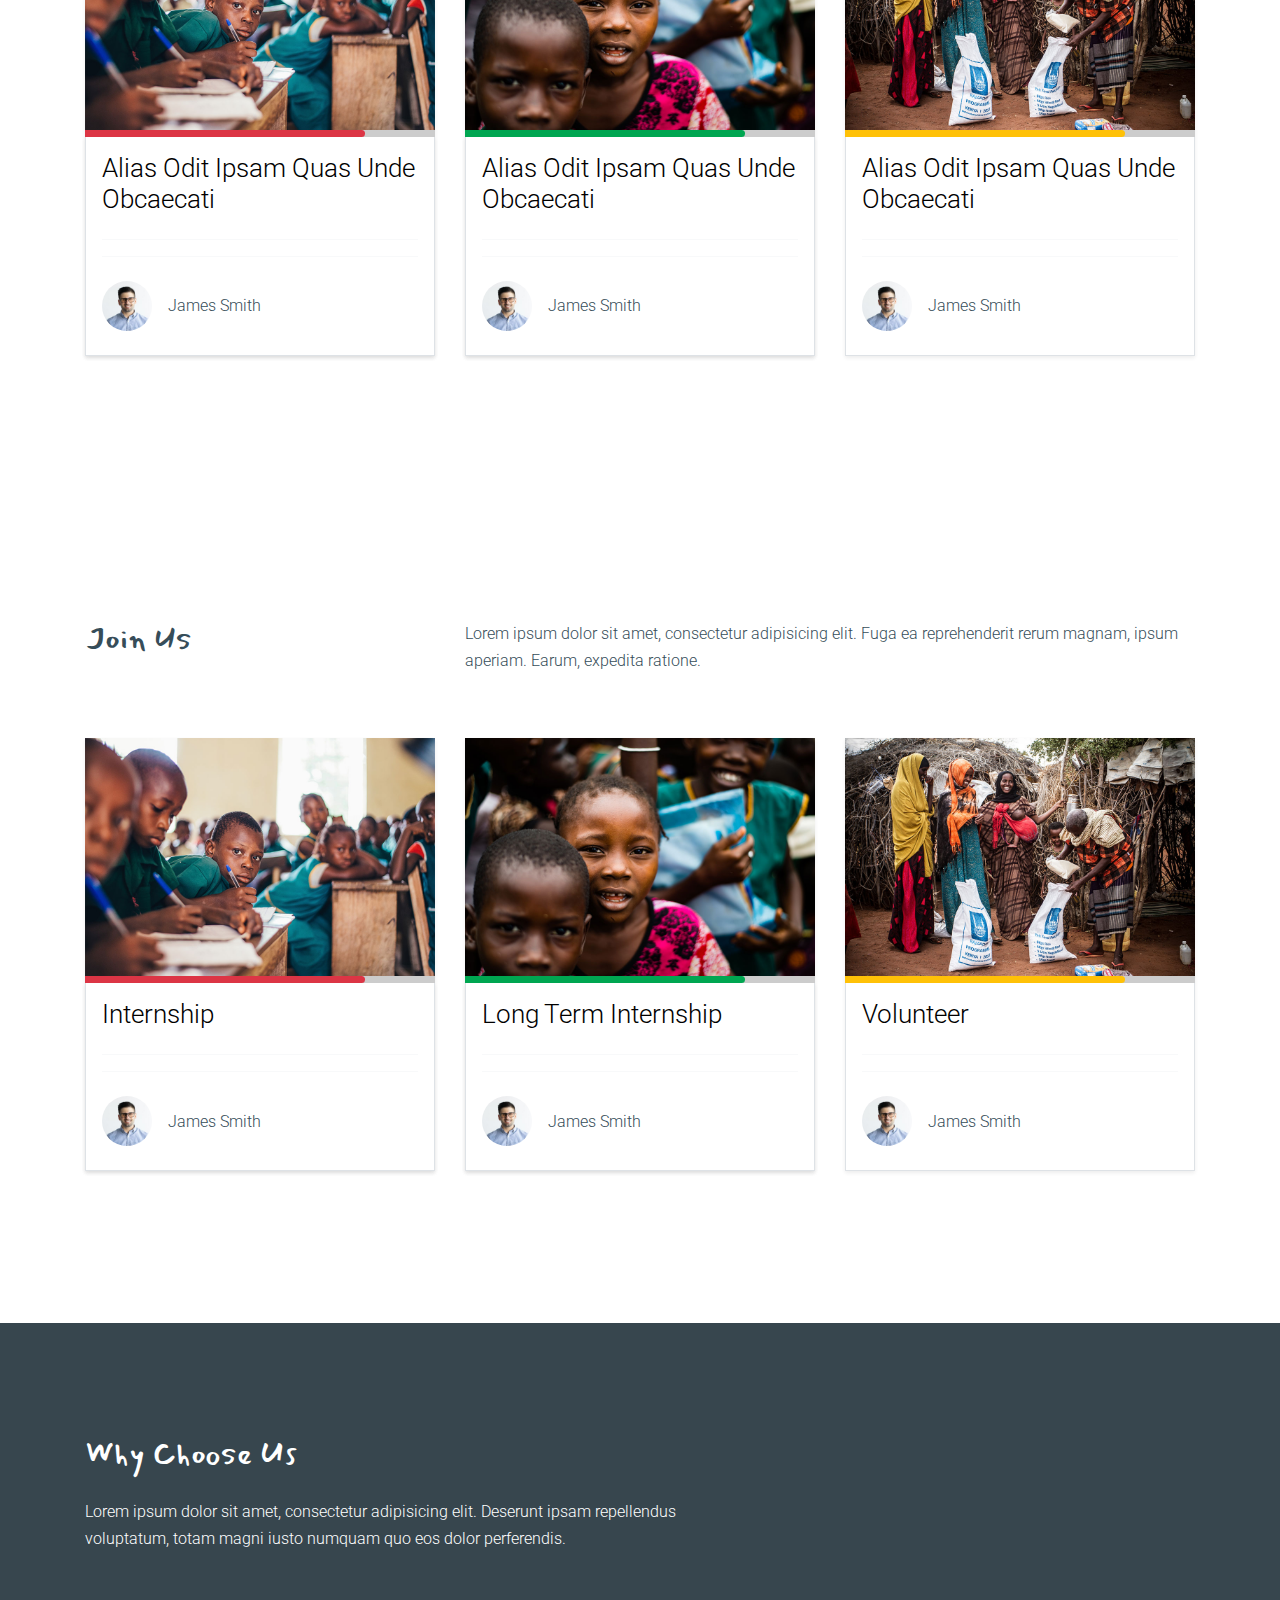
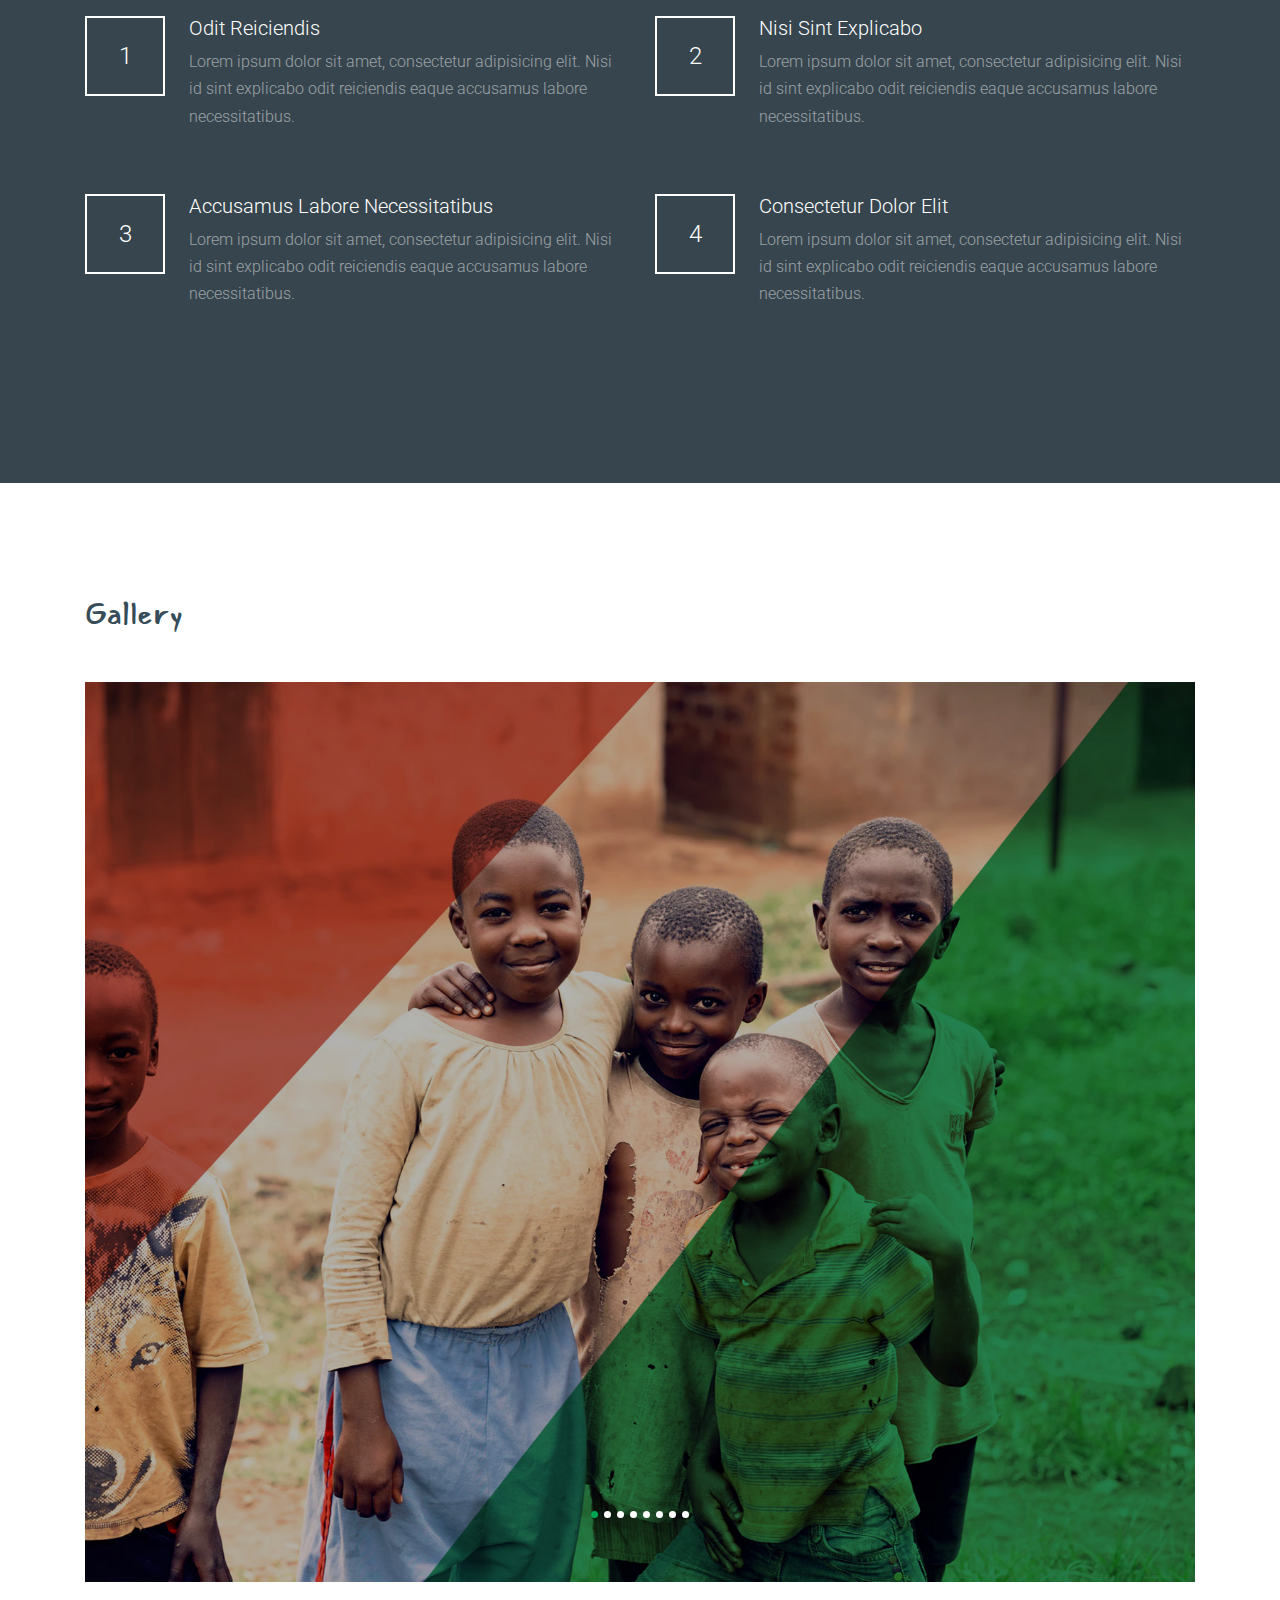
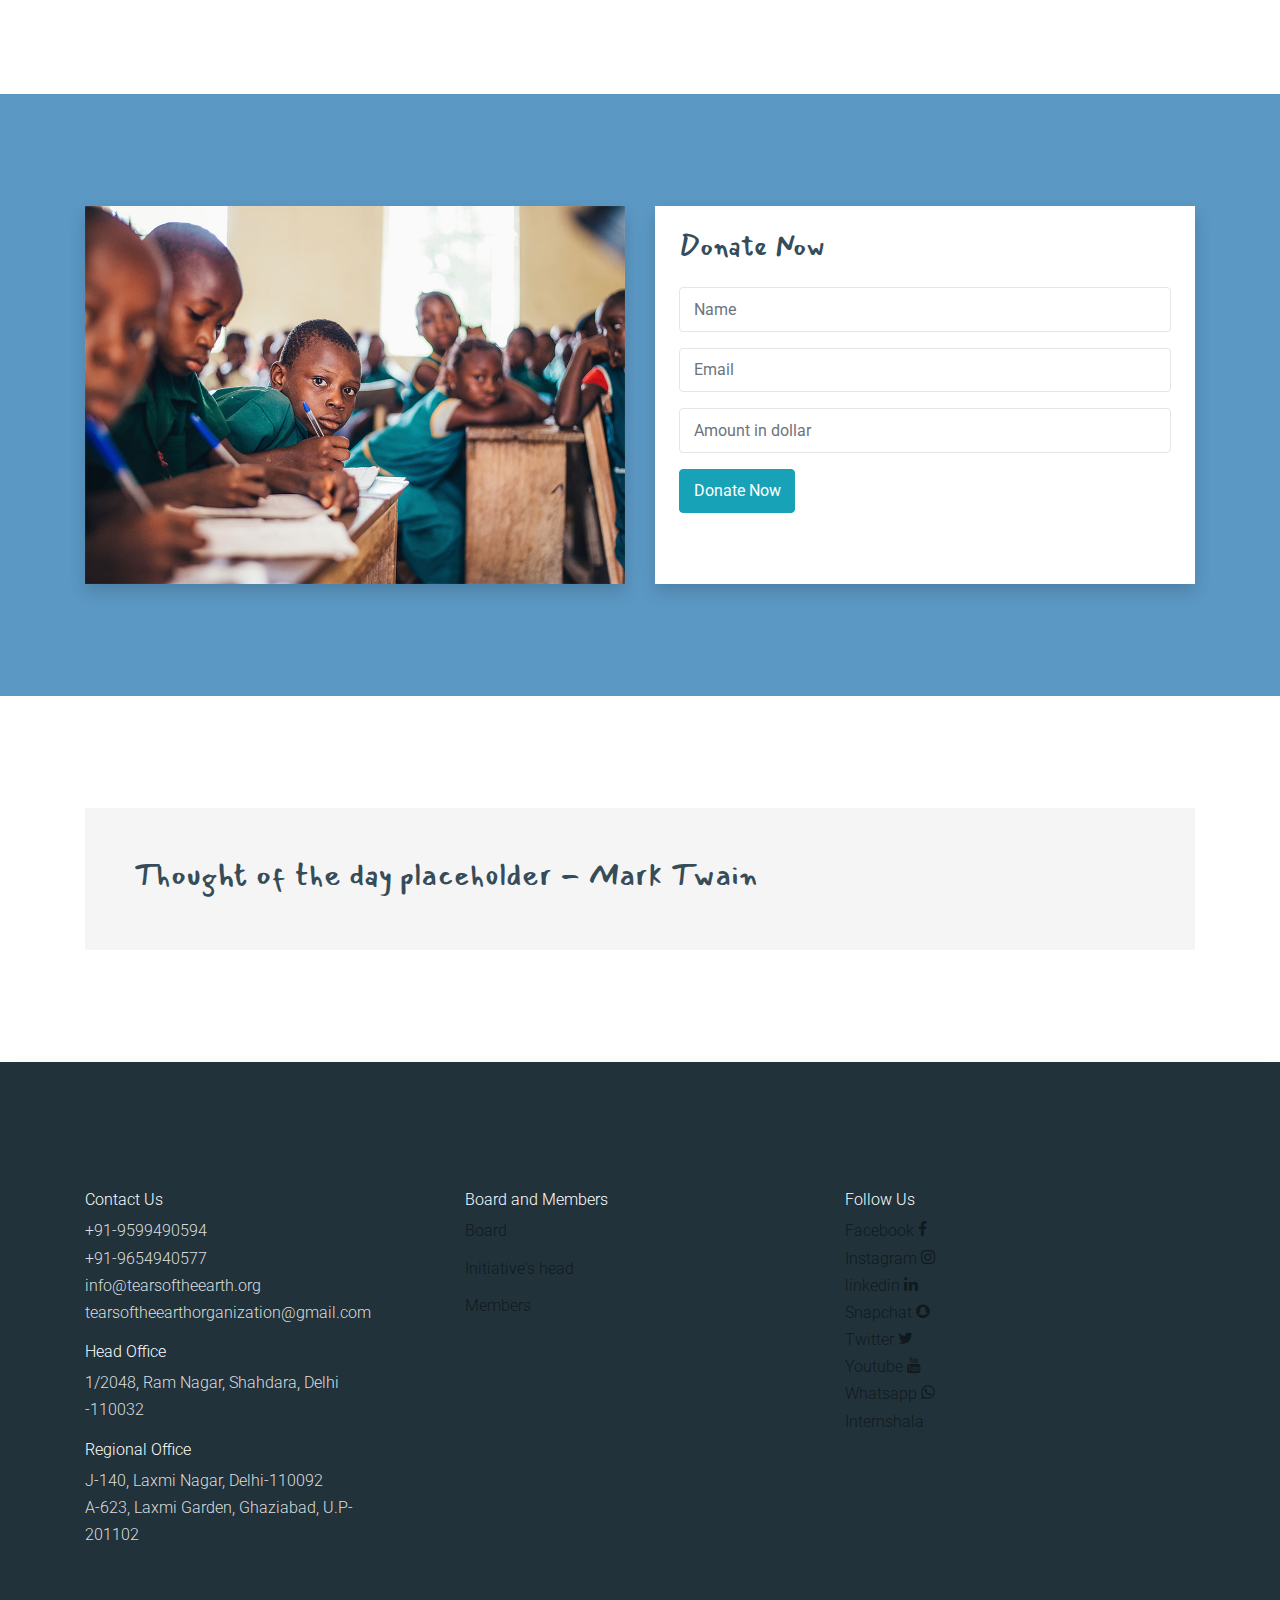
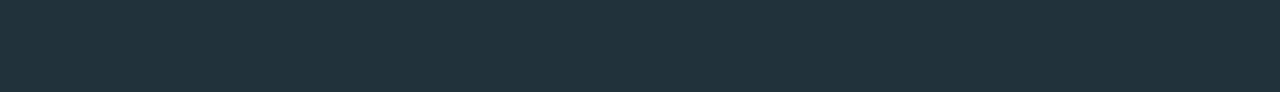
==== commit ba0d9522: "Update index.html" ====
--- a/index.html
+++ b/index.html
@@ -111,35 +111,35 @@
     </div>
     
 
-    <div class="container">
+    <div class="container" style="padding-top: 10px;">
       <div class="feature-29192-wrap d-md-flex" style="margin-top: -20px; position: relative; z-index: 2;">
 
-        <a href="#" class="feature-29192 overlay-danger" style="background-image: url('images/img_3_gray.jpg');">
-          <div class="text">
+        <a href="about.html#sing-to-save" class="feature-29192 " style="background-image: url('images/TOE M&E WEGFA.jpg');">
+          <!-- <div class="text">
             <span class="meta">Livelihood</span>
             <h3 class="text-cursive text-white h1">Livelihood</h3>
-          </div>
+          </div> -->
         </a>
 
-        <a class="feature-29192 overlay-success" style="background-image: url('images/img_2_gray.jpg');">
-          <div class="text">
+        <a href="about.html#teai" class="feature-29192 " style="background-image: url('images/TEAI New Logo Color.jpg');">
+          <!-- <div class="text">
             <span class="meta">Health</span>
             <h3 class="text-cursive text-white h1">Natural Remedies</h3>
-          </div>
+          </div> -->
         </a>
 
-        <div class="feature-29192 overlay-warning" style="background-image: url('images/img_1_gray.jpg');">
-          <div class="text">
+        <a href="about.html#earthling-council" class="feature-29192 " style="background-image: url('images/EC NEW PNG.png');">
+          <!-- <div class="text">
             <span class="meta">School</span>
             <h3 class="text-cursive text-white h1">New Class Rooms</h3>
-          </div>
-        </div>
-
-        <a class="feature-29192 overlay-success" style="background-image: url('images/img_2_gray.jpg');">
-          <div class="text">
+          </div> -->
+        </a>
+
+        <a href="about.html#toe-community" class="feature-29192 " style="background-image: url('images/Toe community New Logo.jpg');">
+          <!-- <div class="text">
             <span class="meta">Health</span>
             <h3 class="text-cursive text-white h1">Natural Remedies</h3>
-          </div>
+          </div> -->
         </a>
 
       </div>
@@ -516,18 +516,23 @@
           <div class="col-md-6">
             <div class="row">
               <div class="col-md-7">
-                <h2 class="footer-heading mb-4">About Us</h2>
-                <p>Lorem ipsum dolor sit amet, consectetur adipisicing elit. Rem modi, quaerat laborum id fugit blanditiis ratione delectus assumenda.</p>
-
+                <h2 class="footer-heading ">Contact Us</h2>
+                <p style="margin-bottom: 0px;">+91-9599490594</p>
+                <p style="margin-bottom: 0px;">+91-9654940577</p>
+                <p style="margin-bottom: 0px;">info@tearsoftheearth.org</p>
+                <p>tearsoftheearthorganization@gmail.com</p>
+                <h2 class="footer-heading ">Head Office</h2>
+                <p>1/2048, Ram Nagar, Shahdara, Delhi -110032</p>
+                <h2 class="footer-heading ">Regional Office</h2>
+                <p style="margin-bottom: 0px;">J-140, Laxmi Nagar, Delhi-110092</p>
+                <p>A-623, Laxmi Garden, Ghaziabad, U.P-201102</p>
               </div>
               <div class="col-md-4 ml-auto">
-                <h2 class="footer-heading mb-4">Features</h2>
+                <h2 class="footer-heading ">Board and Members</h2>
                 <ul class="list-unstyled">
-                  <li><a href="#">About Us</a></li>
-                  <li><a href="#">Testimonials</a></li>
-                  <li><a href="#">Terms of Service</a></li>
-                  <li><a href="#">Privacy</a></li>
-                  <li><a href="#">Contact Us</a></li>
+                  <li><a href="about.html#boards">Board</a></li>
+                  <li><a href="about.html#boards">Initiative's head</a></li>
+                  <li><a href="about.html#boards">Members</a></li>
                 </ul>
               </div>
 
@@ -547,13 +552,17 @@
             </div> -->
 
 
-            <h2 class="footer-heading mb-4">Follow Us</h2>
-            <a href="https://www.facebook.com/tearsoftheearth" class="smoothscroll pl-0 pr-3"><span class="icon-facebook"></span></a>
-            <a href="https://twitter.com/toeorganization" class="pl-3 pr-3"><span class="icon-twitter"></span></a>
-            <a href="https://www.instagram.com/tearsoftheearth/" class="pl-3 pr-3"><span class="icon-instagram"></span></a>
-            <a href="https://www.linkedin.com/company/tears-of-the-earth/" class="pl-3 pr-3"><span class="icon-linkedin"></span></a>
-            </form>
-          </div>
+            <h2 class="footer-heading mb-2">Follow Us</h2>
+            <div><a href="#">Facebook   <span class="icon-facebook"></span></a></div>
+            <div><a href="#">Instagram  <span class="icon-instagram"></span></a></div>
+            <div><a href="#">linkedin   <span class="icon-linkedin"></span></a></div>
+            <div><a href="#">Snapchat   <span class="icon-snapchat"></span></a></div>
+            <div><a href="#">Twitter    <span class="icon-twitter"></span></a></div>
+            <div><a href="#">Youtube    <span class="icon-youtube"></span></a></div>
+            <div><a href="#">Whatsapp   <span class="icon-whatsapp"></span></a></div>
+            <div><a href="#">Internshala<span class=""></span></a></div>
+          </div>
+          
         <!-- </div>
          <div class="row pt-5 mt-5 text-center">
           <div class="col-md-12">
@@ -568,6 +577,7 @@
 
         </div> -->
       </div>
+      
     </footer>
 
     </div>
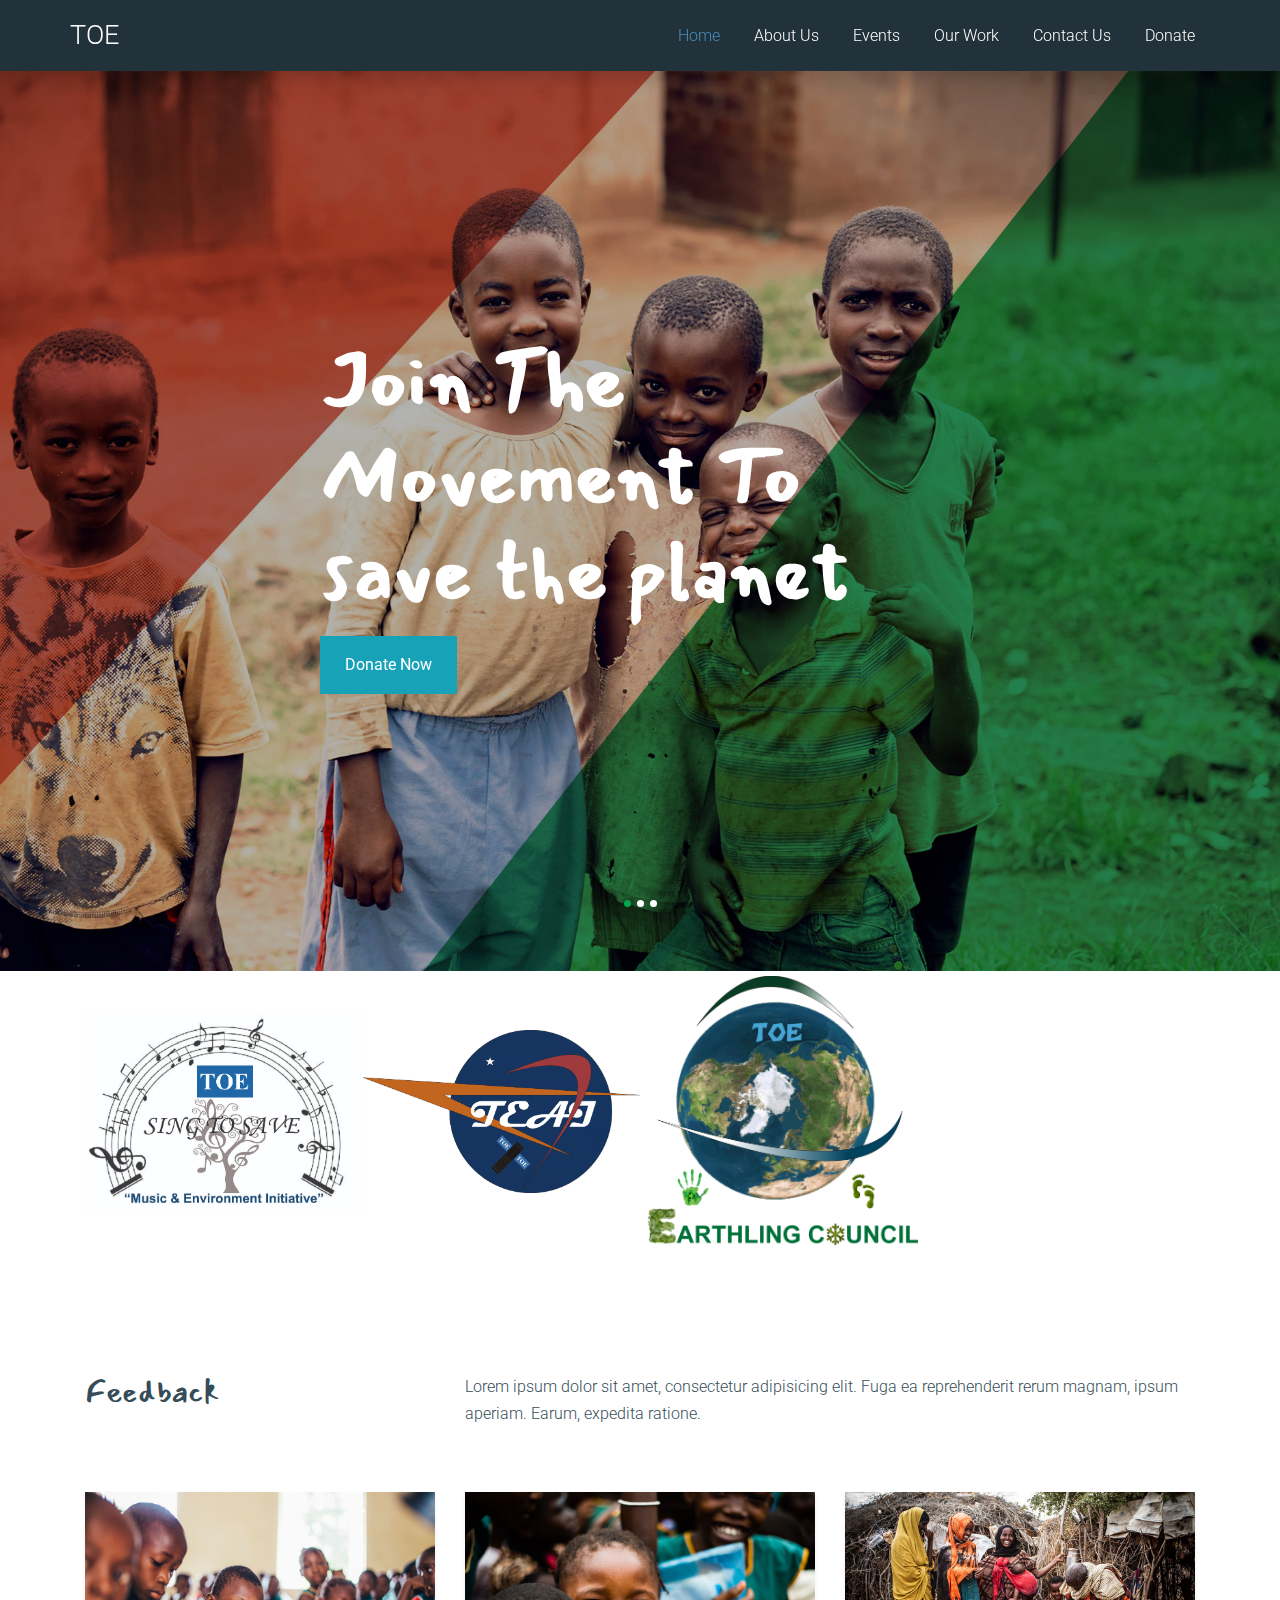
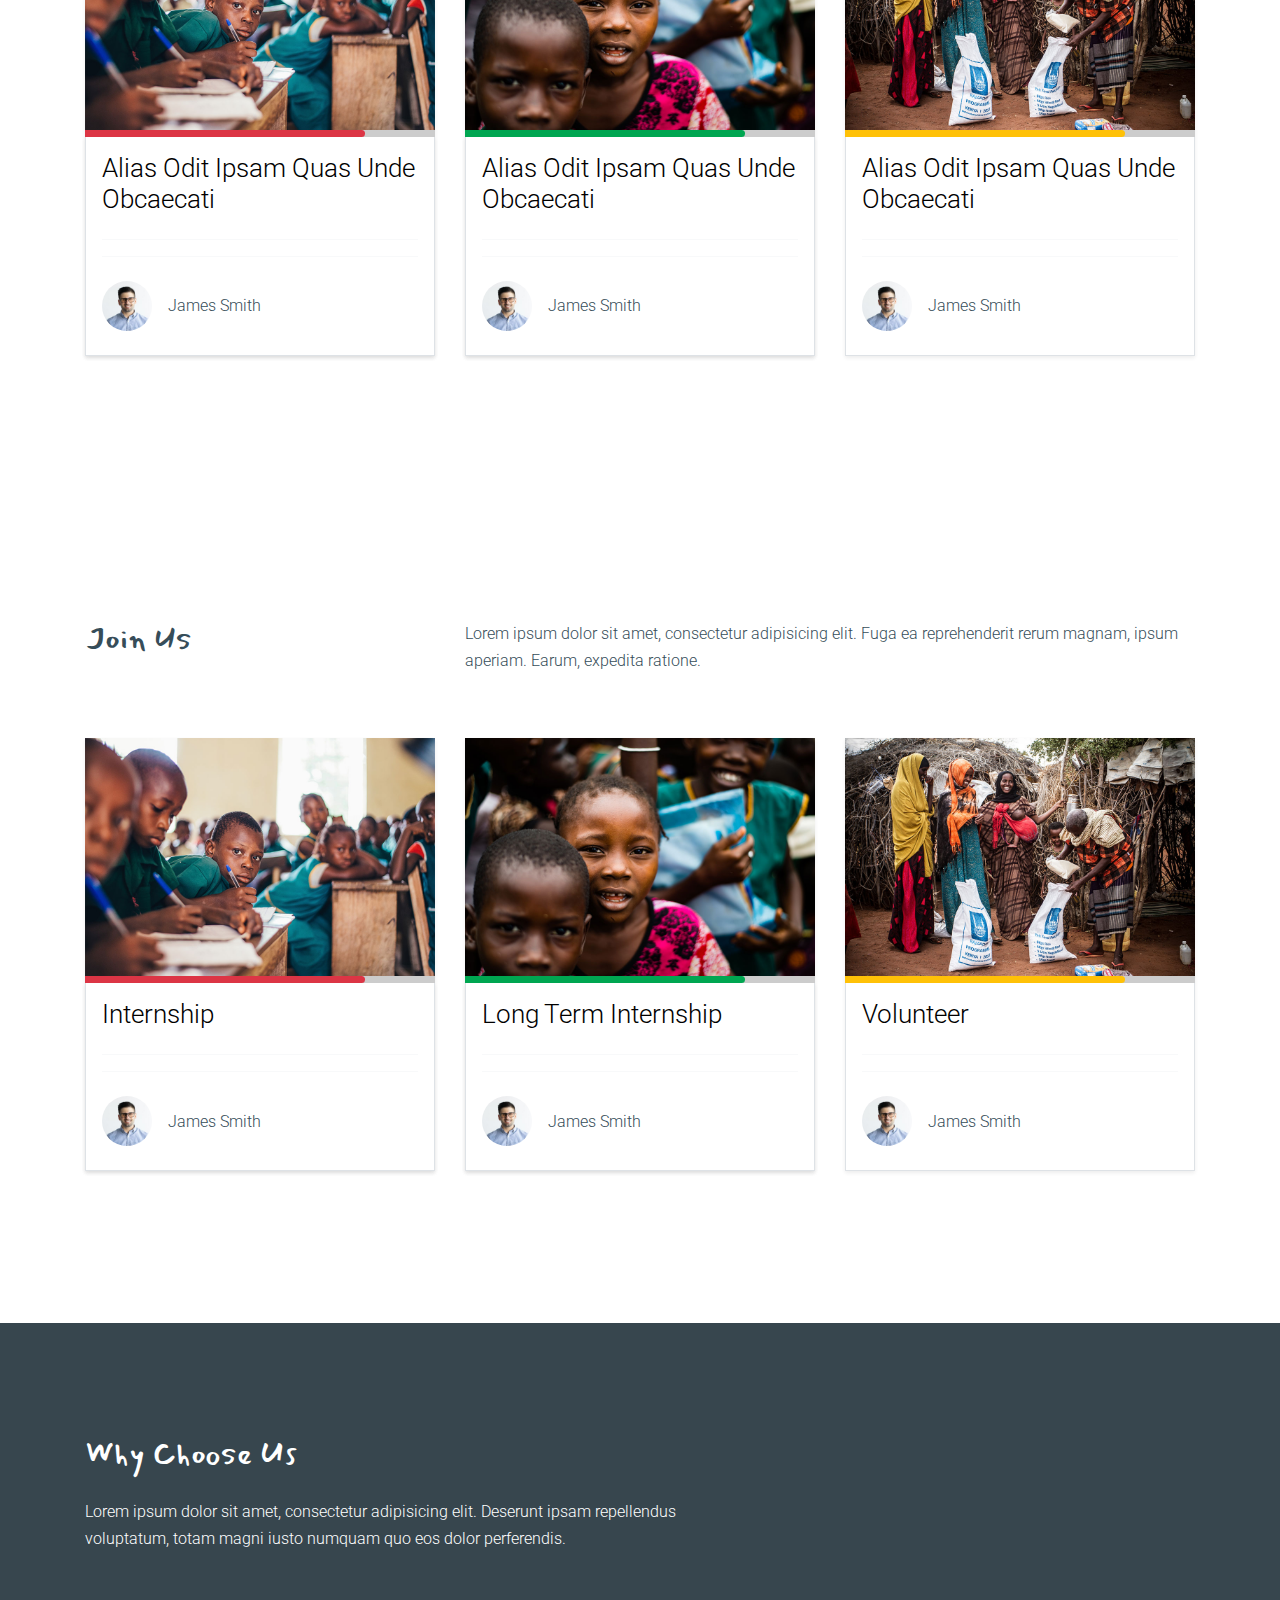
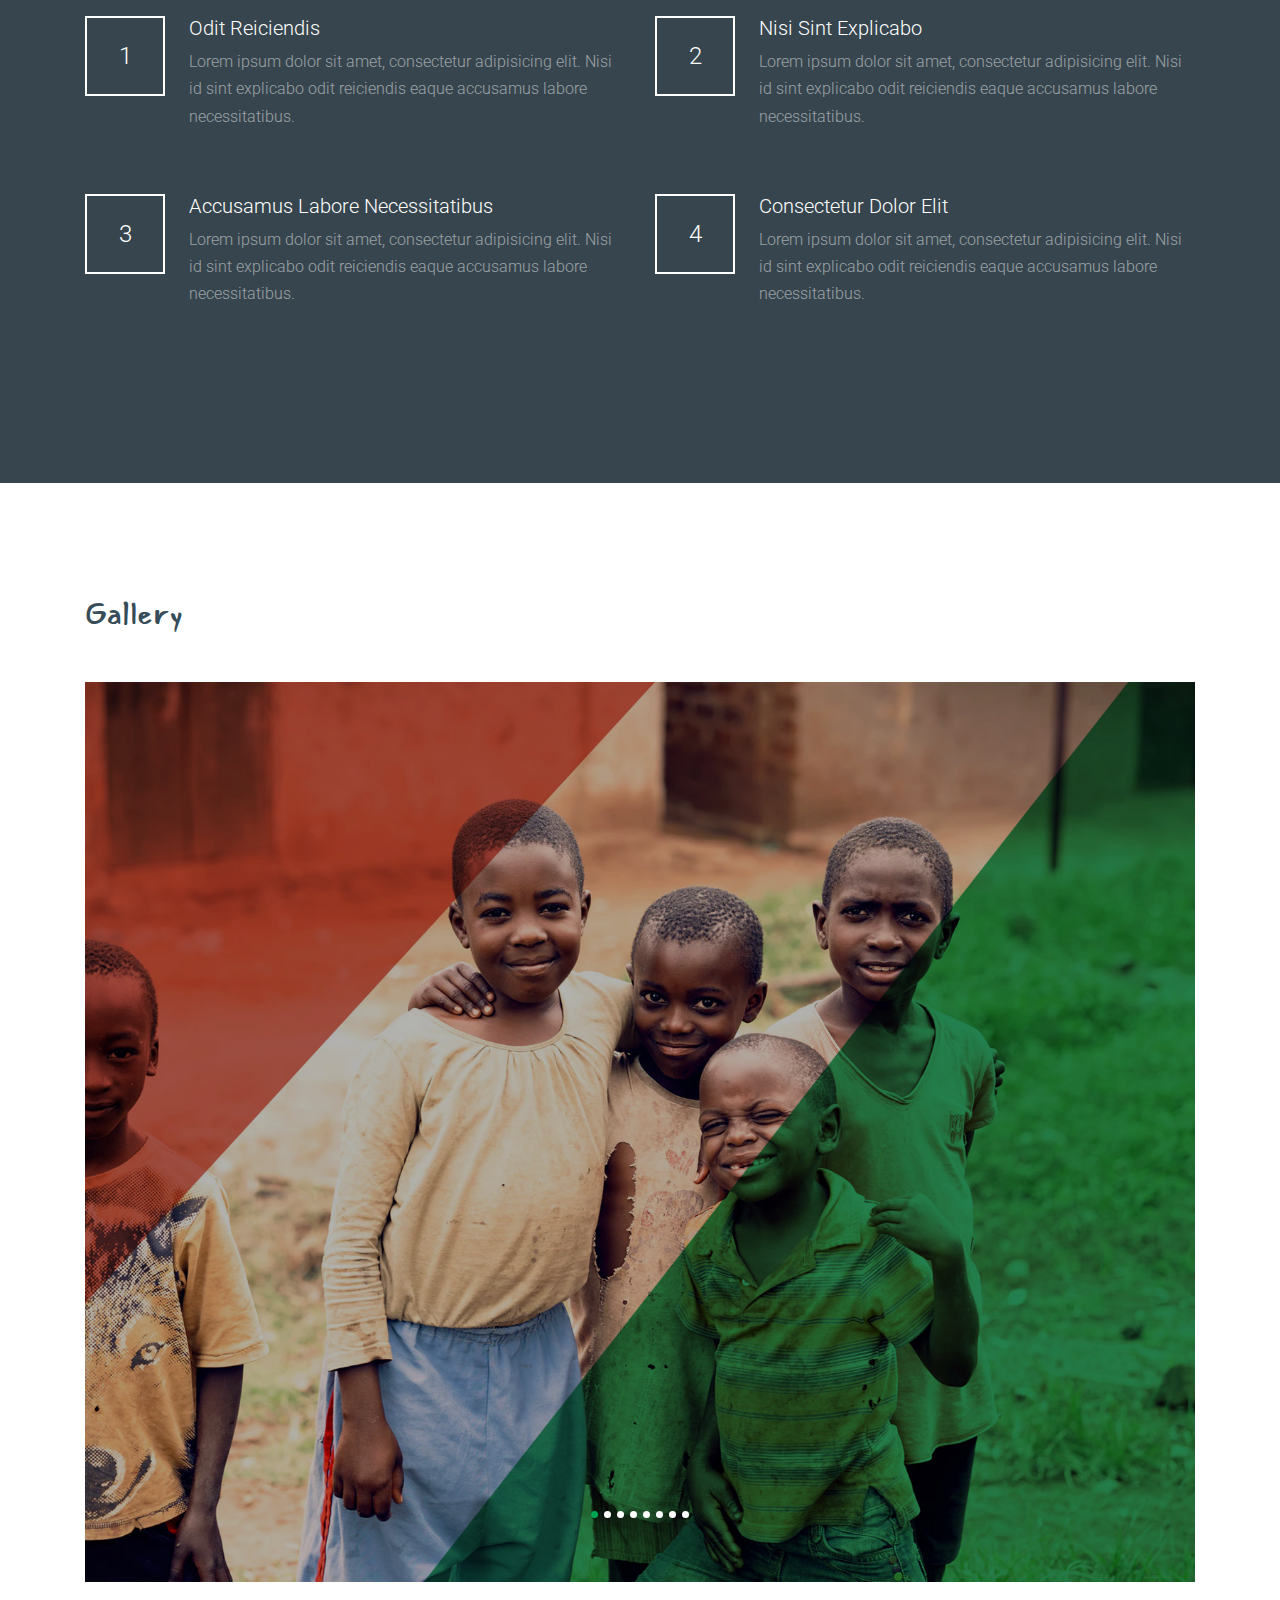
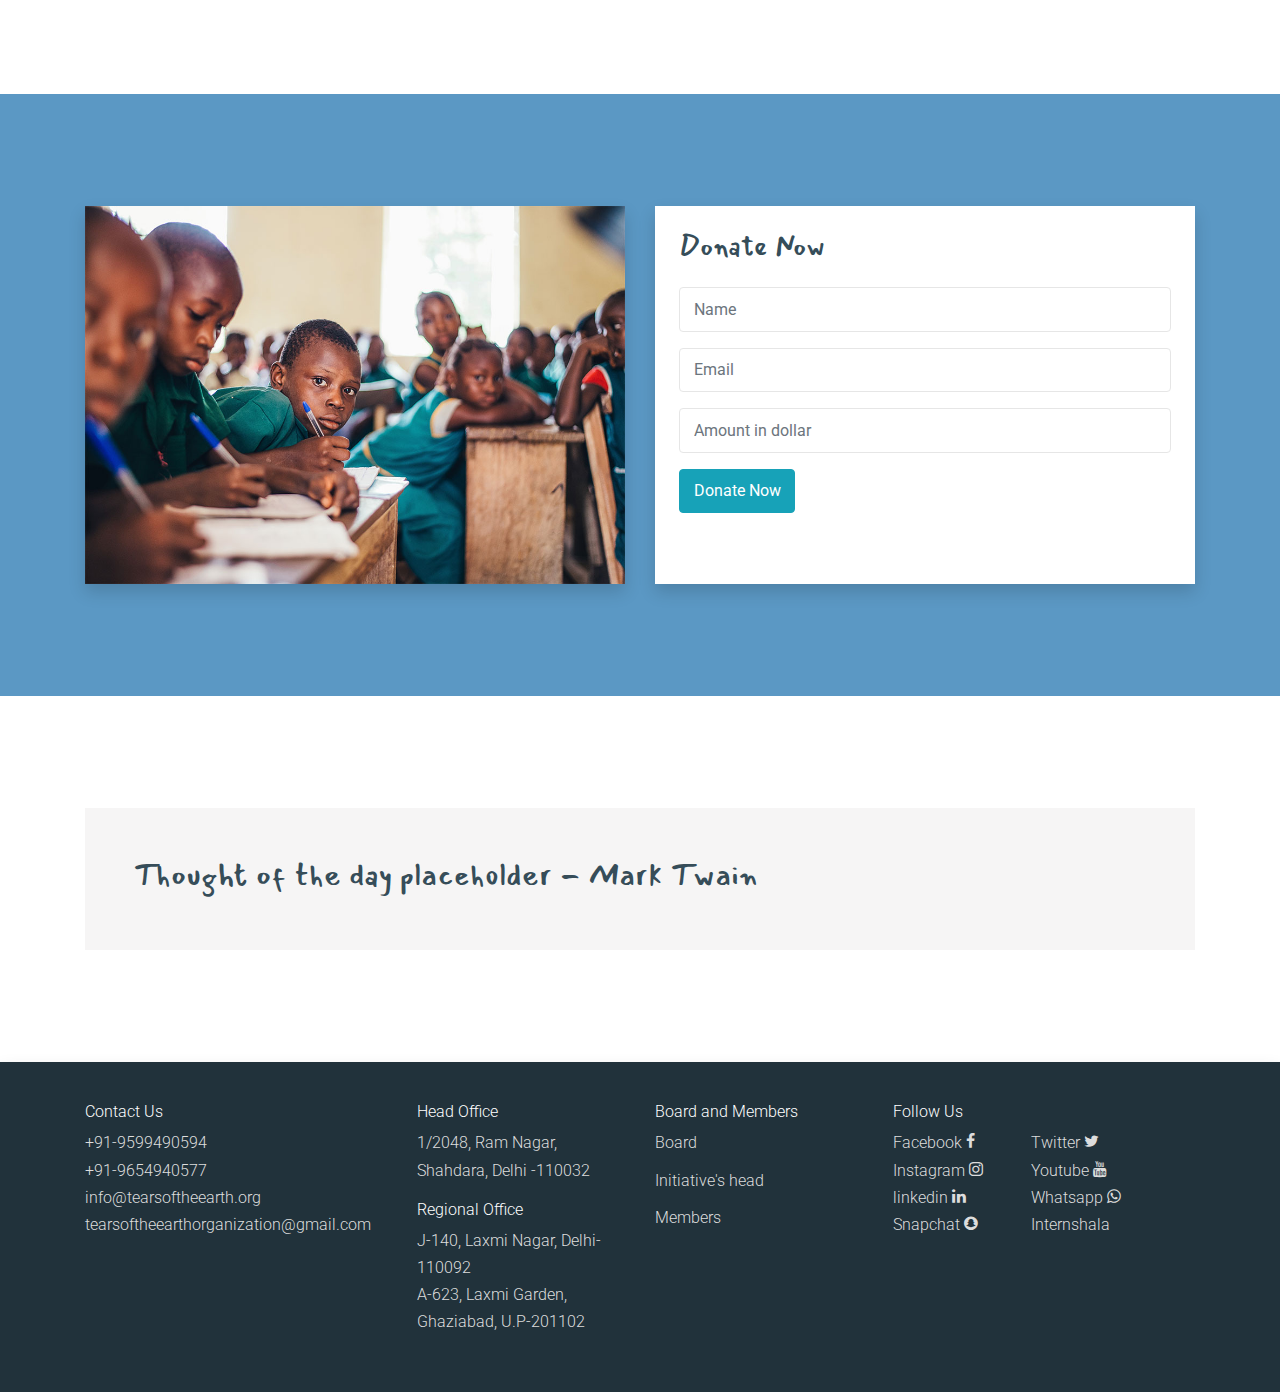
==== commit 0c13534d: "Update footer" ====
--- a/index.html
+++ b/index.html
@@ -513,74 +513,64 @@
     <footer class="site-footer bg-secondary shadow">
       <div class="container">
         <div class="row">
+            <div class="col-md-6">
+                <div class="row">
+                  <div class="col-md-7">    
+                    <h2 class="footer-heading ">Contact Us</h2>
+                    <p style="margin-bottom: 0px;">+91-9599490594</p>
+                    <p style="margin-bottom: 0px;">+91-9654940577</p>
+                    <p style="margin-bottom: 0px;">info@tearsoftheearth.org</p>
+                    <p>tearsoftheearthorganization@gmail.com</p>
+                  </div>
+                  
+                    <div class="col-md-5">
+                        <h2 class="footer-heading ">Head Office</h2>
+                        <p>1/2048, Ram Nagar, Shahdara, Delhi -110032</p>
+                        <h2 class="footer-heading ">Regional Office</h2>
+                        <p style="margin-bottom: 0px;">J-140, Laxmi Nagar, Delhi-110092</p>
+                        <p>A-623, Laxmi Garden, Ghaziabad, U.P-201102</p>
+                    </div>
+                    
+                </div>
+              </div>     
           <div class="col-md-6">
             <div class="row">
-              <div class="col-md-7">
-                <h2 class="footer-heading ">Contact Us</h2>
-                <p style="margin-bottom: 0px;">+91-9599490594</p>
-                <p style="margin-bottom: 0px;">+91-9654940577</p>
-                <p style="margin-bottom: 0px;">info@tearsoftheearth.org</p>
-                <p>tearsoftheearthorganization@gmail.com</p>
-                <h2 class="footer-heading ">Head Office</h2>
-                <p>1/2048, Ram Nagar, Shahdara, Delhi -110032</p>
-                <h2 class="footer-heading ">Regional Office</h2>
-                <p style="margin-bottom: 0px;">J-140, Laxmi Nagar, Delhi-110092</p>
-                <p>A-623, Laxmi Garden, Ghaziabad, U.P-201102</p>
-              </div>
-              <div class="col-md-4 ml-auto">
-                <h2 class="footer-heading ">Board and Members</h2>
-                <ul class="list-unstyled">
-                  <li><a href="about.html#boards">Board</a></li>
-                  <li><a href="about.html#boards">Initiative's head</a></li>
-                  <li><a href="about.html#boards">Members</a></li>
-                </ul>
-              </div>
-
-            </div>
-          </div>
-          <div class="col-md-4 ml-auto">
-
-            <!-- <div class="mb-5">
-              <h2 class="footer-heading mb-4">Subscribe to Newsletter</h2>
-              <form action="#" method="post" class="footer-suscribe-form">
-                <div class="input-group mb-3">
-                  <input type="text" class="form-control rounded-0 border-secondary text-white bg-transparent" placeholder="Enter Email" aria-label="Enter Email" aria-describedby="button-addon2">
-                  <div class="input-group-append">
-                    <button class="btn btn-primary text-white" type="button" id="button-addon2">Subscribe</button>
-                  </div>
-                </div>
-            </div> -->
-
-
-            <h2 class="footer-heading mb-2">Follow Us</h2>
-            <div><a href="#">Facebook   <span class="icon-facebook"></span></a></div>
-            <div><a href="#">Instagram  <span class="icon-instagram"></span></a></div>
-            <div><a href="#">linkedin   <span class="icon-linkedin"></span></a></div>
-            <div><a href="#">Snapchat   <span class="icon-snapchat"></span></a></div>
-            <div><a href="#">Twitter    <span class="icon-twitter"></span></a></div>
-            <div><a href="#">Youtube    <span class="icon-youtube"></span></a></div>
-            <div><a href="#">Whatsapp   <span class="icon-whatsapp"></span></a></div>
-            <div><a href="#">Internshala<span class=""></span></a></div>
-          </div>
-          
-        <!-- </div>
-         <div class="row pt-5 mt-5 text-center">
-          <div class="col-md-12">
-            <div class="pt-5">
-              <p>
-            Link back to Colorlib can't be removed. Template is licensed under CC BY 3.0.
-            Copyright &copy;<script>document.write(new Date().getFullYear());</script> All rights reserved | This template is made with <i class="icon-heart text-danger" aria-hidden="true"></i> by <a href="https://colorlib.com" target="_blank" >Colorlib</a>
-            Link back to Colorlib can't be removed. Template is licensed under CC BY 3.0.
-            </p>
-            </div>
-          </div> 
-
-        </div> -->
-      </div>
-      
+                <div class="col-md-5">
+                    <h2 class="footer-heading ">Board and Members</h2>
+                    <ul class="list-unstyled">
+                      <li><a href="about.html#boards">Board</a></li>
+                      <li><a href="about.html#boards">Initiative's head</a></li>
+                      <li><a href="about.html#boards">Members</a></li>
+                    </ul>
+                  </div>
+                <div class="col-md-7 ">
+                    <h2 class="footer-heading ">Follow Us</h2>
+                    <div class="row">
+                      <div class="col-md-5">
+                          <div><a href="#">Facebook   <span class="icon-facebook"></span></a></div>
+                          <div><a href="#">Instagram  <span class="icon-instagram"></span></a></div>
+                          <div><a href="#">linkedin   <span class="icon-linkedin"></span></a></div>
+                          <div><a href="#">Snapchat   <span class="icon-snapchat"></span></a></div>
+                      </div>
+                        <div class="col-md-7">
+                            <div><a href="#">Twitter    <span class="icon-twitter"></span></a></div>
+                            <div><a href="#">Youtube    <span class="icon-youtube"></span></a></div>
+                            <div><a href="#">Whatsapp   <span class="icon-whatsapp"></span></a></div>
+                            <div><a href="#">Internshala<span class=""></span></a></div>
+                        </div>
+                        
+
+                    </div>
+                    
+                </div>
+                
+                  
+            </div>
+          </div>       
+      </div>
     </footer>
 
-    </div>
+ 
 
     <script src="js/jquery-3.3.1.min.js"></script>
     <script src="js/popper.min.js"></script>
--- a/css/style.css
+++ b/css/style.css
@@ -309,7 +309,7 @@
   background-color: #c9ccd4; }
   @media (min-width: 768px) {
     .site-footer {
-      padding: 8em 0; } }
+      padding: 2.5em 0; } }
   .site-footer .border-top {
     border-top: 1px solid rgba(255, 255, 255, 0.1) !important; }
   .site-footer p {
@@ -317,7 +317,7 @@
   .site-footer h2, .site-footer h3, .site-footer h4, .site-footer h5 {
     color: #000; }
   .site-footer a {
-    color: rgba(0, 0, 0, 0.5); }
+    color: #ddd; }
     .site-footer a:hover {
       color: #498dbe; }
   .site-footer ul li {
@@ -1712,7 +1712,8 @@
   .feature-29192-wrap .feature-29192 {
     width: 33.3333%;
     height: 300px;
-    background-size: cover;
+    background-size: contain;
+    background-repeat: no-repeat;
     background-position: center; }
     @media (max-width: 991.98px) {
       .feature-29192-wrap .feature-29192 {
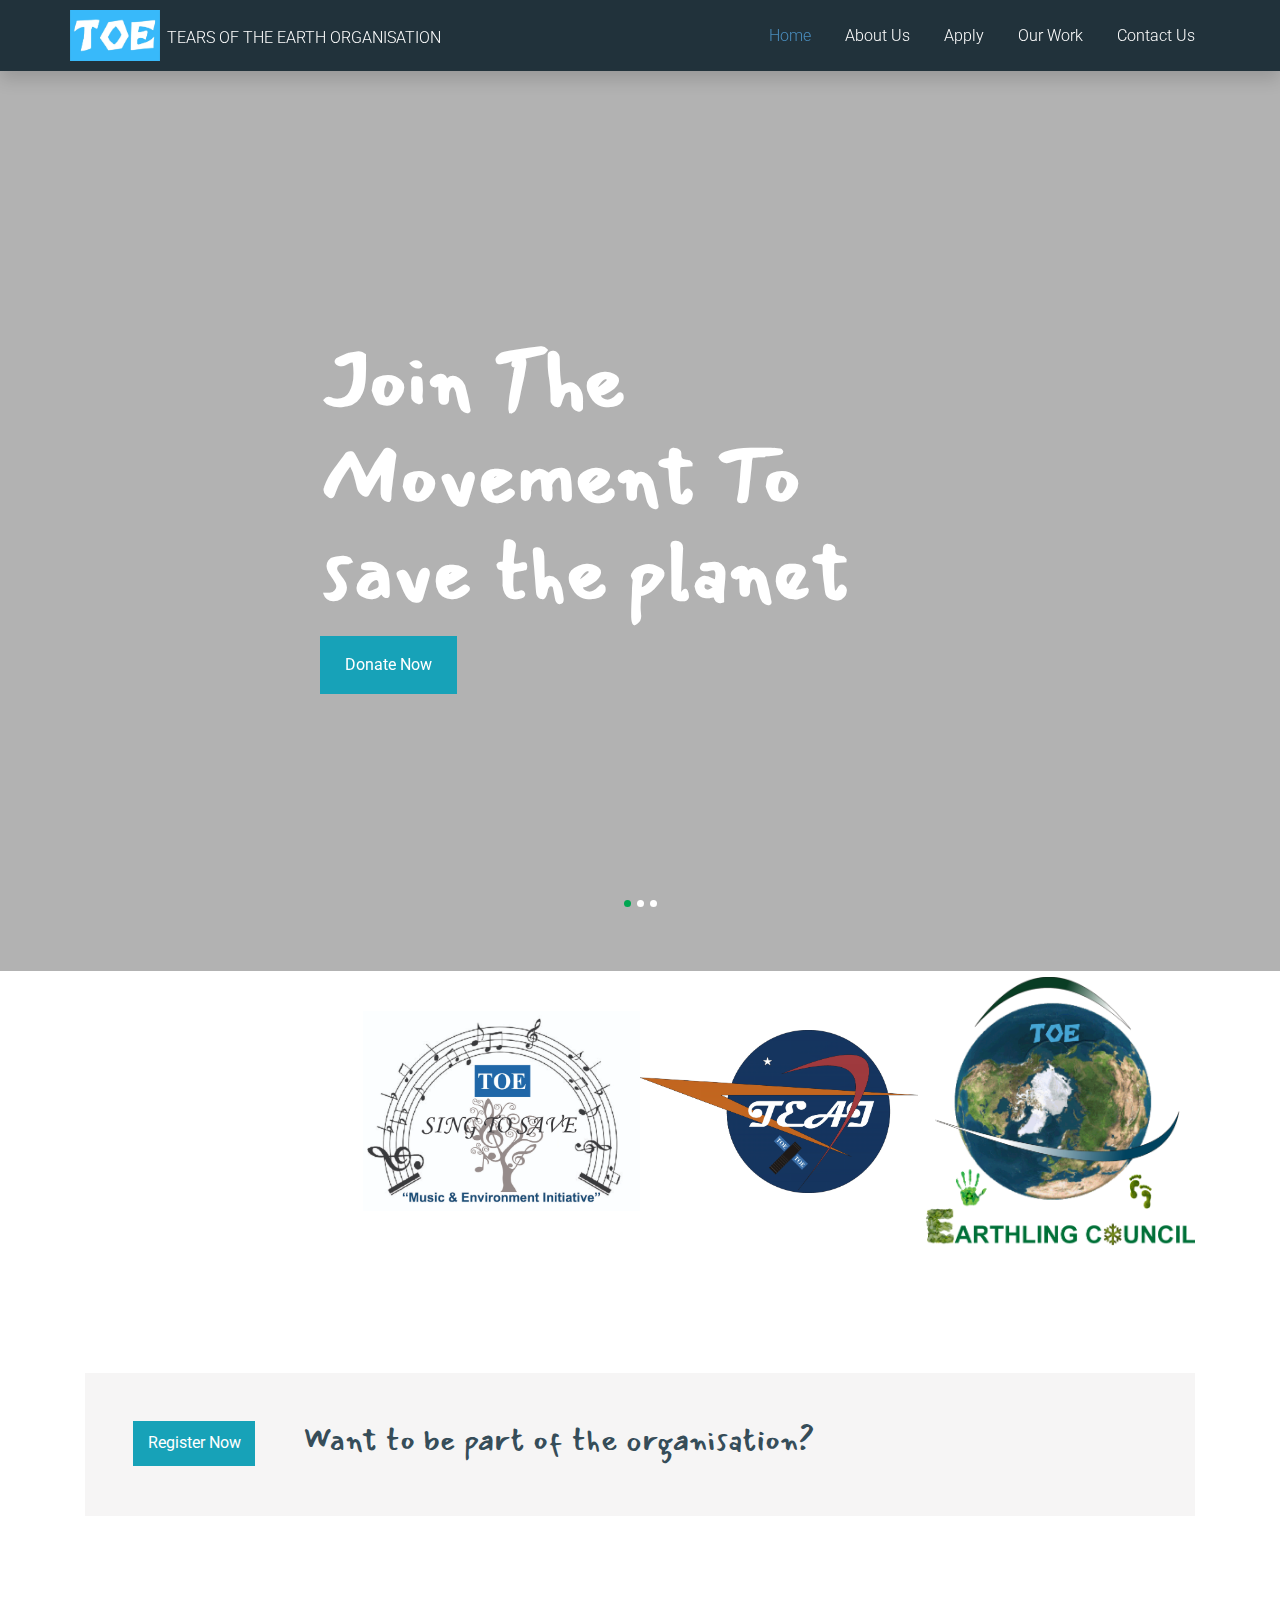
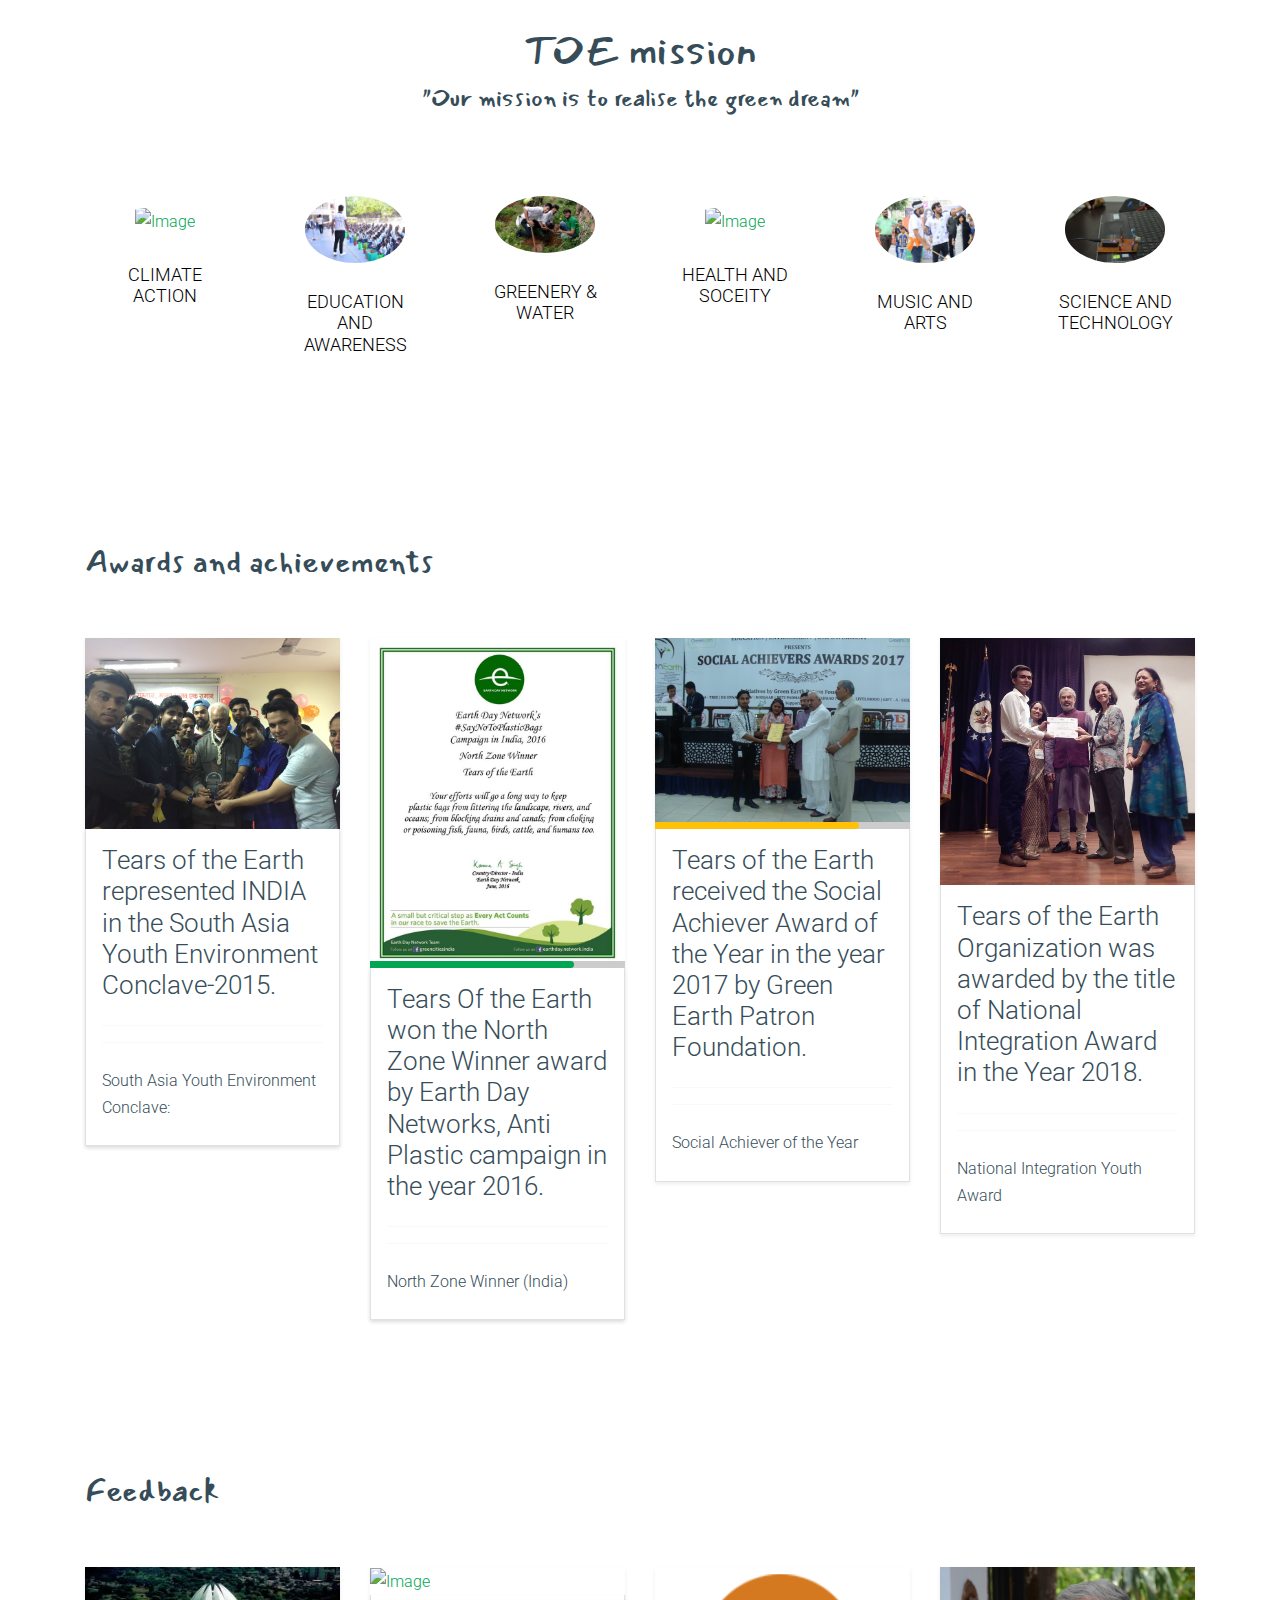
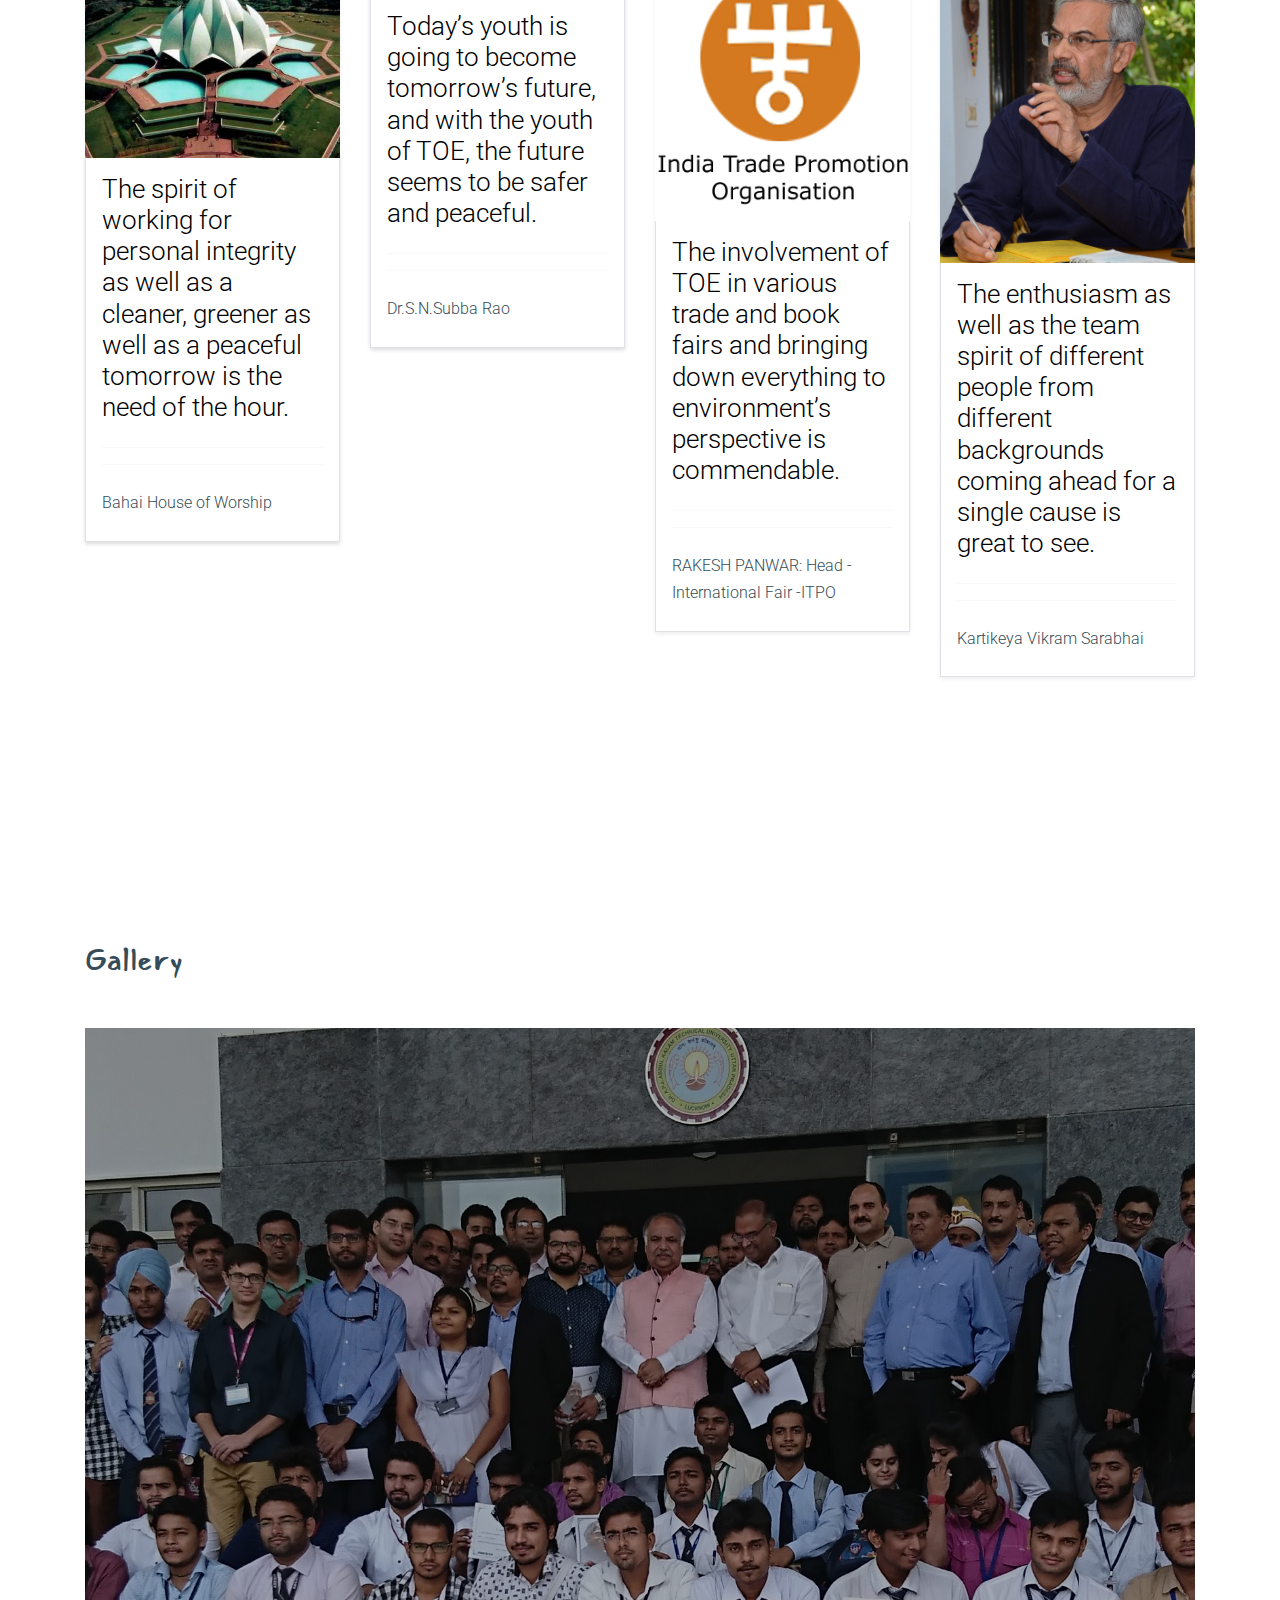
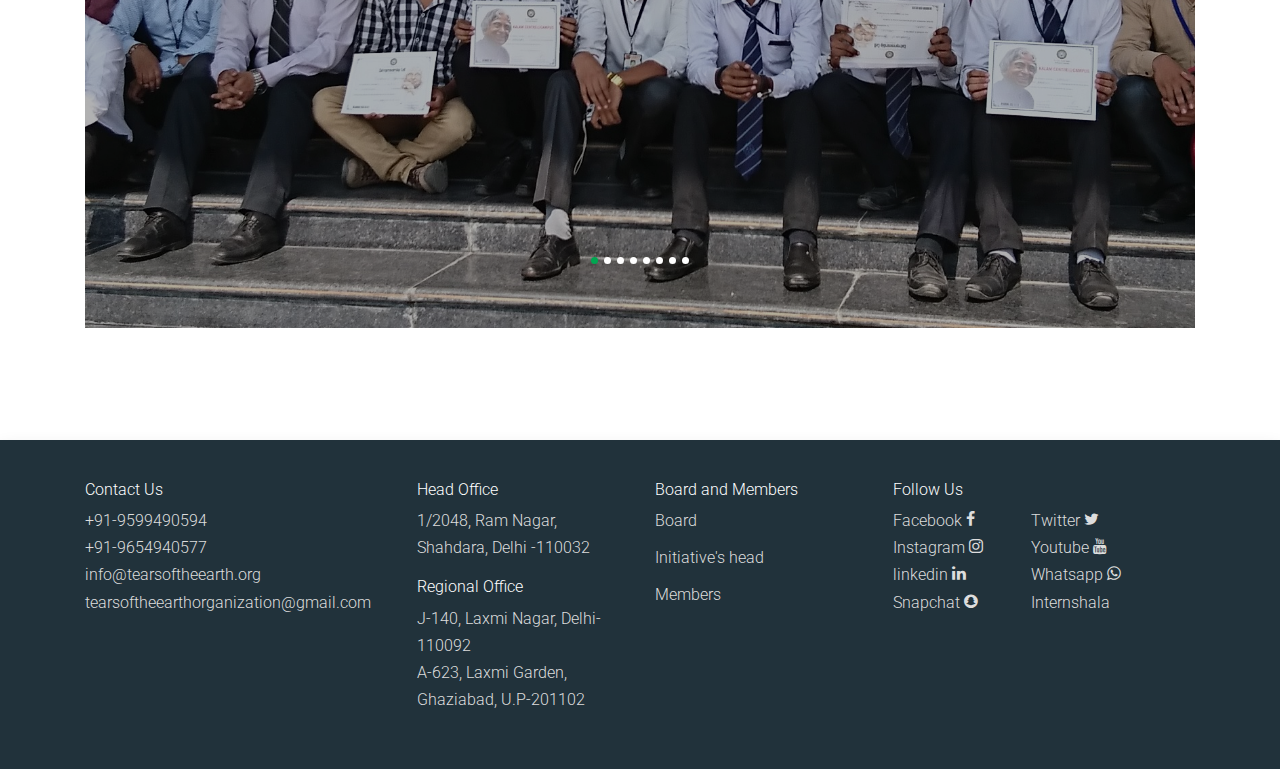
==== commit 2505078a: "update index.html" ====
--- a/index.html
+++ b/index.html
@@ -64,17 +64,19 @@
             
 
             <div class="site-logo">
-              <a href="index.html" class="text-white">TOE</a></div> <!-- Make it uppercase -->
-
+              <a href="index.html" class="text-white"><img src="images/TOE NEW LOGO.jpg" class="img-fluid position-relative" style="height: auto; max-width: 90px;">
+                <span class="ml-auto" style="font-size:1rem;">Tears of the Earth Organisation</span>
+              </a>
+            </div>
 
             <nav class="site-navigation text-left ml-auto " role="navigation">
               <ul class="site-menu main-menu js-clone-nav ml-auto d-none d-lg-block">
                 <li class="active"><a href="index.html" class="nav-link">Home</a></li>
                 <li><a href="about.html" class="nav-link">About Us</a></li>
-                <li><a href="causes.html" class="nav-link">Events</a></li>
+                <li><a href="apply.html" class="nav-link">Apply</a></li>
                 <li><a href="blog.html" class="nav-link">Our Work</a></li>
-                <li><a href="contact.html" class="nav-link">Contact Us</a></li>
-                <li><a href="donate.html" class="nav-link">Donate</a></li>
+                <!-- <li><a href="causes.html" class="nav-link">Events</a></li> -->
+                <li><a href="index.html#contact-us" class="nav-link">Contact Us</a></li>
 
               </ul>
             </nav>
@@ -98,14 +100,14 @@
 
       <div class="box-92819">
         <h1 class="text-white mb-3">Join The Movement To save the planet</h1>
-        <p><a href="#" class="btn btn-info py-3 px-4 rounded-0">Donate Now</a></p> 
+        <p><a href="donate.html" class="btn btn-info py-3 px-4 rounded-0">Donate Now</a></p> 
         <!-- Learn more will point to images and details -->
       </div>
 
       <div class="owl-carousel owl-1 ">
-        <div class="ftco-cover-1 overlay" style="background-image: url('images/hero_1.jpg');"></div>
-        <div class="ftco-cover-1 overlay" style="background-image: url('images/hero_2.jpg');"></div>
-        <div class="ftco-cover-1 overlay" style="background-image: url('images/hero_3.jpg');"></div>
+        <div class="ftco-cover-1 overlay" style="background-image: url('images/Front Cover Pics/Pic A.jpg');"></div>
+        <div class="ftco-cover-1 overlay" style="background-image: url('images/Front Cover Pics/Pic B.jpg');"></div>
+        <div class="ftco-cover-1 overlay" style="background-image: url('images/Front Cover Pics/Pic C.jpg');"></div>
         
       </div>
     </div>
@@ -113,6 +115,13 @@
 
     <div class="container" style="padding-top: 10px;">
       <div class="feature-29192-wrap d-md-flex" style="margin-top: -20px; position: relative; z-index: 2;">
+
+        <a href="about.html#toe-community" class="feature-29192 " style="background-image: url('images/Toe community New Logo.jpg');">
+          <!-- <div class="text">
+            <span class="meta">Health</span>
+            <h3 class="text-cursive text-white h1">Natural Remedies</h3>
+          </div> -->
+        </a>
 
         <a href="about.html#sing-to-save" class="feature-29192 " style="background-image: url('images/TOE M&E WEGFA.jpg');">
           <!-- <div class="text">
@@ -135,17 +144,283 @@
           </div> -->
         </a>
 
-        <a href="about.html#toe-community" class="feature-29192 " style="background-image: url('images/Toe community New Logo.jpg');">
-          <!-- <div class="text">
-            <span class="meta">Health</span>
-            <h3 class="text-cursive text-white h1">Natural Remedies</h3>
-          </div> -->
-        </a>
+        
 
       </div>
     </div>
 
+    <div class="site-section" style="padding-bottom: 0rem;">
+      <div class="container">
+        
+            <div class="d-md-flex cta-20101 align-self-center bg-light p-5">
+              <a href="#"><input type="button" value="Register Now" class="btn btn-info  rounded-0"></a>
+                <div class=""><h2 class="text-cursive pl-5" >Want to be part of the organisation?</h2></div>
+            </div>
+        
+      </div>
+    </div>
+
+    <div class="site-section" style="padding-bottom:0;">
+        <div class="container" id="boards">
+          <div class="row mb-5 justify-content-center">
+            <div class="col-md-6 text-center mb-5">
+              <h1 class="text-cursive">TOE mission</h1>
+              <h4 class="text-cursive">"Our mission is to realise the green dream"</h4>
+            </div>
+          </div>
+          <div class="row align-items-stretch">
+  
+              <div class="col-lg-2 col-md-6 mb-5">
+                  <div class="post-entry-1 h-100 bg-white text-center">
+                    <a href="#" class="d-inline-block">
+                      <img src="images/TOE Mission Pics/ClimateAction.JPG" alt="Image"
+                       class="img-fluid">
+                    </a>
+                    <div class="post-entry-1-contents">
+                      <!-- <span class="meta">Volunteer</span> -->
+                      <h2>Climate Action</h2>
+                      <!-- <p>Lorem ipsum dolor sit amet, consectetur adipisicing elit. Ipsa, sapiente.</p> -->
+                    </div>
+                  </div>
+                </div>
+
+            <div class="col-lg-2 col-md-6 mb-5">
+                <div class="post-entry-1 h-100 bg-white text-center">
+                  <a href="#" class="d-inline-block">
+                    <img src="images/TOE Mission Pics/Education & Awareness.jpg" alt="Image"
+                     class="img-fluid">
+                  </a>
+                  <div class="post-entry-1-contents">
+                    <!-- <span class="meta">Volunteer</span> -->
+                    <h2>Education and Awareness</h2>
+                    <!-- <p>Lorem ipsum dolor sit amet, consectetur adipisicing elit. Ipsa, sapiente.</p> -->
+                  </div>
+                </div>
+              </div>
+  
+            <div class="col-lg-2 col-md-6 mb-5">
+                <div class="post-entry-1 h-100 bg-white text-center">
+                  <a href="#" class="d-inline-block">
+                    <img src="images/TOE Mission Pics/Greenery and Water.jpg" alt="Image"
+                     class="img-fluid">
+                  </a>
+                  <div class="post-entry-1-contents">
+                    <!-- <span class="meta">Volunteer</span> -->
+                    <h2>Greenery & Water</h2>
+                    <!-- <p>Lorem ipsum dolor sit amet, consectetur adipisicing elit. Ipsa, sapiente.</p> -->
+                  </div>
+                </div>
+              </div>
+  
+            <div class="col-lg-2 col-md-6 mb-5">
+                <div class="post-entry-1 h-100 bg-white text-center">
+                  <a href="#" class="d-inline-block">
+                    <img src="images/TOE Mission Pics/Health and Society.JPG" alt="Image"
+                     class="img-fluid">
+                  </a>
+                  <div class="post-entry-1-contents">
+                    <!-- <span class="meta">Volunteer</span> -->
+                    <h2>Health and Soceity</h2>
+                    <!-- <p>Lorem ipsum dolor sit amet, consectetur adipisicing elit. Ipsa, sapiente.</p> -->
+                  </div>
+                </div>
+              </div>
+  
+            <div class="col-lg-2 col-md-6 mb-5">
+                <div class="post-entry-1 h-100 bg-white text-center">
+                  <a href="#" class="d-inline-block">
+                    <img src="images/TOE Mission Pics/Music and Arts.jpg" alt="Image"
+                     class="img-fluid">
+                  </a>
+                  <div class="post-entry-1-contents">
+                    <!-- <span class="meta">Volunteer</span> -->
+                    <h2>Music and arts</h2>
+                    <!-- <p>Lorem ipsum dolor sit amet, consectetur adipisicing elit. Ipsa, sapiente.</p> -->
+                  </div>
+                </div>
+              </div>
+  
+            <div class="col-lg-2 col-md-6 mb-5">
+                <div class="post-entry-1 h-100 bg-white text-center">
+                  <a href="#" class="d-inline-block">
+                    <img src="images/TOE Mission Pics/Science and Technology.jpg" alt="Image"
+                     class="img-fluid">
+                  </a>
+                  <div class="post-entry-1-contents">
+                    <!-- <span class="meta">Volunteer</span> -->
+                    <h2>Science and Technology</h2>
+                    <!-- <p>Lorem ipsum dolor sit amet, consectetur adipisicing elit. Ipsa, sapiente.</p> -->
+                  </div>
+                </div>
+              </div>
+
+            <!-- <div class="col-lg-2 col-md-6 mb-5">
+                <div class="post-entry-1 h-100 bg-white text-center">
+                  <a href="#" class="d-inline-block">
+                    <img src="images/TOE Mission Pics/Waste Segregation.jpg" alt="Image"
+                     class="img-fluid">
+                  </a>
+                  <div class="post-entry-1-contents">
+                    <h2>Waste Segregation</h2>
+                  </div>
+                </div>
+              </div> -->
+  
+  
+          </div>
+        </div>
+      </div>
+
+
+    <!-- Award and achievements -->
     <div class="site-section">
+        <div class="container">
+          
+          <div class="row mb-5 align-items-st">
+            <div class="col-md-4">
+              <div class="heading-20219">
+                <h2 class="title text-cursive">Awards and achievements</h2>
+              </div>
+            </div>
+            <!-- <div class="col-md-8">
+              <p>Lorem ipsum dolor sit amet, consectetur adipisicing elit. Fuga ea reprehenderit rerum magnam, ipsum aperiam. Earum, expedita ratione.</p>
+            </div> -->
+          </div>
+  
+          <div class="row">
+            <div class="col-md-3">
+                <div class="cause shadow-sm">
+                
+                  <a href="#" class="cause-link d-block">
+                    <img src="images/awards/National Youth Integrity.JPG" alt="Image" class="img-fluid">
+                    <div class="custom-progress-wrap">
+                      
+                      <!-- <div class="custom-progress-inner">
+                        <div class="custom-progress bg-danger" style="width: 80%;"></div>
+                      </div> -->
+                    </div>
+                  </a>
+  
+                  <div class="px-3 pt-3 border-top-0 border border shadow-sm">
+                    
+                    <h3 class="mb-4"><p>Tears of the Earth represented INDIA in the South Asia Youth Environment Conclave-2015.</p></h3>
+                    <div class="border-top border-light border-bottom py-2 d-flex">
+                      
+                    </div>
+  
+                    <div class="py-4">
+                      <div class="d-flex align-items-center">
+                        <!-- <img src="images/person_1.jpg" alt="Image" class="rounded-circle mr-3" width="50"> -->
+                        <div class="">South Asia Youth Environment Conclave:</div>
+                      </div>
+                    </div>
+                  </div>
+                
+                </div>
+            </div>
+            <div class="col-md-3">
+              
+              <div class="cause shadow-sm">
+                
+                  <a href="#" class="cause-link d-block">
+                    <img src="images/awards/North Zone.jpg" alt="Image" class="img-fluid">
+                    <div class="custom-progress-wrap">
+                      
+                      <div class="custom-progress-inner">
+                        <div class="custom-progress bg-primary" style="width: 80%;"></div>
+                      </div>
+                    </div>
+                  </a>
+  
+                  <div class="px-3 pt-3 border-top-0 border border shadow-sm">
+                    
+                    <h3 class="mb-4"><p>Tears Of the Earth won the North Zone Winner award by Earth Day Networks, Anti Plastic campaign in the year 2016.</p></h3>
+                    <div class="border-top border-light border-bottom py-2 d-flex">
+                      
+                    </div>
+  
+                    <div class="py-4">
+                      <div class="d-flex align-items-center">
+                        <!-- <img src="images/person_1.jpg" alt="Image" class="rounded-circle mr-3" width="50"> -->
+                        <div class="">North Zone Winner (India)</div>
+                      </div>
+                    </div>
+                  </div>
+                
+                </div>
+  
+            </div>
+            <div class="col-md-3">
+              
+              <div class="cause shadow-sm">
+                
+                  <a href="#" class="cause-link d-block">
+                    <img src="images/awards/Social Achiever Award.JPG" alt="Image" class="img-fluid">
+                    <div class="custom-progress-wrap">
+                      
+                      <div class="custom-progress-inner">
+                        <div class="custom-progress bg-warning" style="width: 80%;"></div>
+                      </div>
+                    </div>
+                  </a>
+  
+                  <div class="px-3 pt-3 border-top-0 border border ">
+                    
+                    <h3 class="mb-4"><p>Tears of the Earth received the Social Achiever Award of the Year in the year 2017 by Green Earth Patron Foundation.</p></h3>
+                    <div class="border-top border-light border-bottom py-2 d-flex">
+                      
+                    </div>
+  
+                    <div class="py-4">
+                      <div class="d-flex align-items-center">
+                        <!-- <img src="images/person_1.jpg" alt="Image" class="rounded-circle mr-3" width="50"> -->
+                        <div class="">Social Achiever of the Year</div>
+                      </div>
+                    </div>
+                  </div>
+                
+                </div>
+  
+            </div>
+            <div class="col-md-3">
+              
+                <div class="cause shadow-sm">
+                  
+                    <a href="#" class="cause-link d-block">
+                      <img src="images/awards/SOuth Asia Conclave.jpg" alt="Image" class="img-fluid">
+                      <div class="custom-progress-wrap">
+                        
+                        <!-- <div class="custom-progress-inner">
+                          <div class="custom-progress bg-warning" style="width: 80%;"></div>
+                        </div> -->
+                      </div>
+                    </a>
+    
+                    <div class="px-3 pt-3 border-top-0 border border ">
+                      
+                      <h3 class="mb-4"><p>Tears of the Earth Organization was awarded by the title of National Integration Award in the Year 2018.</p></h3>
+                      <div class="border-top border-light border-bottom py-2 d-flex">
+                        
+                      </div>
+    
+                      <div class="py-4">
+                        <div class="d-flex align-items-center">
+                          <!-- <img src="images/person_1.jpg" alt="Image" class="rounded-circle mr-3" width="50"> -->
+                          <div class="">National Integration Youth Award</div> 
+                        </div>
+                      </div>
+                    </div>
+                  
+                  </div>
+    
+              </div>
+          </div>
+        </div>
+      </div>
+
+
+      <!-- Feedback -->
+    <div class="site-section" style="padding-top: 0;">
       <div class="container">
         
         <div class="row mb-5 align-items-st">
@@ -154,110 +429,143 @@
               <h2 class="title text-cursive">Feedback</h2>
             </div>
           </div>
-          <div class="col-md-8">
+          <!-- <div class="col-md-8">
             <p>Lorem ipsum dolor sit amet, consectetur adipisicing elit. Fuga ea reprehenderit rerum magnam, ipsum aperiam. Earum, expedita ratione.</p>
-          </div>
+          </div> -->
         </div>
 
         <div class="row">
-          <div class="col-md-4">
+          <div class="col-md-3">
               <div class="cause shadow-sm">
               
                 <a href="#" class="cause-link d-block">
-                  <img src="images/img_1.jpg" alt="Image" class="img-fluid">
+                  <img src="images/feedback/Bahai House of Worship.jpg" alt="Image" class="img-fluid">
                   <div class="custom-progress-wrap">
                     
-                    <div class="custom-progress-inner">
+                    <!-- <div class="custom-progress-inner">
                       <div class="custom-progress bg-danger" style="width: 80%;"></div>
-                    </div>
+                    </div> -->
                   </div>
                 </a>
 
                 <div class="px-3 pt-3 border-top-0 border border shadow-sm">
                   
-                  <h3 class="mb-4"><a href="#">Alias Odit Ipsam Quas Unde Obcaecati</a></h3>
+                  <h3 class="mb-4"><a href="#">The spirit of working for personal integrity as well as a cleaner, greener as well as a peaceful tomorrow is the need of the hour. </a></h3>
                   <div class="border-top border-light border-bottom py-2 d-flex">
                     
                   </div>
 
                   <div class="py-4">
                     <div class="d-flex align-items-center">
-                      <img src="images/person_1.jpg" alt="Image" class="rounded-circle mr-3" width="50">
-                      <div class="">James Smith</div>
-                    </div>
-                  </div>
-                </div>
-              
-              </div>
-          </div>
-          <div class="col-md-4">
+                      <!-- <img src="images/person_1.jpg" alt="Image" class="rounded-circle mr-3" width="50"> -->
+                      <div class="">Bahai House of Worship</div>
+                    </div>
+                  </div>
+                </div>
+              
+              </div>
+          </div>
+          <div class="col-md-3">
             
             <div class="cause shadow-sm">
               
                 <a href="#" class="cause-link d-block">
-                  <img src="images/img_2.jpg" alt="Image" class="img-fluid">
+                  <img src="images/feedback/Dr._S._N._Subba_Rao,.jpg" alt="Image" class="img-fluid">
                   <div class="custom-progress-wrap">
                     
-                    <div class="custom-progress-inner">
+                    <!-- <div class="custom-progress-inner">
                       <div class="custom-progress bg-primary" style="width: 80%;"></div>
-                    </div>
+                    </div> -->
                   </div>
                 </a>
 
                 <div class="px-3 pt-3 border-top-0 border border shadow-sm">
                   
-                  <h3 class="mb-4"><a href="#">Alias Odit Ipsam Quas Unde Obcaecati</a></h3>
+                  <h3 class="mb-4"><a href="#">Today’s youth is going to become tomorrow’s future, and with the youth of TOE, the future seems to be safer and peaceful.</a></h3>
                   <div class="border-top border-light border-bottom py-2 d-flex">
                     
                   </div>
 
                   <div class="py-4">
                     <div class="d-flex align-items-center">
-                      <img src="images/person_1.jpg" alt="Image" class="rounded-circle mr-3" width="50">
-                      <div class="">James Smith</div>
-                    </div>
-                  </div>
-                </div>
-              
-              </div>
-
-          </div>
-          <div class="col-md-4">
+                      <!-- <img src="images/person_1.jpg" alt="Image" class="rounded-circle mr-3" width="50"> -->
+                      <div class="">Dr.S.N.Subba Rao</div>
+                    </div>
+                  </div>
+                </div>
+              
+              </div>
+
+          </div>
+          <div class="col-md-3">
             
             <div class="cause shadow-sm">
               
                 <a href="#" class="cause-link d-block">
-                  <img src="images/img_3.jpg" alt="Image" class="img-fluid">
+                  <img src="images/feedback/India-Trade-Promotion-Organisation.png" alt="Image" class="img-fluid">
                   <div class="custom-progress-wrap">
                     
-                    <div class="custom-progress-inner">
+                    <!-- <div class="custom-progress-inner">
                       <div class="custom-progress bg-warning" style="width: 80%;"></div>
-                    </div>
+                    </div> -->
                   </div>
                 </a>
 
                 <div class="px-3 pt-3 border-top-0 border border ">
                   
-                  <h3 class="mb-4"><a href="#">Alias Odit Ipsam Quas Unde Obcaecati</a></h3>
+                  <h3 class="mb-4"><a href="#">The involvement of TOE in various trade and book fairs and bringing down everything to environment’s perspective is commendable.</a></h3>
                   <div class="border-top border-light border-bottom py-2 d-flex">
                     
                   </div>
 
                   <div class="py-4">
                     <div class="d-flex align-items-center">
-                      <img src="images/person_1.jpg" alt="Image" class="rounded-circle mr-3" width="50">
-                      <div class="">James Smith</div>
-                    </div>
-                  </div>
-                </div>
-              
-              </div>
-
-          </div>
+                      <!-- <img src="images/person_1.jpg" alt="Image" class="rounded-circle mr-3" width="50"> -->
+                      <div class="">RAKESH PANWAR: Head - International Fair -ITPO</div>
+                    </div>
+                  </div>
+                </div>
+              
+              </div>
+
+          </div>
+          <div class="col-md-3">
+            
+              <div class="cause shadow-sm">
+                
+                  <a href="#" class="cause-link d-block">
+                    <img src="images/feedback/Kartikeya_Vikram_Sarabhai.jpg" alt="Image" class="img-fluid">
+                    <div class="custom-progress-wrap">
+                      
+                      <!-- <div class="custom-progress-inner">
+                        <div class="custom-progress bg-warning" style="width: 80%;"></div>
+                      </div> -->
+                    </div>
+                  </a>
+  
+                  <div class="px-3 pt-3 border-top-0 border border ">
+                    
+                    <h3 class="mb-4"><a href="#">The enthusiasm as well as the team spirit of different people from different backgrounds coming ahead for a single cause is great to see.</a></h3>
+                    <div class="border-top border-light border-bottom py-2 d-flex">
+                      
+                    </div>
+  
+                    <div class="py-4">
+                      <div class="d-flex align-items-center">
+                        <!-- <img src="images/person_1.jpg" alt="Image" class="rounded-circle mr-3" width="50"> -->
+                        <div class="">Kartikeya Vikram Sarabhai</div>
+                      </div>
+                    </div>
+                  </div>
+                
+                </div>
+  
+            </div>
         </div>
       </div>
     </div>
-    <div class="site-section">
+    
+    <!-- <div class="site-section">
       <div class="container">
         
         <div class="row mb-5 align-items-st">
@@ -368,10 +676,10 @@
           </div>
         </div>
       </div>
-    </div>
-
-
-    <div class="bg-image overlay site-section" style="background-image: url('images/hero_1.jpg');">
+    </div> -->
+
+    <!-- Why support us is empty because of lack of material -->
+    <!-- <div class="bg-image overlay site-section" style="background-image: url('images/hero_1.jpg');">
       <div class="container">
 
         <div class="row align-items-center">
@@ -379,8 +687,7 @@
             <div class="row mb-5">
               <div class="col-md-7">
                 <div class="heading-20219">
-                  <h2 class="title text-white mb-4 text-cursive">Why Choose Us</h2>
-                  <p class="text-white">Lorem ipsum dolor sit amet, consectetur adipisicing elit. Deserunt ipsam repellendus voluptatum, totam magni iusto numquam quo eos dolor perferendis.</p>
+                  <h2 class="title text-white mb-4 text-cursive">Why Support Us</h2>
                 </div>
               </div>
             </div>
@@ -426,9 +733,12 @@
           </div>
         </div>
       </div>
+    </div> -->
+
     </div>
 
-    </div>
+    <!-- Our collobarotars -->
+
     
     <div class="site-section">
       <div class="container">
@@ -455,14 +765,14 @@
         <div class="owl-carousel-wrapper">
           <div class="owl-carousel owl-1 ">
             
-            <div class="ftco-cover-1 overlay" style="background-image: url('images/hero_1.jpg');"></div>
-            <div class="ftco-cover-1 overlay" style="background-image: url('images/hero_2.jpg');"></div>
-            <div class="ftco-cover-1 overlay" style="background-image: url('images/hero_3.jpg');"></div>
-            <div class="ftco-cover-1 overlay" style="background-image: url('images/hero_1.jpg');"></div>
-            <div class="ftco-cover-1 overlay" style="background-image: url('images/hero_2.jpg');"></div>
-            <div class="ftco-cover-1 overlay" style="background-image: url('images/hero_3.jpg');"></div>
-            <div class="ftco-cover-1 overlay" style="background-image: url('images/hero_2.jpg');"></div>
-            <div class="ftco-cover-1 overlay" style="background-image: url('images/hero_3.jpg');"></div>
+            <div class="ftco-cover-1 overlay" style="background-image: url('images/Gallery/AKTU.jpg');"></div>
+            <div class="ftco-cover-1 overlay" style="background-image: url('images/Gallery/_DSC9537.JPG');"></div>
+            <div class="ftco-cover-1 overlay" style="background-image: url('images/Gallery/_DSC9622.JPG');"></div>
+            <div class="ftco-cover-1 overlay" style="background-image: url('images/Gallery/DSC_7601.JPG');"></div>
+            <div class="ftco-cover-1 overlay" style="background-image: url('images/Gallery/IMG_20191006_154624.jpg');"></div>
+            <div class="ftco-cover-1 overlay" style="background-image: url('images/Gallery/IMG-20190605-WA0016.jpg');"></div>
+            <div class="ftco-cover-1 overlay" style="background-image: url('images/Gallery/INAUGURATION.jpg');"></div>
+            <div class="ftco-cover-1 overlay" style="background-image: url('images/Gallery/PLAY AT IITF.JPG');"></div>
             
           </div>
         </div>
@@ -470,7 +780,7 @@
     </div>
 
 
-    <div class="site-section bg-image overlay-primary" style="background-image: url('images/img_1.jpg');">
+    <!-- <div class="site-section bg-image overlay-primary" style="background-image: url('images/img_1.jpg');">
       <div class="container">
         <div class="row align-items-stretch">
           <div class="col-md-6">
@@ -497,18 +807,18 @@
           </div>
         </div>
       </div>
-    </div>
-
-    <div class="site-section">
+    </div> -->
+
+    <!-- <div class="site-section">
       <div class="container">
         
             <div class="d-md-flex cta-20101 align-self-center bg-light p-5">
               <div class=""><h2 class="text-cursive">Thought of the day placeholder - Mark Twain</h2></div>
-              <!-- <div class="ml-auto"><a href="#" class="btn btn-primary">Donate Now</a></div> -->
+              <div class="ml-auto"><a href="#" class="btn btn-primary">Donate Now</a></div>
             </div>
         
       </div>
-    </div>
+    </div> -->
     
     <footer class="site-footer bg-secondary shadow">
       <div class="container">
@@ -516,7 +826,7 @@
             <div class="col-md-6">
                 <div class="row">
                   <div class="col-md-7">    
-                    <h2 class="footer-heading ">Contact Us</h2>
+                    <h2 class="footer-heading " id="contact-us">Contact Us</h2>
                     <p style="margin-bottom: 0px;">+91-9599490594</p>
                     <p style="margin-bottom: 0px;">+91-9654940577</p>
                     <p style="margin-bottom: 0px;">info@tearsoftheearth.org</p>
--- a/css/style.css
+++ b/css/style.css
@@ -1830,3 +1830,7 @@
   line-height: 1.5; }
   .event-29191 h3 a {
     color: #000; }
+
+    .text-col{
+      color:black;
+    }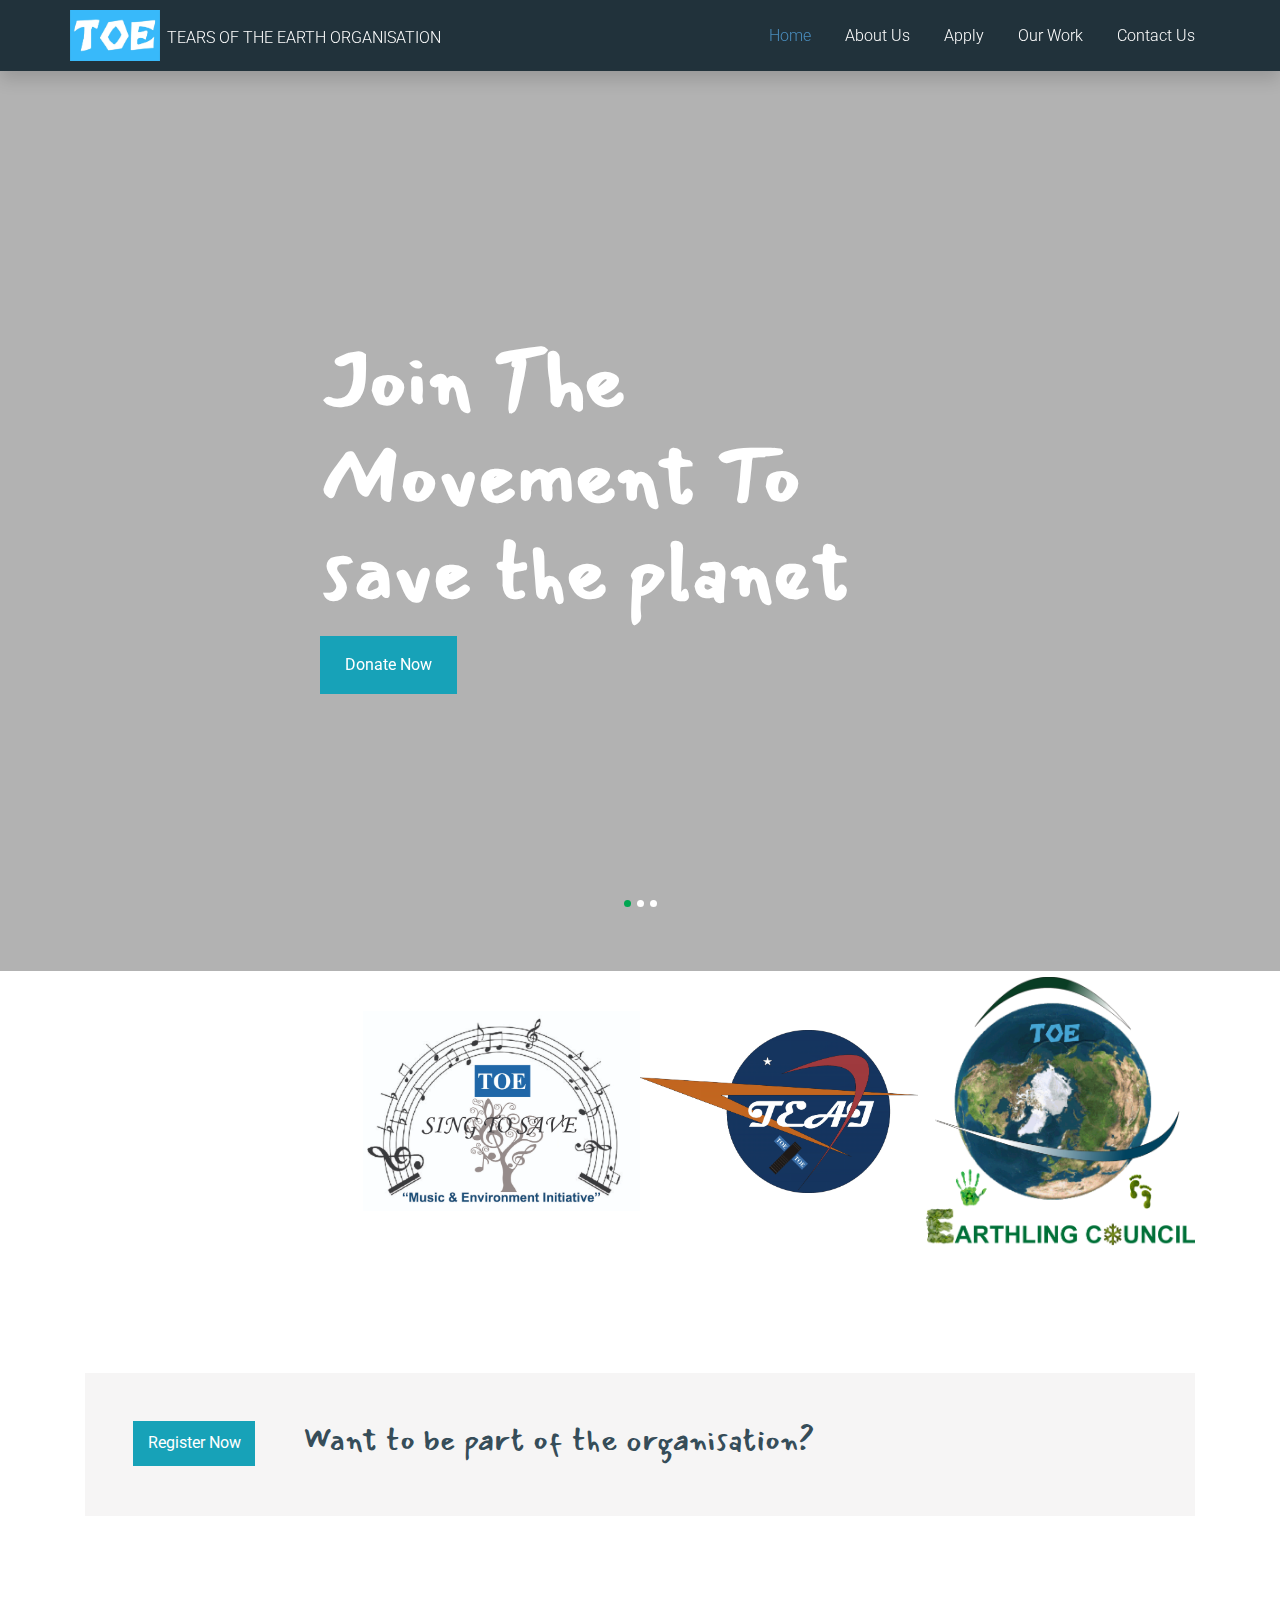
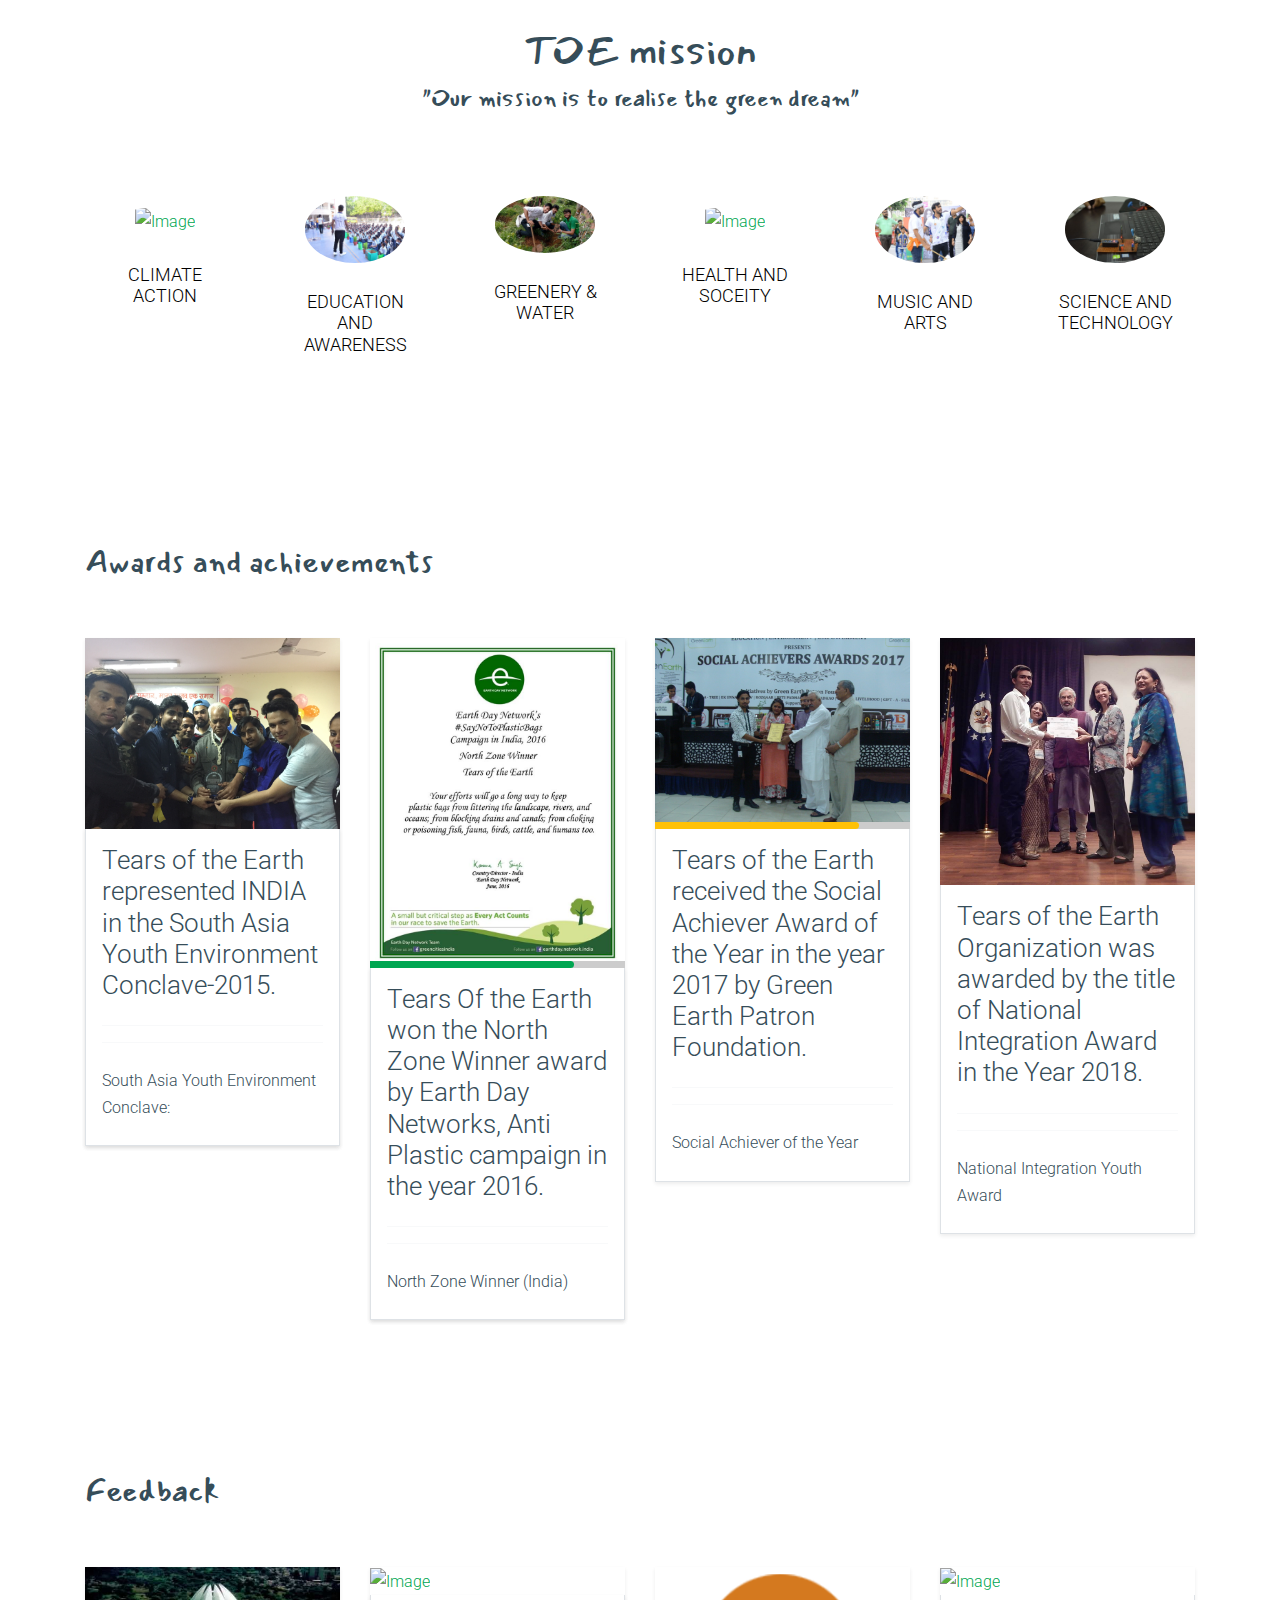
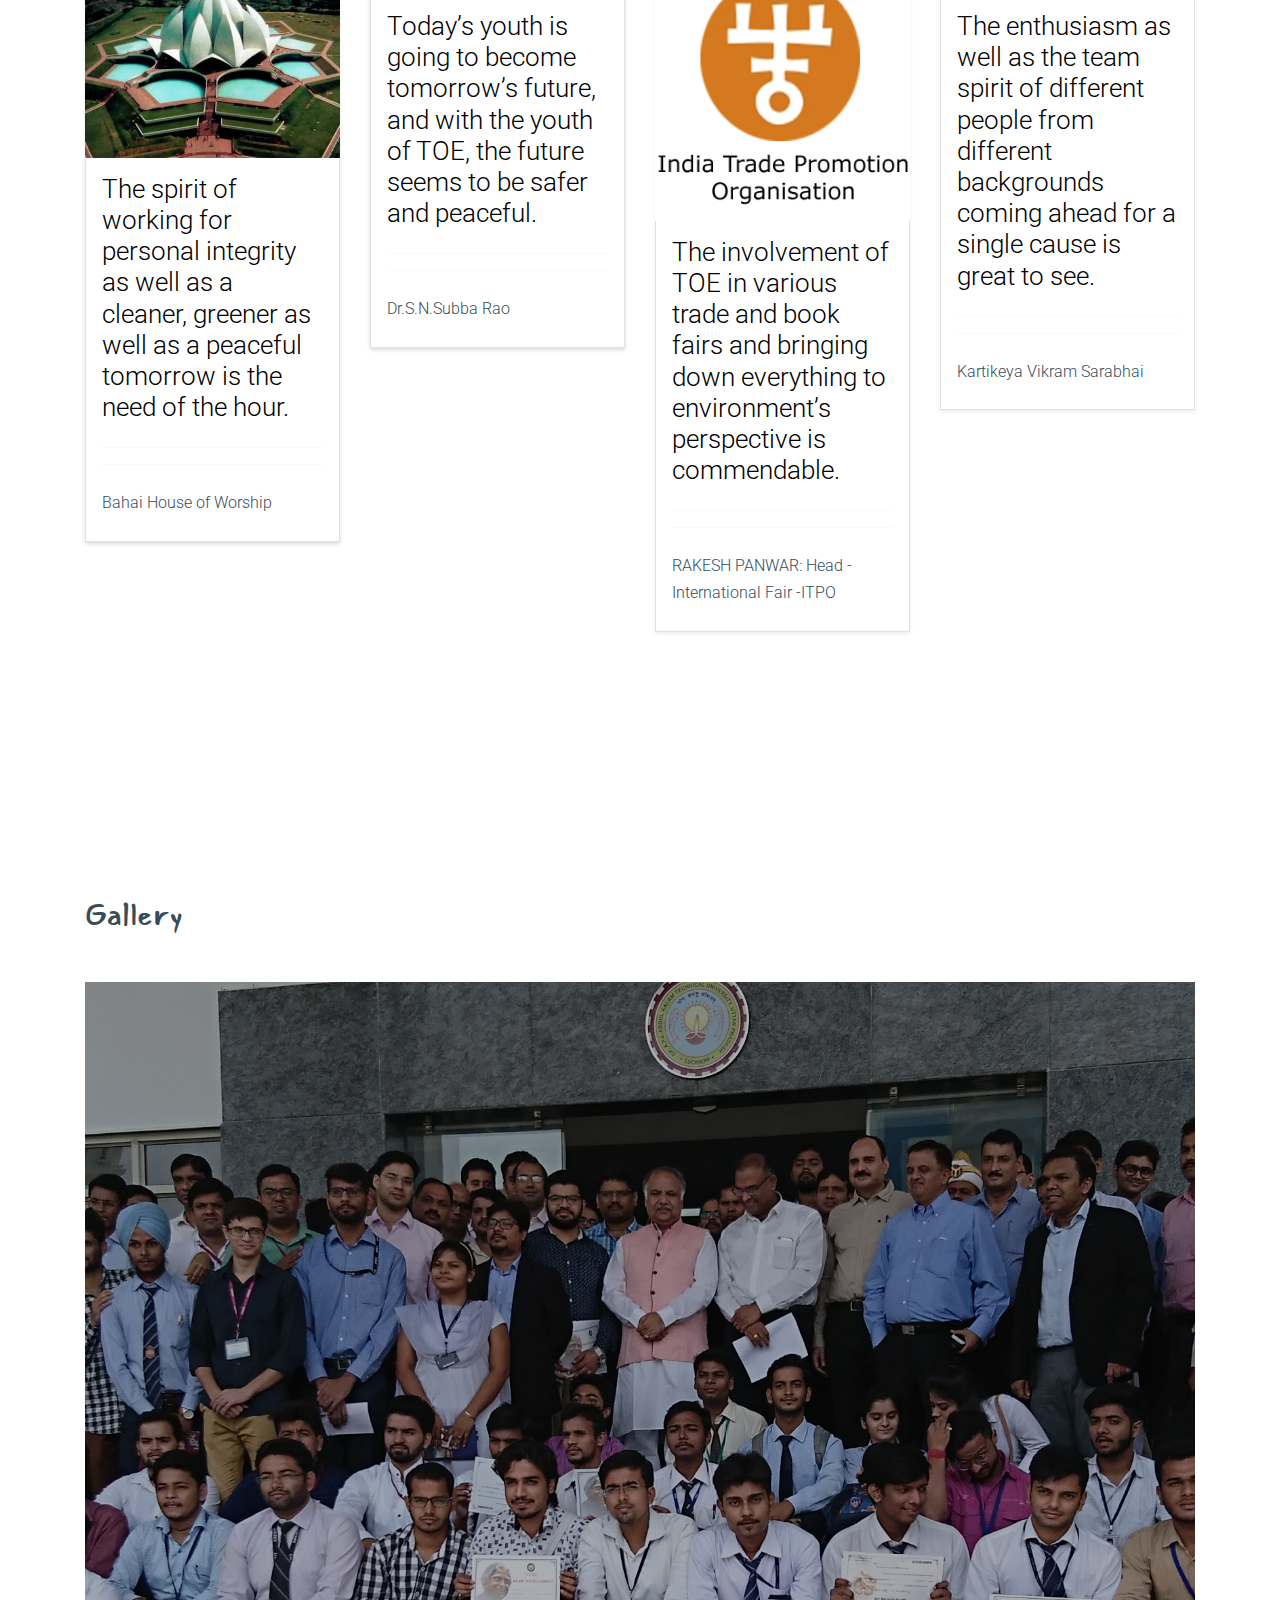
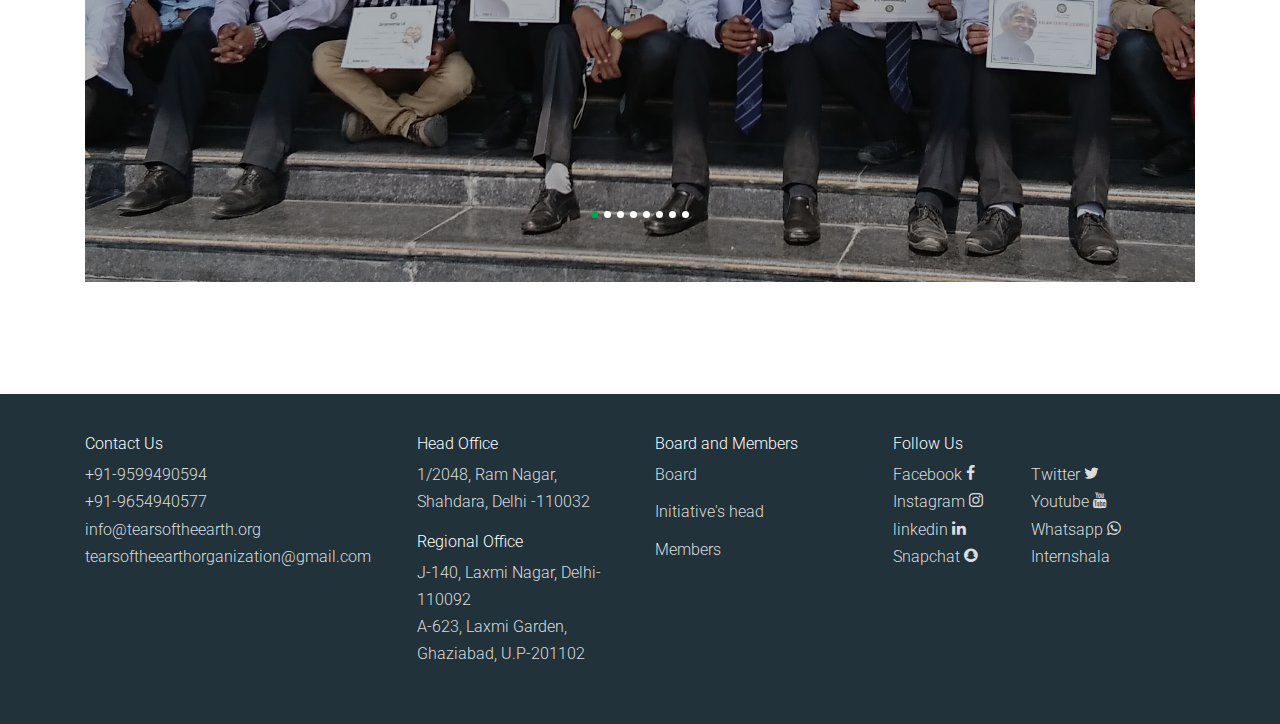
==== commit f81fb2e3: "COnvert JPG to webp and donate now page" ====
--- a/index.html
+++ b/index.html
@@ -105,9 +105,9 @@
       </div>
 
       <div class="owl-carousel owl-1 ">
-        <div class="ftco-cover-1 overlay" style="background-image: url('images/Front Cover Pics/Pic A.jpg');"></div>
-        <div class="ftco-cover-1 overlay" style="background-image: url('images/Front Cover Pics/Pic B.jpg');"></div>
-        <div class="ftco-cover-1 overlay" style="background-image: url('images/Front Cover Pics/Pic C.jpg');"></div>
+        <div class="ftco-cover-1 overlay" style="background-image: url('images/Front Cover Pics/Pic-A.webp');"></div>
+        <div class="ftco-cover-1 overlay" style="background-image: url('images/Front Cover Pics/Pic-B.webp');"></div>
+        <div class="ftco-cover-1 overlay" style="background-image: url('images/Front Cover Pics/Pic-C.webp');"></div>
         
       </div>
     </div>
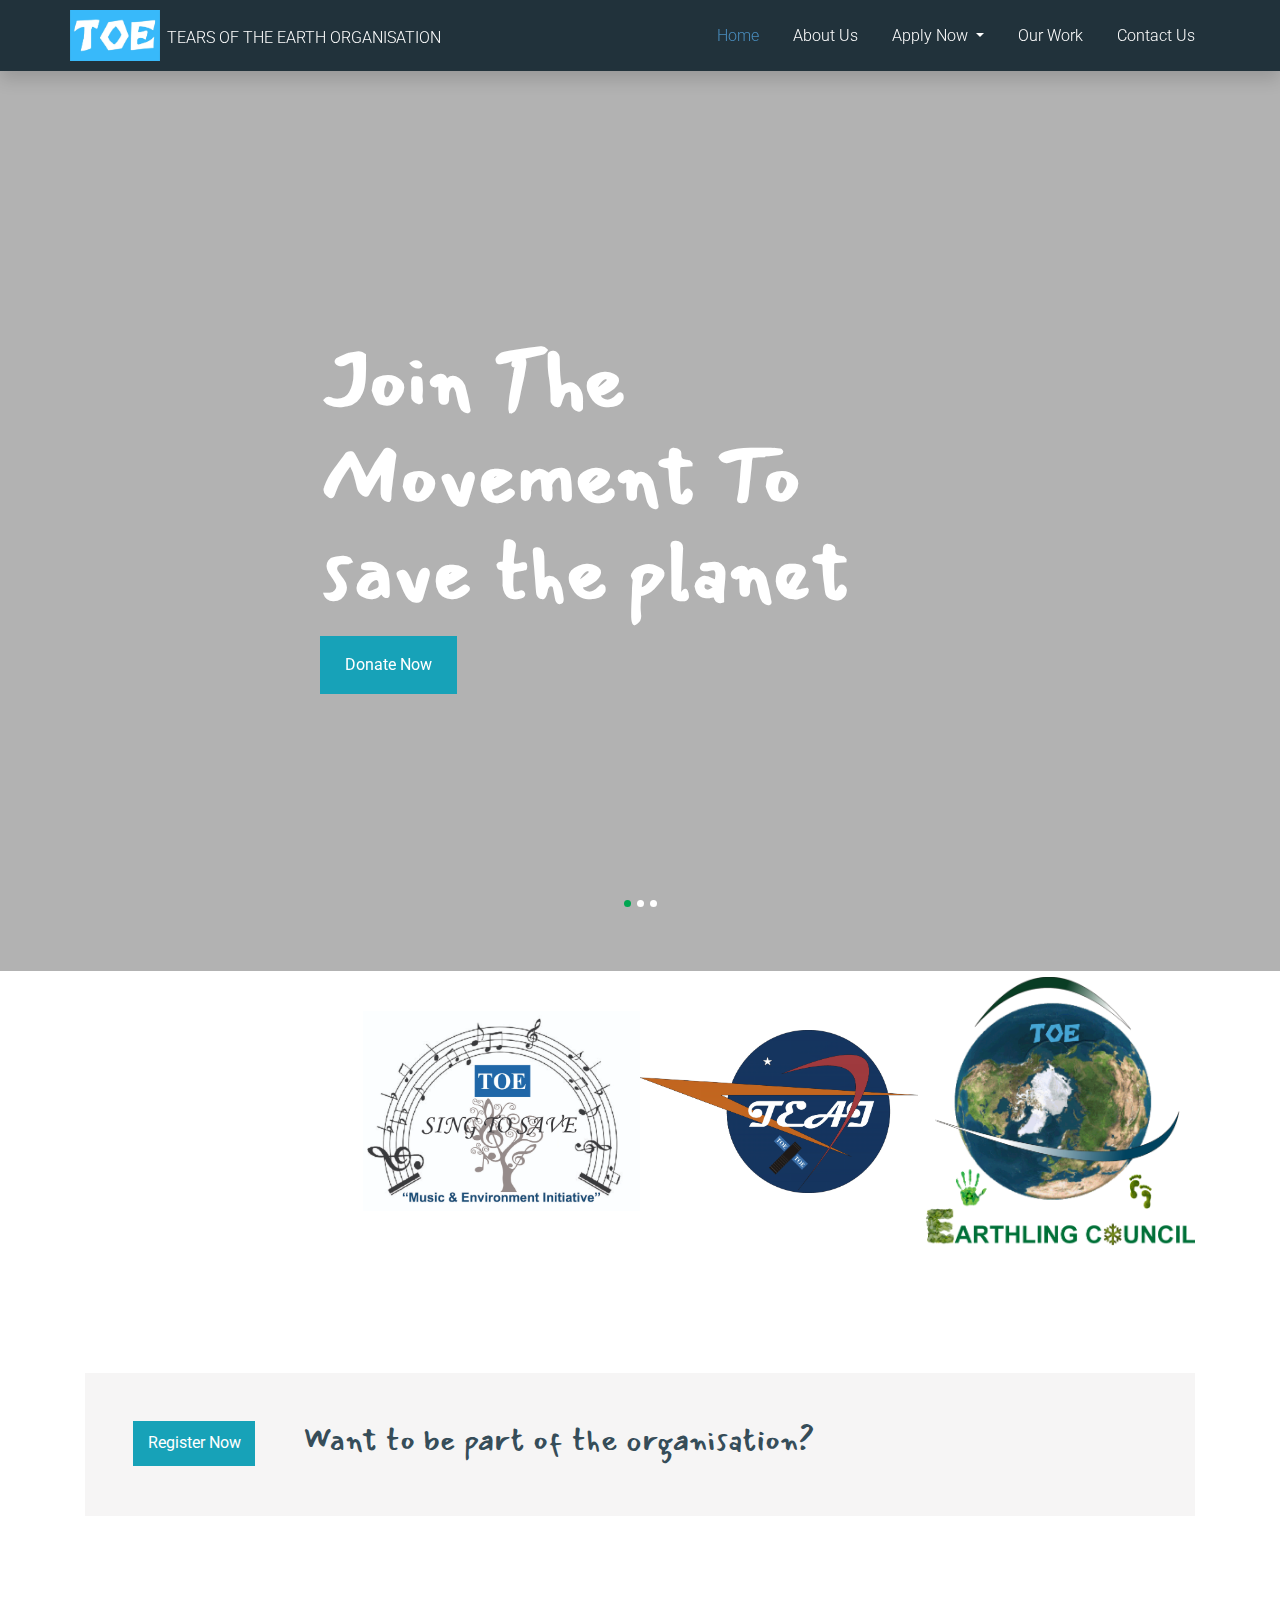
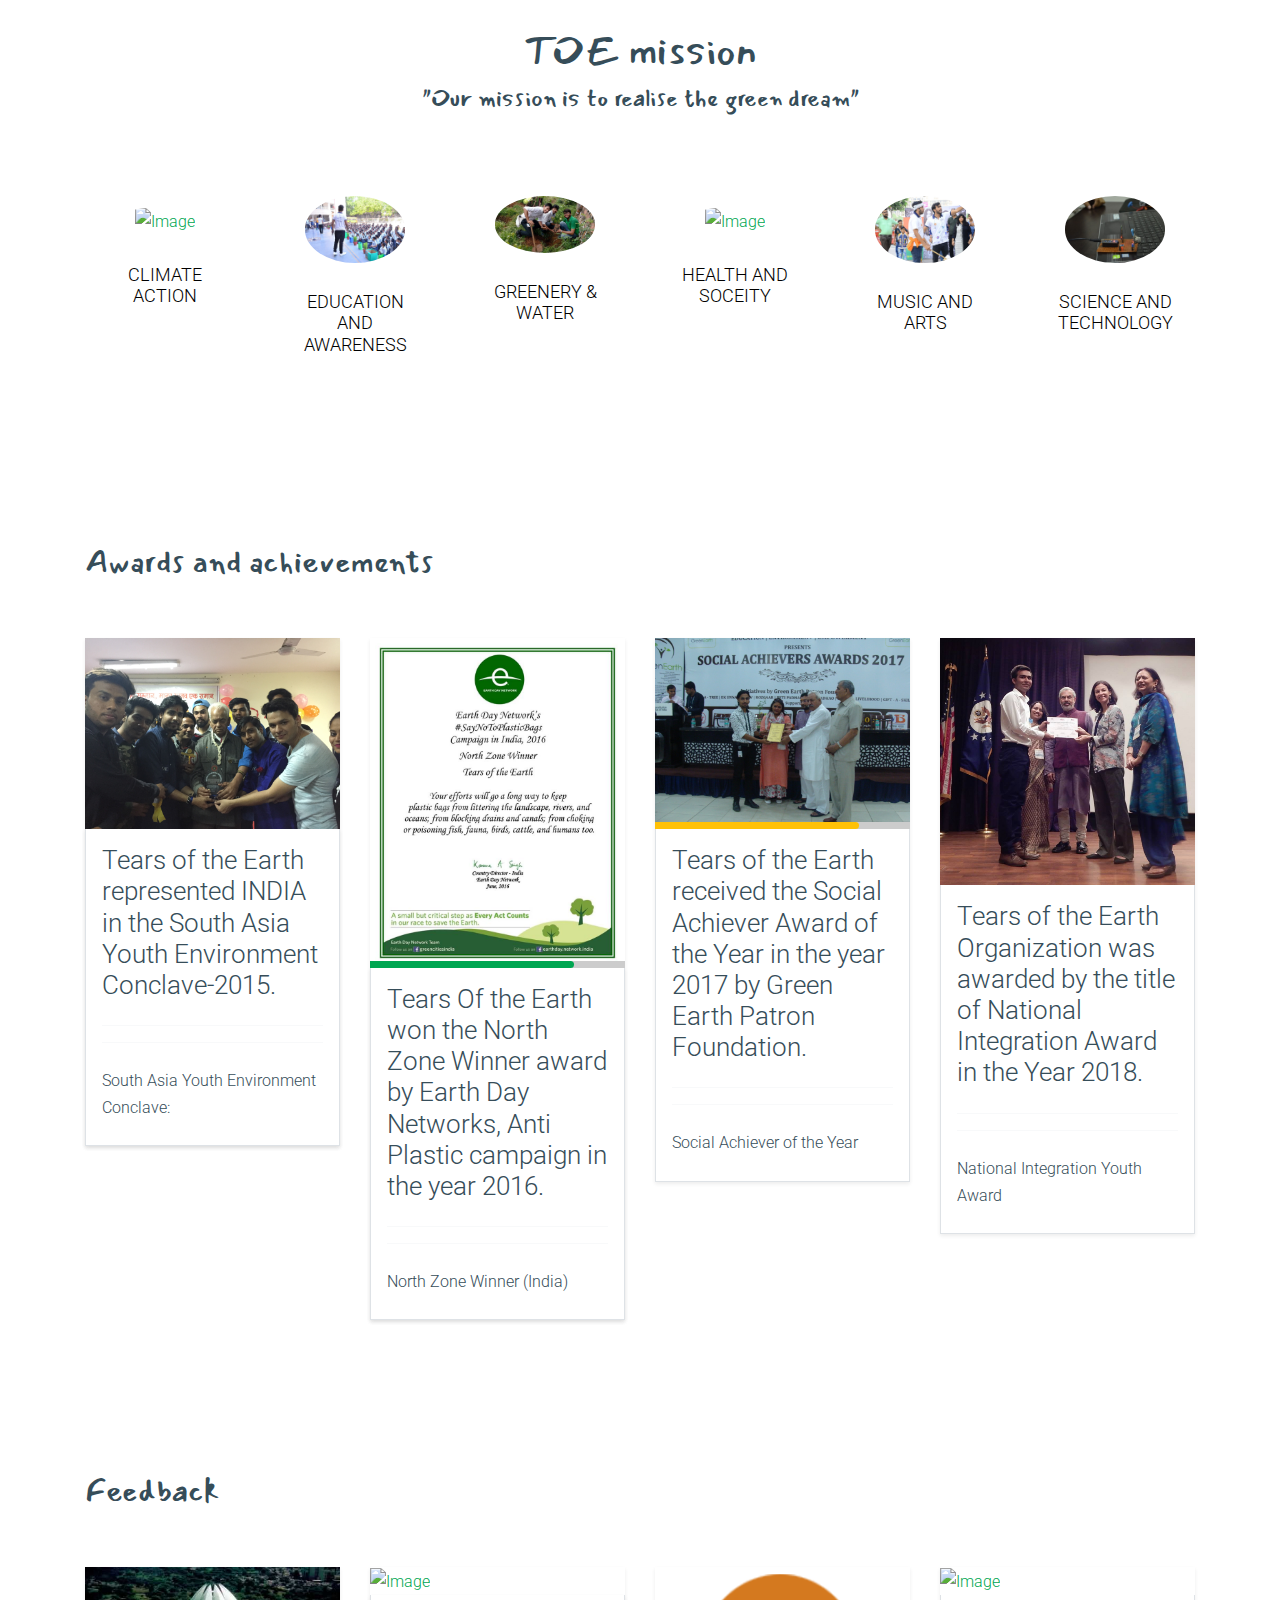
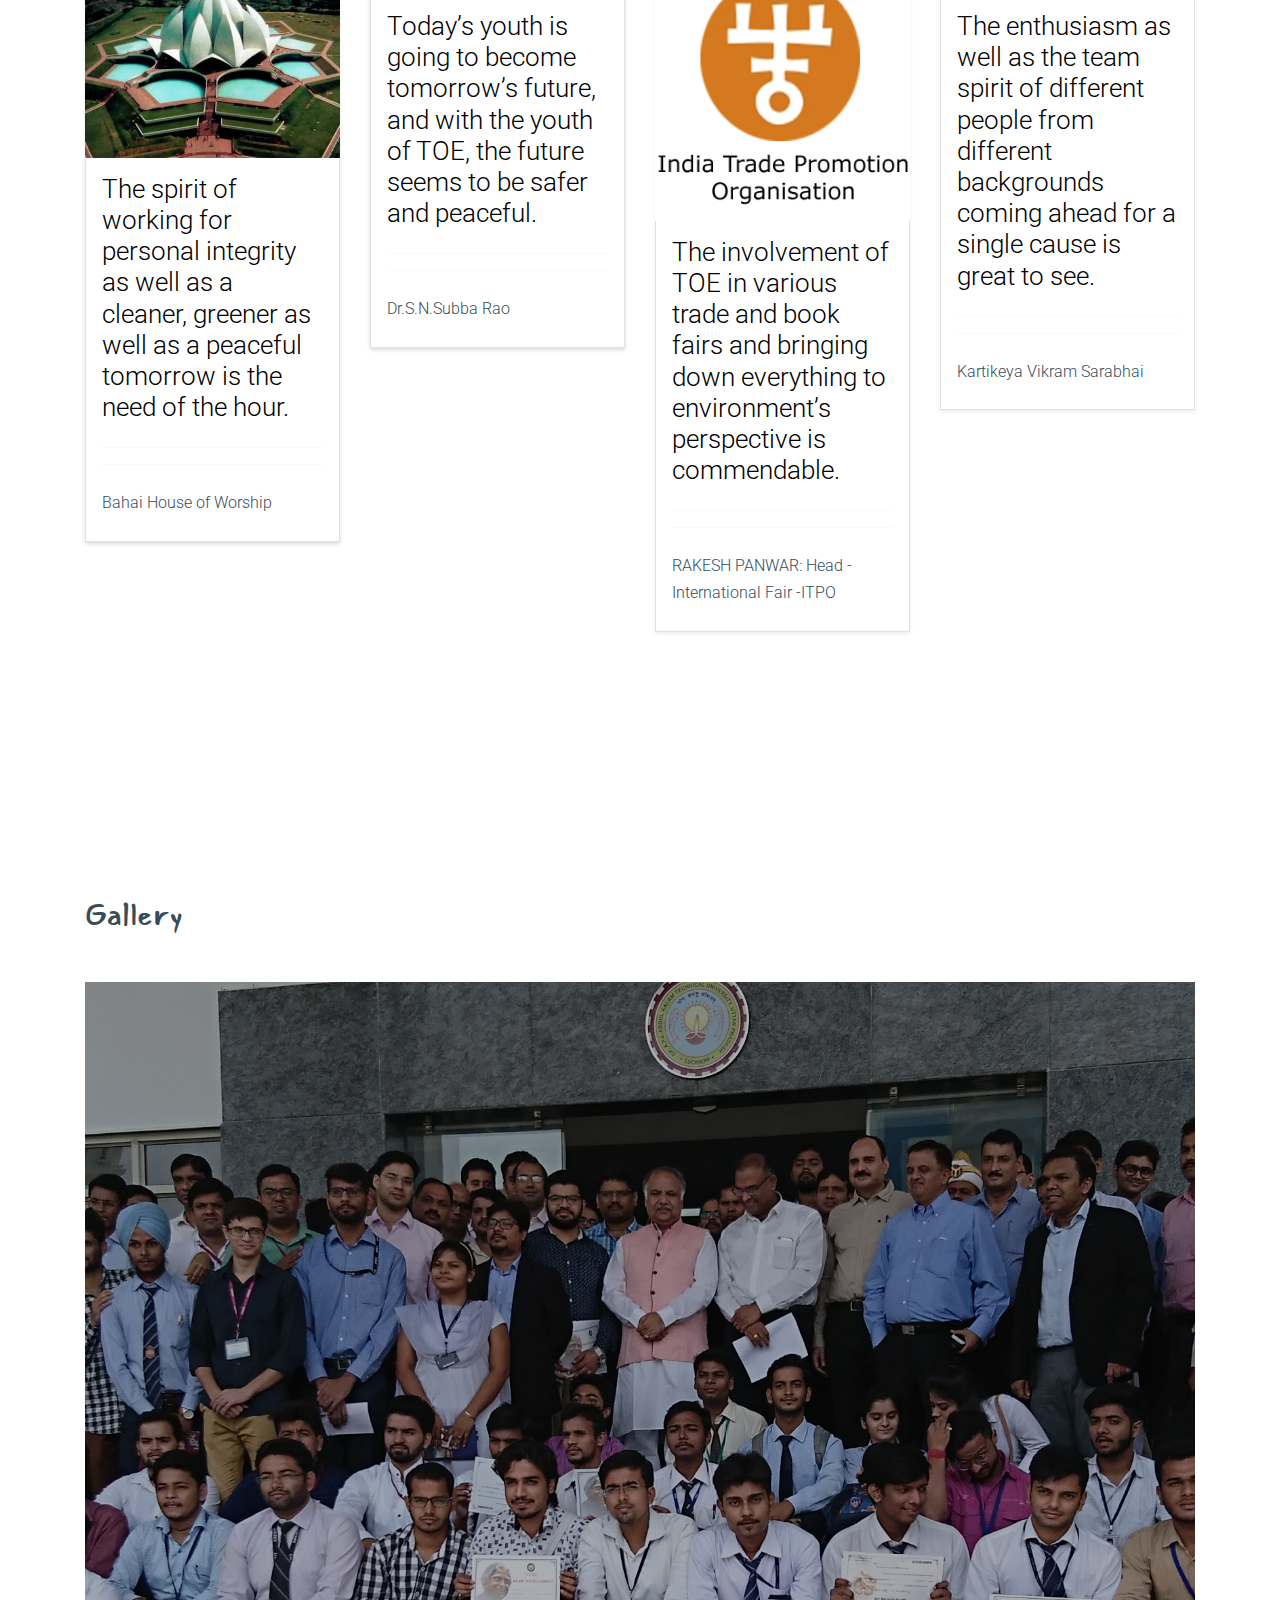
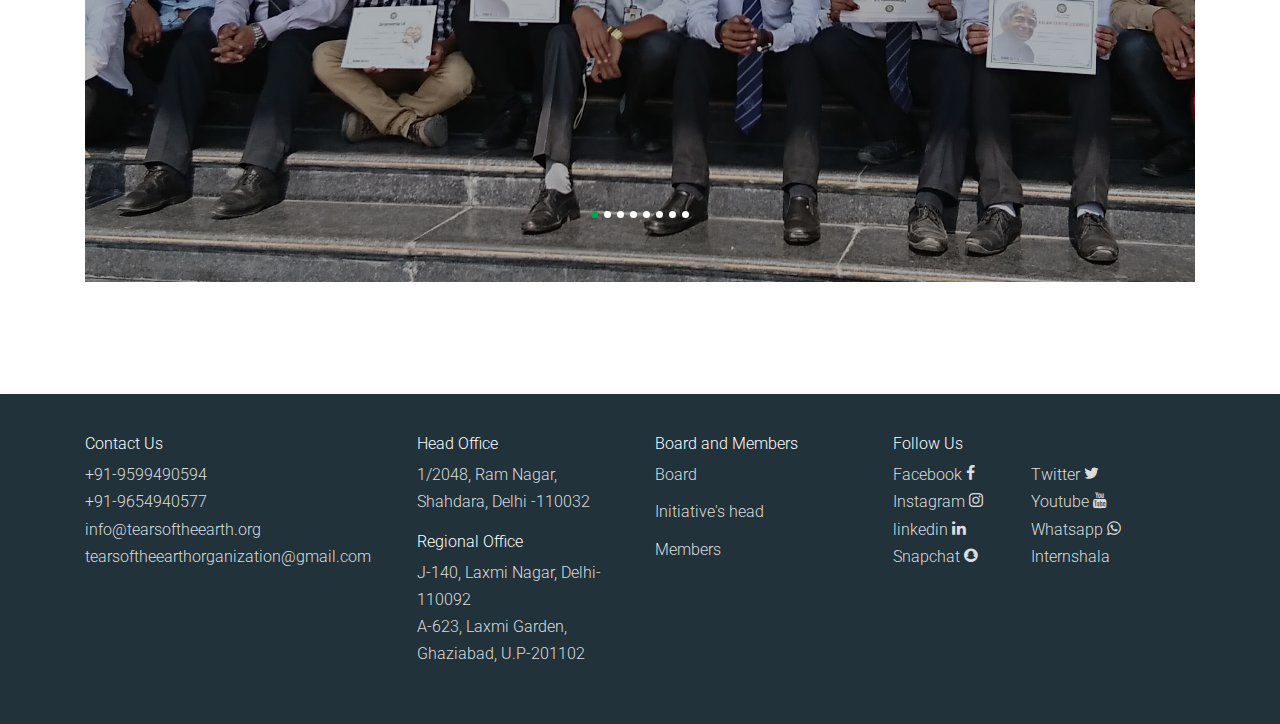
==== commit 27dfee7a: "Our work page" ====
--- a/index.html
+++ b/index.html
@@ -73,7 +73,15 @@
               <ul class="site-menu main-menu js-clone-nav ml-auto d-none d-lg-block">
                 <li class="active"><a href="index.html" class="nav-link">Home</a></li>
                 <li><a href="about.html" class="nav-link">About Us</a></li>
-                <li><a href="apply.html" class="nav-link">Apply</a></li>
+                <li class="dropdown">
+                  <a class="dropdown-toggle" data-toggle="dropdown" href="#">Apply Now
+                  <span class="caret"></span></a>
+                  <ul class="dropdown-menu">
+                    <li><a href="/apply.html#internship">Internship</a></li>
+                    <li><a href="/apply.html#volunteer">Volunteer</a></li>
+                    <li><a href="/apply.html#collaboration">Collaboration</a></li>
+                  </ul>
+                </li>
                 <li><a href="blog.html" class="nav-link">Our Work</a></li>
                 <!-- <li><a href="causes.html" class="nav-link">Events</a></li> -->
                 <li><a href="index.html#contact-us" class="nav-link">Contact Us</a></li>
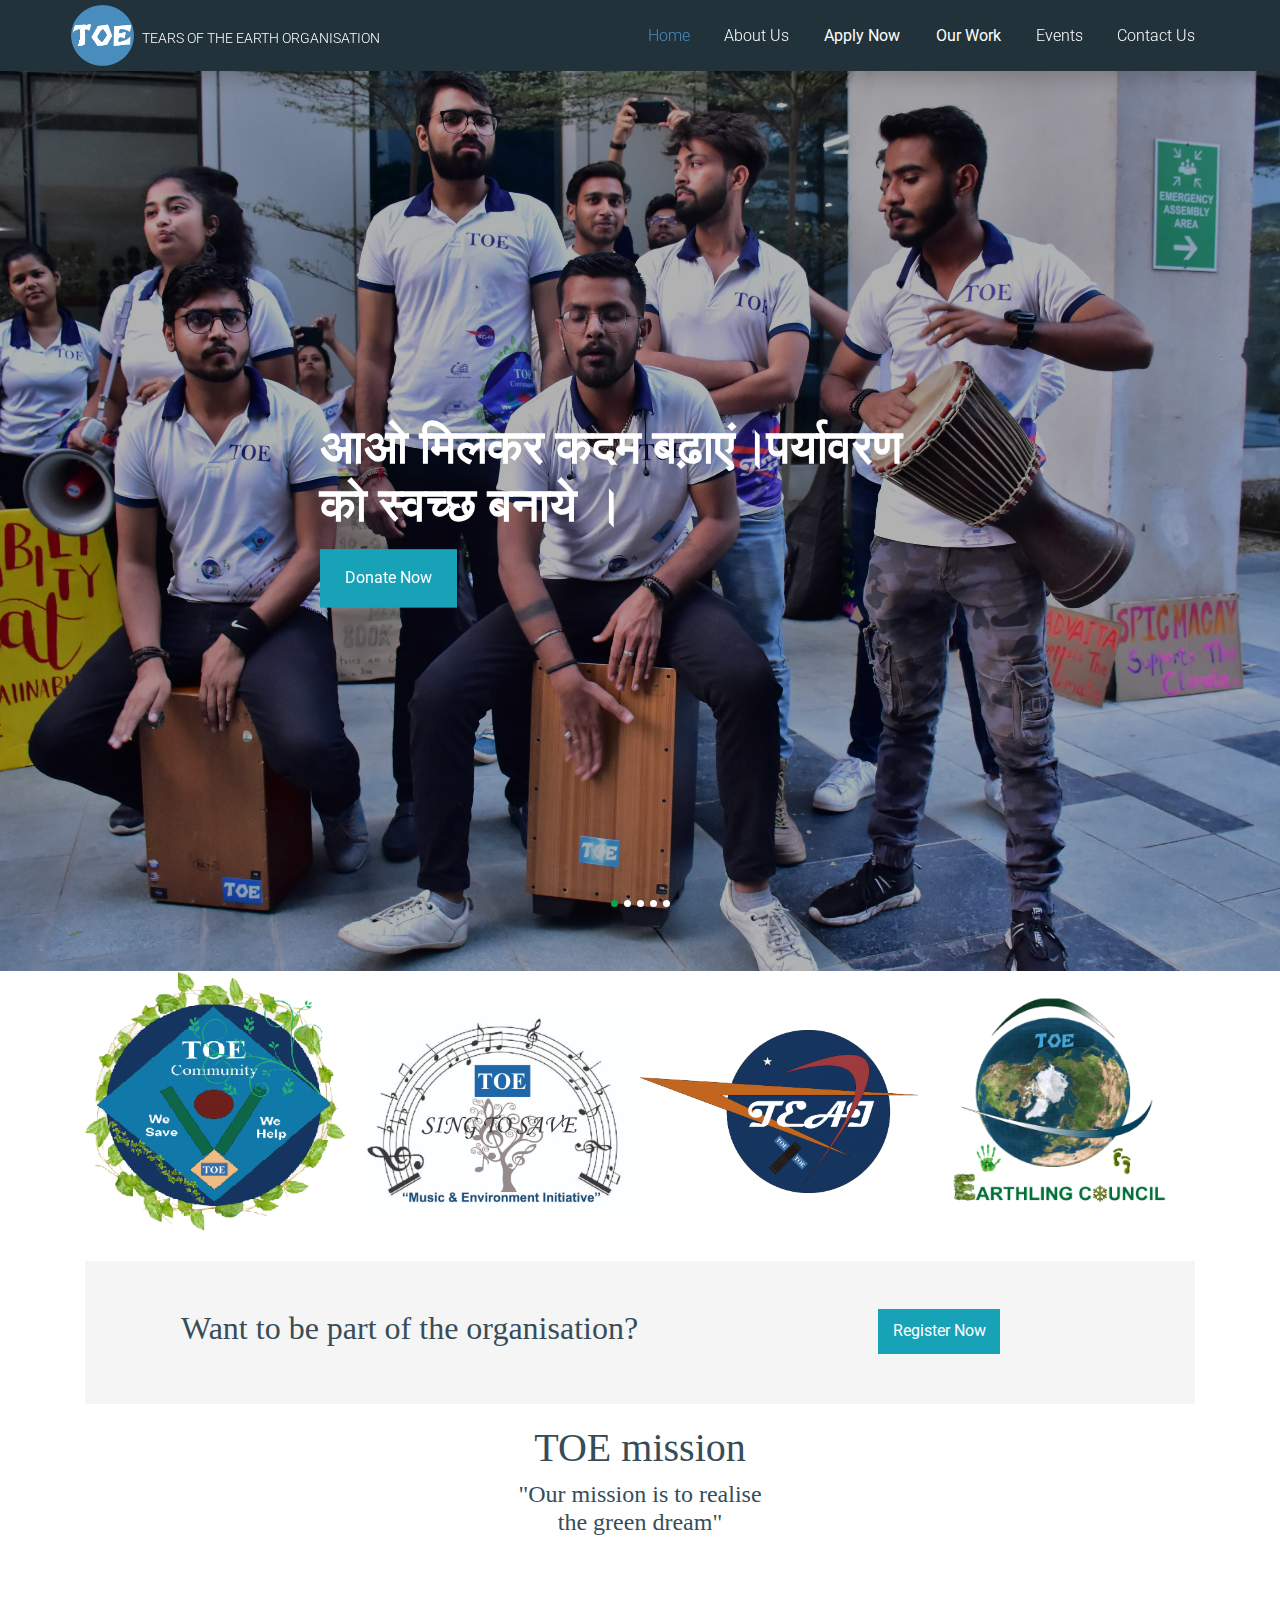
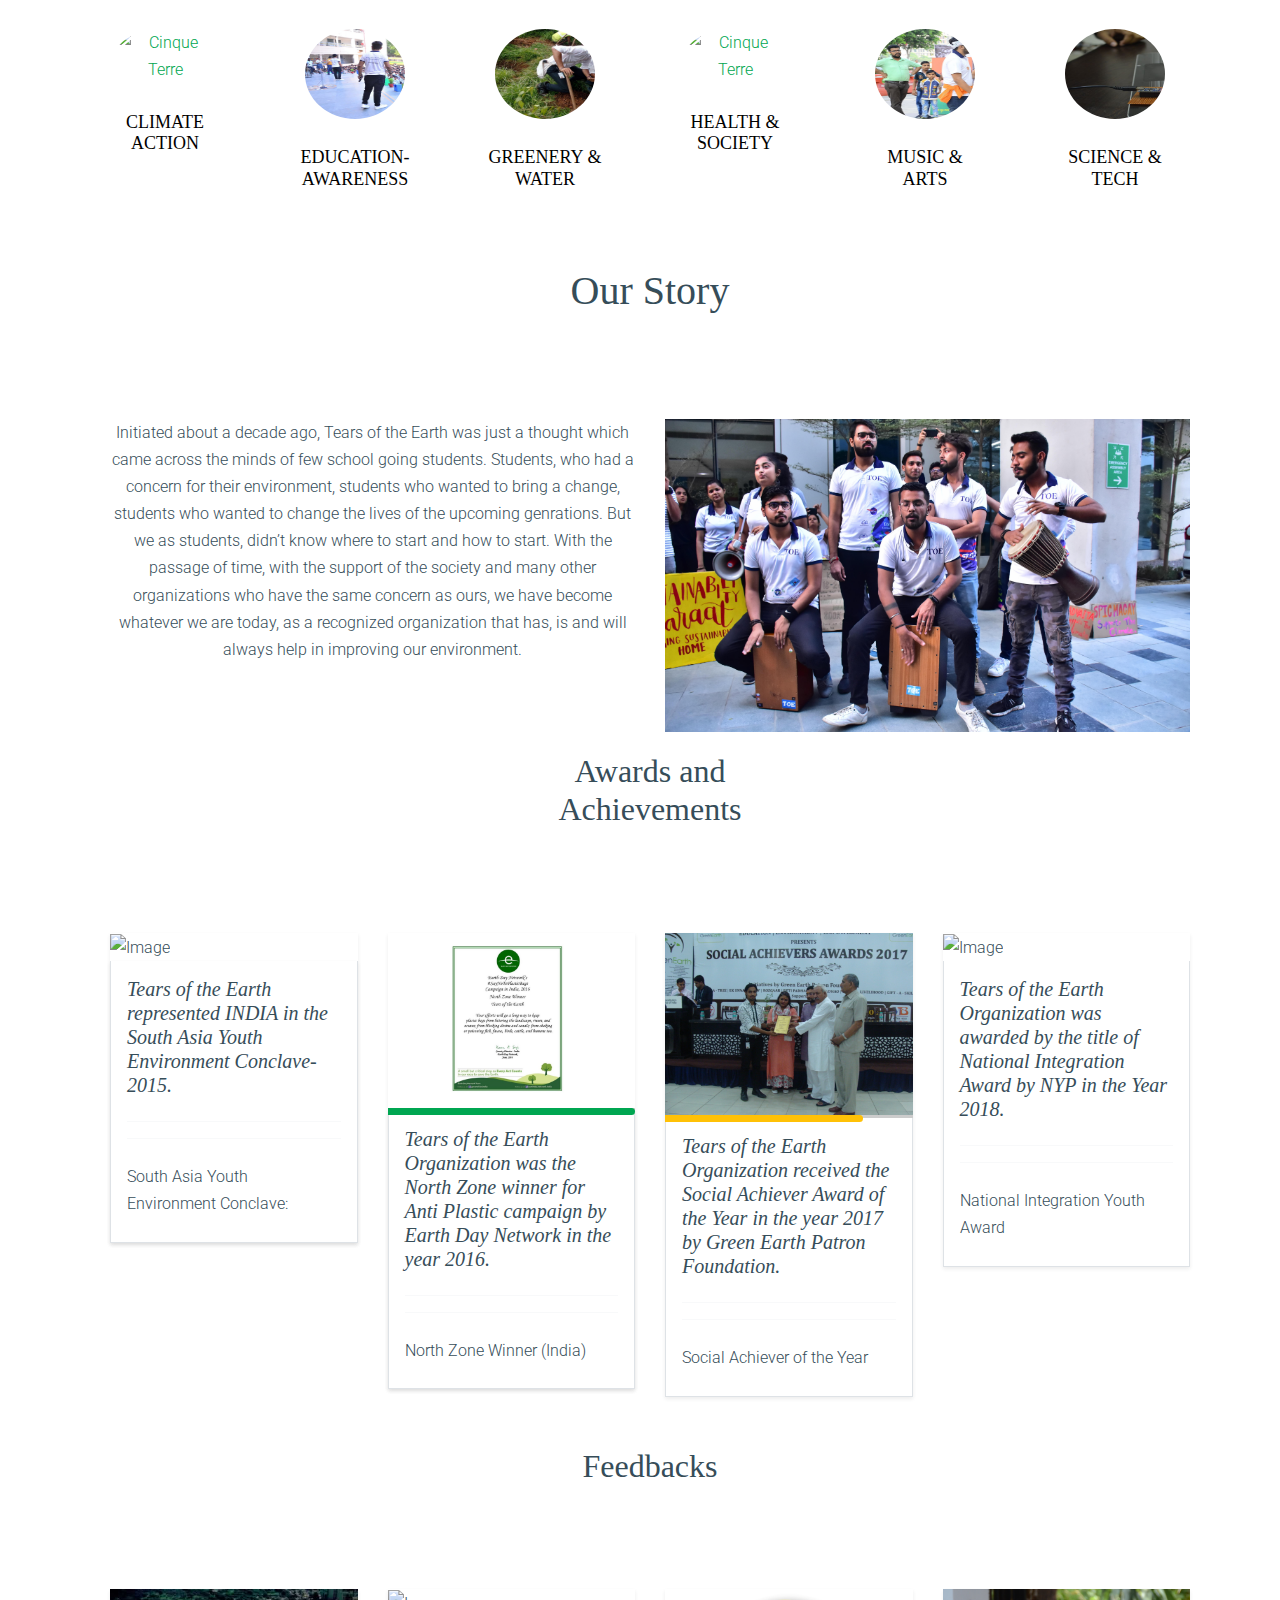
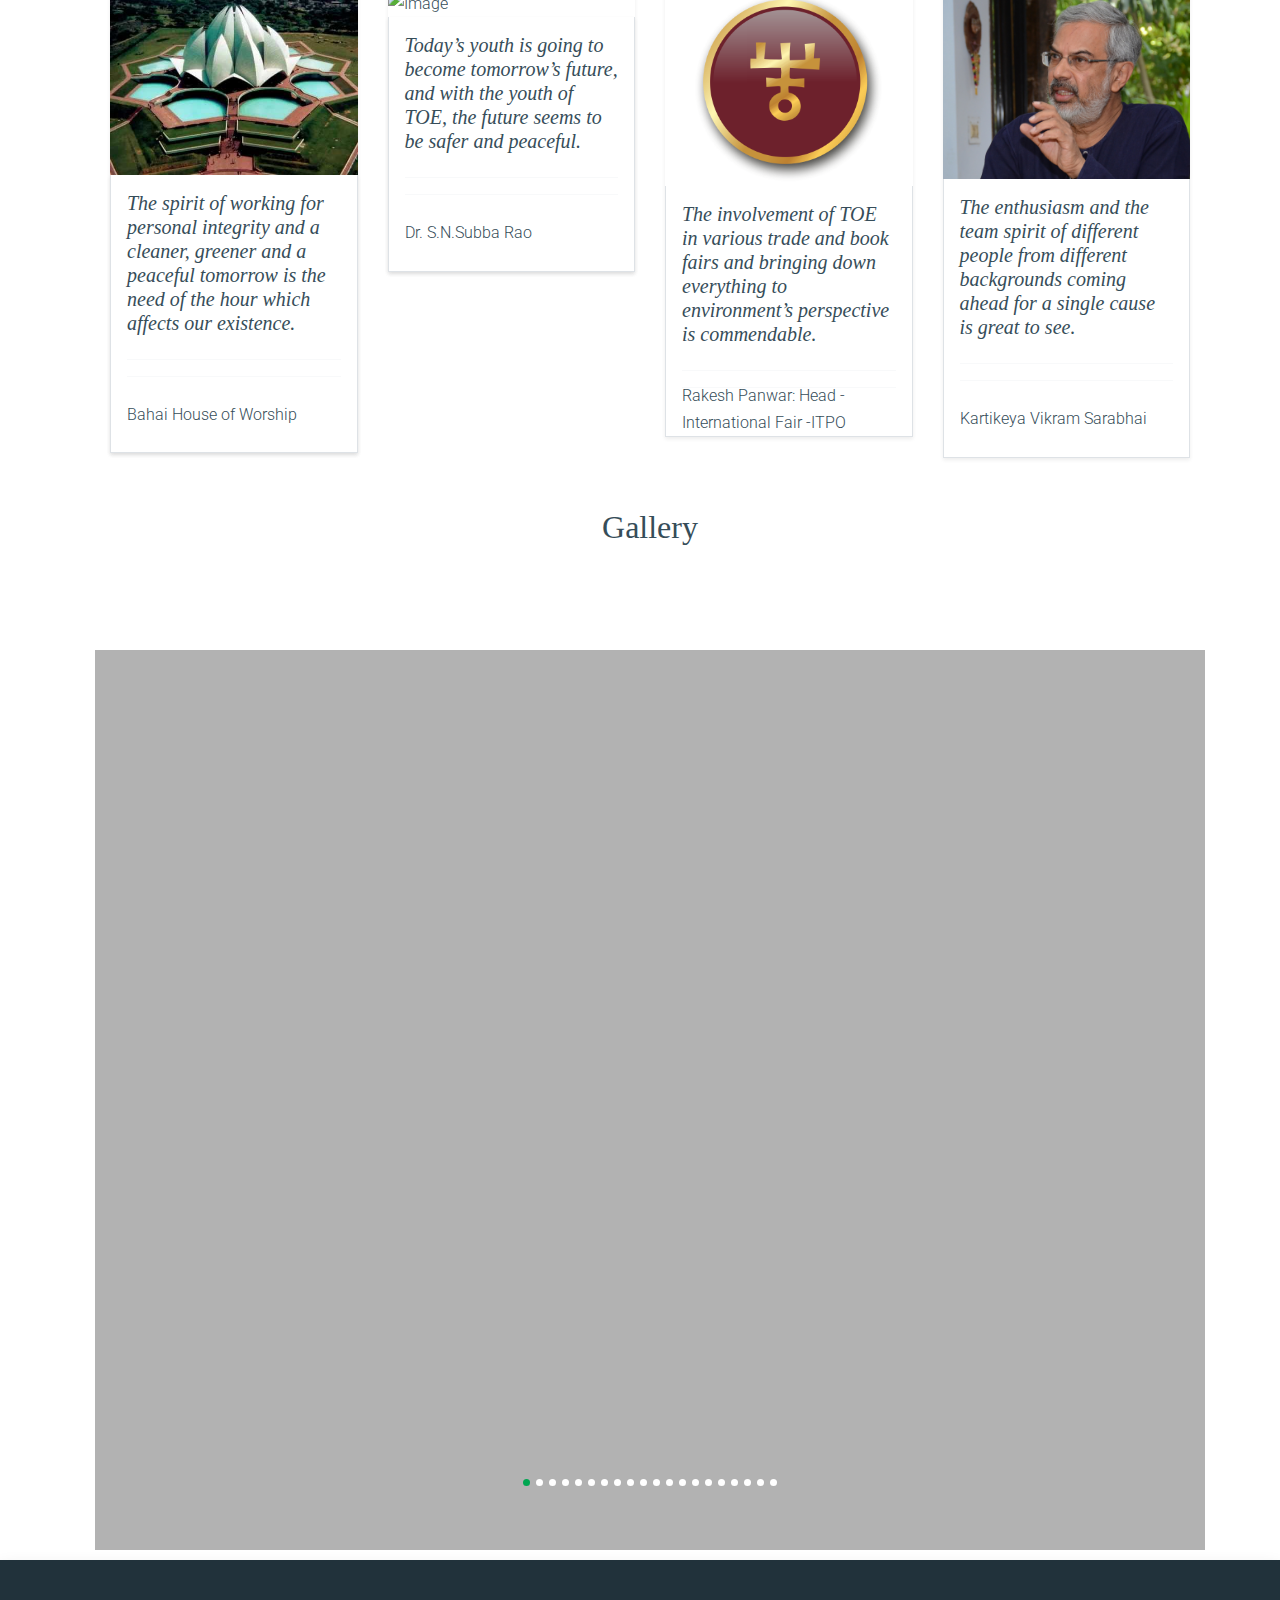
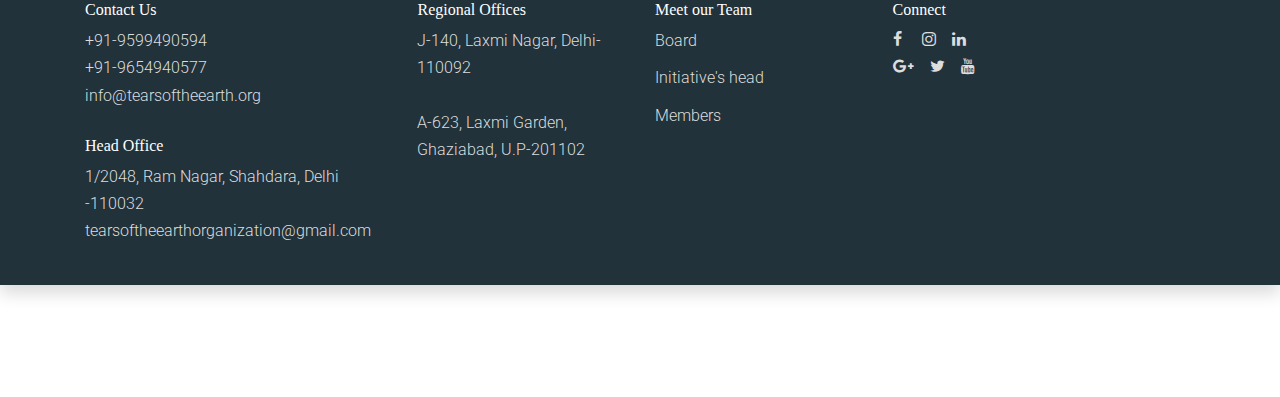
==== commit c5ca5d4e: "changes 28-12-19" ====
--- a/index.html
+++ b/index.html
@@ -2,578 +2,606 @@
 <html lang="en">
 
 <head>
-  <title>Tears of Earth</title>
+  <title>Tears of the Earth</title>
   <meta charset="utf-8">
   <meta name="viewport" content="width=device-width, initial-scale=1, shrink-to-fit=no">
 
 
-    <link href="https://fonts.googleapis.com/css?family=Mansalva|Roboto&display=swap" rel="stylesheet">
-
-    <link rel="stylesheet" href="fonts/icomoon/style.css">
-
-    <link rel="stylesheet" href="css/bootstrap.min.css">
-    <link rel="stylesheet" href="css/animate.min.css">
-    <link rel="stylesheet" href="css/jquery.fancybox.min.css">
-    <link rel="stylesheet" href="css/owl.carousel.min.css">
-    <link rel="stylesheet" href="css/owl.theme.default.min.css">
-    <link rel="stylesheet" href="fonts/flaticon/font/flaticon.css">
-    <link rel="stylesheet" href="css/aos.css">
-
-    <!-- MAIN CSS -->
-    <link rel="stylesheet" href="css/style.css">
-
-  </head>
-
-  <body data-spy="scroll" data-target=".site-navbar-target" data-offset="300">
-
-    
-    <div class="site-wrap" id="home-section">
-
-      <div class="site-mobile-menu site-navbar-target">
-        <div class="site-mobile-menu-header">
-          <div class="site-mobile-menu-close mt-3">
-            <span class="icon-close2 js-menu-toggle"></span>
-          </div>
+  <link href="https://fonts.googleapis.com/css?family=Mansalva|Roboto&display=swap" rel="stylesheet">
+
+  <link rel="stylesheet" href="fonts/icomoon/style.css">
+
+  <link rel="stylesheet" href="css/bootstrap.min.css">
+  <link rel="stylesheet" href="css/animate.min.css">
+  <link rel="stylesheet" href="css/jquery.fancybox.min.css">
+  <link rel="stylesheet" href="css/owl.carousel.min.css">
+  <link rel="stylesheet" href="css/owl.theme.default.min.css">
+  <link rel="stylesheet" href="fonts/flaticon/font/flaticon.css">
+  <link rel="stylesheet" href="css/aos.css">
+
+  <!-- MAIN CSS -->
+  <link rel="stylesheet" href="css/style.css">
+
+</head>
+
+<body data-spy="scroll" data-target=".site-navbar-target" data-offset="300">
+
+
+  <div class="site-wrap" id="home-section">
+
+    <div class="site-mobile-menu site-navbar-target">
+      <div class="site-mobile-menu-header">
+        <div class="site-mobile-menu-close mt-3">
+          <span class="icon-close2 js-menu-toggle"></span>
         </div>
-        <div class="site-mobile-menu-body"></div>
       </div>
-
-
-      
-      
-      
-      <!-- <div class="bg-primary py-3 top-bar shadow d-none d-md-block">
-        <div class="container">
-          <div class="row">
-            <div class="col-md-6 text-md-left pl-0">
-              <a href="#" class=" pr-3 pl-0">Home</a>
-              <a href="#" class="p-3">Events</a>
-              <a href="#" class="p-3">Become A Volunteer</a>
-            </div>
-            <div class="col-md-6 text-md-right">
-              <a href="#" class="p-3"><span class="icon-twitter"></span></a>
-              <a href="#" class="p-3"><span class="icon-facebook"></span></a>
-            </div>
-          </div>
+      <div class="site-mobile-menu-body"></div>
+    </div>
+    <header class="site-navbar site-navbar-target bg-secondary shadow" role="banner">
+
+      <div class="container">
+        <div class="row align-items-center position-relative">
+
+
+          <div class="site-logo">
+            <a href="index.html" class="text-white"><img src="images/toe2.png" class="img-fluid position-relative"
+                style="height: auto; max-width: 65px;">
+              <span class="ml-auto" style="font-size:.85rem;">Tears of the Earth Organisation</span>
+            </a>
+          </div>
+
+          <nav class="site-navigation text-left ml-auto " role="navigation">
+            <ul class="site-menu main-menu js-clone-nav ml-auto d-none d-lg-block">
+              <li class="active"><a href="index.html" class="nav-link">Home</a></li>
+              <li><a href="about.html" class="nav-link">About Us</a></li>
+              <li class="dropdown">
+                <button class="dropbtn">Apply Now<span class="caret"></span></button>
+                <ul class="dropdown-content">
+                  <li><a href="apply.html#internship">Internship</a></li>
+                  <li><a href="apply.html#volunteer">Volunteer</a></li>
+                  <li><a href="apply.html#collaboration_form">Collaboration</a></li>
+                </ul>
+              </li>
+              <li class="dropdown">
+                <button class="dropbtn">Our Work<span class="caret"></span></button>
+                <ul class="dropdown-content">
+                  <li><a href="blog.html#causes_and_fields">Causes & Fields</a></li>
+                  <li><a href="about.html#sing_to_save">Our initiatves</a></li>
+                  <li><a href="index.html#gallery">Gallery</a></li>
+                  <li><a href="blog.html#Our_collaborations">Collaborations</a></li>
+                  <li><a href="blog.html#Achievements">Achievements</a></li>
+                </ul>
+              </li>
+              <li><a href="events.html" class="nav-link">Events</a></li>
+              <li><a href="index.html#contact-us" class="nav-link">Contact Us</a></li>
+
+            </ul>
+          </nav>
+
+
+          <div class="ml-auto toggle-button d-inline-block d-lg-none"><a href="#"
+              class="site-menu-toggle py-5 js-menu-toggle text-white"><span class="icon-menu h3 text-white"></span></a>
+          </div>
+
+
+
         </div>
-      </div> -->
-      <header class="site-navbar site-navbar-target bg-secondary shadow" role="banner">
-
-        <div class="container">
-          <div class="row align-items-center position-relative">
-            
-
-            <div class="site-logo">
-              <a href="index.html" class="text-white"><img src="images/TOE NEW LOGO.jpg" class="img-fluid position-relative" style="height: auto; max-width: 90px;">
-                <span class="ml-auto" style="font-size:1rem;">Tears of the Earth Organisation</span>
-              </a>
-            </div>
-
-            <nav class="site-navigation text-left ml-auto " role="navigation">
-              <ul class="site-menu main-menu js-clone-nav ml-auto d-none d-lg-block">
-                <li class="active"><a href="index.html" class="nav-link">Home</a></li>
-                <li><a href="about.html" class="nav-link">About Us</a></li>
-                <li class="dropdown">
-                  <a class="dropdown-toggle" data-toggle="dropdown" href="#">Apply Now
-                  <span class="caret"></span></a>
-                  <ul class="dropdown-menu">
-                    <li><a href="/apply.html#internship">Internship</a></li>
-                    <li><a href="/apply.html#volunteer">Volunteer</a></li>
-                    <li><a href="/apply.html#collaboration">Collaboration</a></li>
-                  </ul>
-                </li>
-                <li><a href="blog.html" class="nav-link">Our Work</a></li>
-                <!-- <li><a href="causes.html" class="nav-link">Events</a></li> -->
-                <li><a href="index.html#contact-us" class="nav-link">Contact Us</a></li>
-
-              </ul>
-            </nav>
-
-
-            <div class="ml-auto toggle-button d-inline-block d-lg-none"><a href="#" class="site-menu-toggle py-5 js-menu-toggle text-white"><span class="icon-menu h3 text-white"></span></a></div>
-
-            
-
-          </div>
-        </div>
-
-      </header>
+      </div>
+
+    </header>
 
 
 
 
     <div class="owl-carousel-wrapper">
 
-      
+
 
       <div class="box-92819">
-        <h1 class="text-white mb-3">Join The Movement To save the planet</h1>
-        <p><a href="donate.html" class="btn btn-info py-3 px-4 rounded-0">Donate Now</a></p> 
+        <h1 class="text-white mb-3">आओ मिलकर कदम बढ़ाएं।पर्यावरण को स्वच्छ बनाये ।</h1>
+        <p><a href="donate.html" class="btn btn-info py-3 px-4 rounded-0">Donate Now</a></p>
         <!-- Learn more will point to images and details -->
       </div>
 
       <div class="owl-carousel owl-1 ">
-        <div class="ftco-cover-1 overlay" style="background-image: url('images/Front Cover Pics/Pic-A.webp');"></div>
-        <div class="ftco-cover-1 overlay" style="background-image: url('images/Front Cover Pics/Pic-B.webp');"></div>
-        <div class="ftco-cover-1 overlay" style="background-image: url('images/Front Cover Pics/Pic-C.webp');"></div>
-        
+        <div class="ftco-cover-1 overlay" style="background-image: url('images/Front Cover Pics/d.jpg');"></div>
+        <div class="ftco-cover-1 overlay" style="background-image: url('images/Front Cover Pics/e.jpg');"></div>
+        <div class="ftco-cover-1 overlay" style="background-image: url('images/Front Cover Pics/c.jpg');"></div>
+        <div class="ftco-cover-1 overlay" style="background-image: url('images/Front Cover Pics/a.jpg');"></div>
+        <div class="ftco-cover-1 overlay" style="background-image: url('images/Front Cover Pics/b.jpg');"></div>
+
       </div>
     </div>
-    
+
 
     <div class="container" style="padding-top: 10px;">
       <div class="feature-29192-wrap d-md-flex" style="margin-top: -20px; position: relative; z-index: 2;">
 
-        <a href="about.html#toe-community" class="feature-29192 " style="background-image: url('images/Toe community New Logo.jpg');">
+        <a href="about.html#toe-community" class="feature-29192 "
+          style="background-image: url('images/Toe community New Logo.png');">
           <!-- <div class="text">
             <span class="meta">Health</span>
             <h3 class="text-cursive text-white h1">Natural Remedies</h3>
           </div> -->
         </a>
 
-        <a href="about.html#sing-to-save" class="feature-29192 " style="background-image: url('images/TOE M&E WEGFA.jpg');">
+        <a href="about.html#sing_to_save" class="feature-29192 "
+          style="background-image: url('images/TOE M&E WEGFA.jpg');">
           <!-- <div class="text">
             <span class="meta">Livelihood</span>
             <h3 class="text-cursive text-white h1">Livelihood</h3>
           </div> -->
         </a>
 
-        <a href="about.html#teai" class="feature-29192 " style="background-image: url('images/TEAI New Logo Color.jpg');">
+        <a href="about.html#teai" class="feature-29192 "
+          style="background-image: url('images/TEAI New Logo Color.jpg');">
           <!-- <div class="text">
             <span class="meta">Health</span>
             <h3 class="text-cursive text-white h1">Natural Remedies</h3>
           </div> -->
         </a>
 
-        <a href="about.html#earthling-council" class="feature-29192 " style="background-image: url('images/EC NEW PNG.png');">
+        <a href="about.html#earthling-council" class="feature-29192 "
+          style="background-image: url('images/EC NEW PNG.png');">
           <!-- <div class="text">
             <span class="meta">School</span>
             <h3 class="text-cursive text-white h1">New Class Rooms</h3>
           </div> -->
         </a>
 
-        
+
 
       </div>
     </div>
 
-    <div class="site-section" style="padding-bottom: 0rem;">
+    <div class="site-section" style="padding: 0;">
       <div class="container">
-        
-            <div class="d-md-flex cta-20101 align-self-center bg-light p-5">
-              <a href="#"><input type="button" value="Register Now" class="btn btn-info  rounded-0"></a>
-                <div class=""><h2 class="text-cursive pl-5" >Want to be part of the organisation?</h2></div>
-            </div>
-        
+
+        <div class="d-md-flex cta-20101 align-self-center bg-light p-5">
+
+          <div class="">
+            <h2 class="text-cursive pl-5">Want to be part of the organisation?</h2>
+          </div>
+          &nbsp;&nbsp;&nbsp;&nbsp;&nbsp;&nbsp;&nbsp;&nbsp;&nbsp;&nbsp;&nbsp;&nbsp;&nbsp;&nbsp;&nbsp;&nbsp;&nbsp;&nbsp;&nbsp;&nbsp;&nbsp;&nbsp;&nbsp;&nbsp;&nbsp;&nbsp;&nbsp;&nbsp;&nbsp;&nbsp;&nbsp;&nbsp;&nbsp;&nbsp;&nbsp;&nbsp;&nbsp;&nbsp;&nbsp;&nbsp;&nbsp;&nbsp;&nbsp;&nbsp;&nbsp;&nbsp;&nbsp;&nbsp;&nbsp;&nbsp;&nbsp;&nbsp;&nbsp;&nbsp;&nbsp;&nbsp;&nbsp;&nbsp;&nbsp;&nbsp;<a
+            href="https://docs.google.com/forms/d/e/1FAIpQLSe4fg1Yuf9-rJ2Ob-5v-YP4noSTCfq1uJ3ZQdcO-KuqI2er1Q/viewform?usp=sf_link"><input
+              type="button" value="Register Now" class="btn btn-info  rounded-0"></a>
+        </div>
+
       </div>
     </div>
-
-    <div class="site-section" style="padding-bottom:0;">
-        <div class="container" id="boards">
-          <div class="row mb-5 justify-content-center">
-            <div class="col-md-6 text-center mb-5">
-              <h1 class="text-cursive">TOE mission</h1>
-              <h4 class="text-cursive">"Our mission is to realise the green dream"</h4>
-            </div>
-          </div>
-          <div class="row align-items-stretch">
-  
-              <div class="col-lg-2 col-md-6 mb-5">
-                  <div class="post-entry-1 h-100 bg-white text-center">
-                    <a href="#" class="d-inline-block">
-                      <img src="images/TOE Mission Pics/ClimateAction.JPG" alt="Image"
-                       class="img-fluid">
-                    </a>
-                    <div class="post-entry-1-contents">
-                      <!-- <span class="meta">Volunteer</span> -->
-                      <h2>Climate Action</h2>
-                      <!-- <p>Lorem ipsum dolor sit amet, consectetur adipisicing elit. Ipsa, sapiente.</p> -->
-                    </div>
-                  </div>
-                </div>
-
-            <div class="col-lg-2 col-md-6 mb-5">
-                <div class="post-entry-1 h-100 bg-white text-center">
-                  <a href="#" class="d-inline-block">
-                    <img src="images/TOE Mission Pics/Education & Awareness.jpg" alt="Image"
-                     class="img-fluid">
-                  </a>
-                  <div class="post-entry-1-contents">
-                    <!-- <span class="meta">Volunteer</span> -->
-                    <h2>Education and Awareness</h2>
-                    <!-- <p>Lorem ipsum dolor sit amet, consectetur adipisicing elit. Ipsa, sapiente.</p> -->
-                  </div>
-                </div>
-              </div>
-  
-            <div class="col-lg-2 col-md-6 mb-5">
-                <div class="post-entry-1 h-100 bg-white text-center">
-                  <a href="#" class="d-inline-block">
-                    <img src="images/TOE Mission Pics/Greenery and Water.jpg" alt="Image"
-                     class="img-fluid">
-                  </a>
-                  <div class="post-entry-1-contents">
-                    <!-- <span class="meta">Volunteer</span> -->
-                    <h2>Greenery & Water</h2>
-                    <!-- <p>Lorem ipsum dolor sit amet, consectetur adipisicing elit. Ipsa, sapiente.</p> -->
-                  </div>
-                </div>
-              </div>
-  
-            <div class="col-lg-2 col-md-6 mb-5">
-                <div class="post-entry-1 h-100 bg-white text-center">
-                  <a href="#" class="d-inline-block">
-                    <img src="images/TOE Mission Pics/Health and Society.JPG" alt="Image"
-                     class="img-fluid">
-                  </a>
-                  <div class="post-entry-1-contents">
-                    <!-- <span class="meta">Volunteer</span> -->
-                    <h2>Health and Soceity</h2>
-                    <!-- <p>Lorem ipsum dolor sit amet, consectetur adipisicing elit. Ipsa, sapiente.</p> -->
-                  </div>
-                </div>
-              </div>
-  
-            <div class="col-lg-2 col-md-6 mb-5">
-                <div class="post-entry-1 h-100 bg-white text-center">
-                  <a href="#" class="d-inline-block">
-                    <img src="images/TOE Mission Pics/Music and Arts.jpg" alt="Image"
-                     class="img-fluid">
-                  </a>
-                  <div class="post-entry-1-contents">
-                    <!-- <span class="meta">Volunteer</span> -->
-                    <h2>Music and arts</h2>
-                    <!-- <p>Lorem ipsum dolor sit amet, consectetur adipisicing elit. Ipsa, sapiente.</p> -->
-                  </div>
-                </div>
-              </div>
-  
-            <div class="col-lg-2 col-md-6 mb-5">
-                <div class="post-entry-1 h-100 bg-white text-center">
-                  <a href="#" class="d-inline-block">
-                    <img src="images/TOE Mission Pics/Science and Technology.jpg" alt="Image"
-                     class="img-fluid">
-                  </a>
-                  <div class="post-entry-1-contents">
-                    <!-- <span class="meta">Volunteer</span> -->
-                    <h2>Science and Technology</h2>
-                    <!-- <p>Lorem ipsum dolor sit amet, consectetur adipisicing elit. Ipsa, sapiente.</p> -->
-                  </div>
-                </div>
-              </div>
-
-            <!-- <div class="col-lg-2 col-md-6 mb-5">
-                <div class="post-entry-1 h-100 bg-white text-center">
-                  <a href="#" class="d-inline-block">
-                    <img src="images/TOE Mission Pics/Waste Segregation.jpg" alt="Image"
-                     class="img-fluid">
-                  </a>
-                  <div class="post-entry-1-contents">
-                    <h2>Waste Segregation</h2>
-                  </div>
-                </div>
-              </div> -->
-  
-  
+    <div class="site-section" style="padding-top:20px;">
+      <div class="container" id="boards">
+        <div class="row mb-5 justify-content-center">
+          <div class="col-md-6 text-center mb-5">
+            <h1 class="text-cursive">TOE mission</h1>
+            <h4 class="text-cursive">"Our mission is to realise <p>the green dream"</p>
+            </h4>
           </div>
         </div>
-      </div>
-
-
-    <!-- Award and achievements -->
-    <div class="site-section">
-        <div class="container">
-          
-          <div class="row mb-5 align-items-st">
-            <div class="col-md-4">
-              <div class="heading-20219">
-                <h2 class="title text-cursive">Awards and achievements</h2>
-              </div>
-            </div>
-            <!-- <div class="col-md-8">
+        <div class="row align-items-stretch">
+
+          <div class="col-lg-2 col-md-6 mb-5">
+            <div class="post-entry-1 h-100 bg-white text-center">
+              <a href="blog.html#climate_action" class="d-inline-block">
+                <img src="images/TOE Mission Pics/ClimateAction.JPG" class="img-circle" alt="Cinque Terre" width="200"
+                  height="90" class="img-fluid">
+              </a>
+              <div class="post-entry-1-contents">
+                <!-- <span class="meta">Volunteer</span> -->
+                <h2>Climate Action</h2>
+                <!-- <p>Lorem ipsum dolor sit amet, consectetur adipisicing elit. Ipsa, sapiente.</p> -->
+              </div>
+            </div>
+          </div>
+
+          <div class="col-lg-2 col-md-6 mb-5">
+            <div class="post-entry-1 h-100 bg-white text-center">
+              <a href="blog.html#education_awarenss" class="d-inline-block">
+                <img src="images/TOE Mission Pics/Education & Awareness.jpg" class="img-circle" alt="Cinque Terre"
+                  width="200" height="90" class="img-fluid">
+              </a>
+              <div class="post-entry-1-contents">
+                <!-- <span class="meta">Volunteer</span> -->
+                <h2>Education- Awareness</h2>
+                <!-- <p>Lorem ipsum dolor sit amet, consectetur adipisicing elit. Ipsa, sapiente.</p> -->
+              </div>
+            </div>
+          </div>
+
+          <div class="col-lg-2 col-md-6 mb-5">
+            <div class="post-entry-1 h-100 bg-white text-center">
+              <a href="blog.html#greenery_water" class="d-inline-block">
+                <img src="images/TOE Mission Pics/Greenery and Water.jpg" class="img-circle" alt="Cinque Terre"
+                  width="200" height="90" class="img-fluid">
+              </a>
+              <div class="post-entry-1-contents">
+                <!-- <span class="meta">Volunteer</span> -->
+                <h2>Greenery & Water</h2>
+                <!-- <p>Lorem ipsum dolor sit amet, consectetur adipisicing elit. Ipsa, sapiente.</p> -->
+              </div>
+            </div>
+          </div>
+
+          <div class="col-lg-2 col-md-6 mb-5">
+            <div class="post-entry-1 h-100 bg-white text-center">
+              <a href="blog.html#health_society" class="d-inline-block">
+                <img src="images/TOE Mission Pics/Health and Society.JPG" class="img-circle" alt="Cinque Terre"
+                  width="200" height="90" class="img-fluid">
+              </a>
+              <div class="post-entry-1-contents">
+                <!-- <span class="meta">Volunteer</span> -->
+                <h2>Health & Society</h2>
+                <!-- <p>Lorem ipsum dolor sit amet, consectetur adipisicing elit. Ipsa, sapiente.</p> -->
+              </div>
+            </div>
+          </div>
+
+          <div class="col-lg-2 col-md-6 mb-5">
+            <div class="post-entry-1 h-100 bg-white text-center">
+              <a href="blog.html#music_art" class="d-inline-block">
+                <img src="images/TOE Mission Pics/Music and Arts.jpg" class="img-circle" alt="Cinque Terre" width="200"
+                  height="90" class="img-fluid">
+              </a>
+              <div class="post-entry-1-contents">
+                <!-- <span class="meta">Volunteer</span> -->
+                <h2>Music & arts</h2>
+                <!-- <p>Lorem ipsum dolor sit amet, consectetur adipisicing elit. Ipsa, sapiente.</p> -->
+              </div>
+            </div>
+          </div>
+
+          <div class="col-lg-2 col-md-6 mb-5">
+            <div class="post-entry-1 h-100 bg-white text-center">
+              <a href="blog.html#science_tech" class="d-inline-block">
+                <img src="images/TOE Mission Pics/Science and Technology.jpg" class="img-circle" alt="Cinque Terre"
+                  width="200" height="90" class="img-fluid">
+              </a>
+              <div class="post-entry-1-contents">
+                <!-- <span class="meta">Volunteer</span> -->
+                <h2>Science & Tech</h2>
+                <!-- <p>Lorem ipsum dolor sit amet, consectetur adipisicing elit. Ipsa, sapiente.</p> -->
+              </div>
+            </div>
+          </div>
+
+          <!-- our strory -->
+          <div class="site-section" style="padding:0;">
+            <div class="container" id="boards">
+              <div class="row mb-5 justify-content-center" style="margin-bottom: 20px;">
+                <div class="col-md-6 text-center mb-5">
+                  <h1 class="text-cursive">Our Story</h1>
+                </div>
+              </div>
+              <center>
+                <div class="container">
+                  <div class="row">
+                    <div class="col"> Initiated about a decade ago, Tears of the Earth was just a thought which came
+                      across the minds of few school going students. Students, who had a concern for their environment,
+                      students who wanted to bring a change, students who wanted to change the lives of the upcoming
+                      genrations.
+                      But we as students, didn’t know where to start and how to start. With the passage of time, with
+                      the support of the society and many other organizations who have the same concern as ours, we have
+                      become whatever we are today, as a recognized organization that has, is and will always help in
+                      improving our environment.
+
+                    </div>
+                    <div class="col"><img src="images/Front Cover Pics/d.jpg" alt="Image" class="img-fluid"></div>
+                    <div class="w-100"></div>
+                  </div>
+                </div>
+              </center>
+
+              <!-- Award and achievements -->
+              <div class="site-section" style="padding-top:20px; padding-bottom: 10px;">
+                <div class="container">
+
+                  <div class="row mb-5 justify-content-center">
+                    <div class="col-md-4 text-center mb-5">
+                      <div class="heading-20219">
+                        <h2 class="title text-cursive">Awards and Achievements</h2>
+                      </div>
+                    </div>
+
+                    <!-- <div class="col-md-8">
               <p>Lorem ipsum dolor sit amet, consectetur adipisicing elit. Fuga ea reprehenderit rerum magnam, ipsum aperiam. Earum, expedita ratione.</p>
             </div> -->
-          </div>
-  
-          <div class="row">
-            <div class="col-md-3">
-                <div class="cause shadow-sm">
-                
-                  <a href="#" class="cause-link d-block">
-                    <img src="images/awards/National Youth Integrity.JPG" alt="Image" class="img-fluid">
-                    <div class="custom-progress-wrap">
-                      
-                      <!-- <div class="custom-progress-inner">
+                  </div>
+
+                  <div class="row">
+                    <div class="col-md-3">
+                      <div class="cause shadow-sm">
+
+                        <div class="cause-link d-block">
+                          <img src="images/awards/SAC.JPG" alt="Image" class="img-fluid">
+                          <div class="custom-progress-wrap">
+
+                            <!-- <div class="custom-progress-inner">
                         <div class="custom-progress bg-danger" style="width: 80%;"></div>
                       </div> -->
-                    </div>
-                  </a>
-  
-                  <div class="px-3 pt-3 border-top-0 border border shadow-sm">
-                    
-                    <h3 class="mb-4"><p>Tears of the Earth represented INDIA in the South Asia Youth Environment Conclave-2015.</p></h3>
-                    <div class="border-top border-light border-bottom py-2 d-flex">
-                      
-                    </div>
-  
-                    <div class="py-4">
-                      <div class="d-flex align-items-center">
-                        <!-- <img src="images/person_1.jpg" alt="Image" class="rounded-circle mr-3" width="50"> -->
-                        <div class="">South Asia Youth Environment Conclave:</div>
+                          </div>
+                        </div>
+
+                        <div class="px-3 pt-3 border-top-0 border border shadow-sm">
+
+                          <h3 class="mb-4">
+                            <p><i> Tears of the Earth represented INDIA in the South Asia Youth Environment
+                                Conclave-2015.</i></p>
+                          </h3>
+                          <div class="border-top border-light border-bottom py-2 d-flex">
+
+                          </div>
+
+                          <div class="py-4">
+                            <div class="d-flex align-items-center">
+                              <!-- <img src="images/person_1.jpg" alt="Image" class="rounded-circle mr-3" width="50"> -->
+                              <div class="">South Asia Youth Environment Conclave:</div>
+                            </div>
+                          </div>
+                        </div>
+
                       </div>
                     </div>
-                  </div>
-                
-                </div>
-            </div>
-            <div class="col-md-3">
-              
-              <div class="cause shadow-sm">
-                
-                  <a href="#" class="cause-link d-block">
-                    <img src="images/awards/North Zone.jpg" alt="Image" class="img-fluid">
-                    <div class="custom-progress-wrap">
-                      
-                      <div class="custom-progress-inner">
-                        <div class="custom-progress bg-primary" style="width: 80%;"></div>
+                    <div class="col-md-3">
+
+                      <div class="cause shadow-sm">
+
+                        <div class="cause-link d-block">
+                          <img src="images/awards/nr.jpg" alt="Image" class="img-fluid">
+                          <div class="custom-progress-wrap">
+
+                            <div class="custom-progress-inner">
+                              <div class="custom-progress bg-primary" style="width: 100%;"></div>
+                            </div>
+                          </div>
+                        </div>
+
+                        <div class="px-3 pt-3 border-top-0 border border shadow-sm">
+
+                          <h3 class="mb-4">
+                            <p><i>Tears of the Earth Organization was the North Zone winner for Anti Plastic campaign by
+                                Earth Day Network in the year 2016.</i></p>
+                          </h3>
+                          <div class="border-top border-light border-bottom py-2 d-flex">
+
+                          </div>
+
+                          <div class="py-4">
+                            <div class="d-flex align-items-center">
+                              <!-- <img src="images/person_1.jpg" alt="Image" class="rounded-circle mr-3" width="50"> -->
+                              <div class="">North Zone Winner (India)</div>
+                            </div>
+                          </div>
+                        </div>
+
                       </div>
-                    </div>
-                  </a>
-  
-                  <div class="px-3 pt-3 border-top-0 border border shadow-sm">
-                    
-                    <h3 class="mb-4"><p>Tears Of the Earth won the North Zone Winner award by Earth Day Networks, Anti Plastic campaign in the year 2016.</p></h3>
-                    <div class="border-top border-light border-bottom py-2 d-flex">
-                      
-                    </div>
-  
-                    <div class="py-4">
-                      <div class="d-flex align-items-center">
-                        <!-- <img src="images/person_1.jpg" alt="Image" class="rounded-circle mr-3" width="50"> -->
-                        <div class="">North Zone Winner (India)</div>
+
+                    </div>
+                    <div class="col-md-3">
+
+                      <div class="cause shadow-sm">
+
+                        <div class="cause-link d-block">
+                          <img src="images/awards/Social Achiever Award.JPG" alt="Image" class="img-fluid">
+                          <div class="custom-progress-wrap">
+
+                            <div class="custom-progress-inner">
+                              <div class="custom-progress bg-warning" style="width: 80%;"></div>
+                            </div>
+                          </div>
+                        </div>
+
+                        <div class="px-3 pt-3 border-top-0 border border ">
+
+                          <h3 class="mb-4">
+                            <p><i>Tears of the Earth Organization received the Social Achiever Award of the Year in the
+                                year 2017 by Green Earth Patron Foundation.</i></p>
+                          </h3>
+                          <div class="border-top border-light border-bottom py-2 d-flex">
+
+                          </div>
+
+                          <div class="py-4">
+                            <div class="d-flex align-items-center">
+                              <!-- <img src="images/person_1.jpg" alt="Image" class="rounded-circle mr-3" width="50"> -->
+                              <div class="">Social Achiever of the Year</div>
+                            </div>
+                          </div>
+                        </div>
+
                       </div>
-                    </div>
-                  </div>
-                
-                </div>
-  
-            </div>
-            <div class="col-md-3">
-              
-              <div class="cause shadow-sm">
-                
-                  <a href="#" class="cause-link d-block">
-                    <img src="images/awards/Social Achiever Award.JPG" alt="Image" class="img-fluid">
-                    <div class="custom-progress-wrap">
-                      
-                      <div class="custom-progress-inner">
-                        <div class="custom-progress bg-warning" style="width: 80%;"></div>
-                      </div>
-                    </div>
-                  </a>
-  
-                  <div class="px-3 pt-3 border-top-0 border border ">
-                    
-                    <h3 class="mb-4"><p>Tears of the Earth received the Social Achiever Award of the Year in the year 2017 by Green Earth Patron Foundation.</p></h3>
-                    <div class="border-top border-light border-bottom py-2 d-flex">
-                      
-                    </div>
-  
-                    <div class="py-4">
-                      <div class="d-flex align-items-center">
-                        <!-- <img src="images/person_1.jpg" alt="Image" class="rounded-circle mr-3" width="50"> -->
-                        <div class="">Social Achiever of the Year</div>
-                      </div>
-                    </div>
-                  </div>
-                
-                </div>
-  
-            </div>
-            <div class="col-md-3">
-              
-                <div class="cause shadow-sm">
-                  
-                    <a href="#" class="cause-link d-block">
-                      <img src="images/awards/SOuth Asia Conclave.jpg" alt="Image" class="img-fluid">
-                      <div class="custom-progress-wrap">
-                        
-                        <!-- <div class="custom-progress-inner">
+
+                    </div>
+                    <div class="col-md-3">
+
+                      <div class="cause shadow-sm">
+
+                        <div class="cause-link d-block">
+                          <img src="images/awards/NYI.jpg" alt="Image" class="img-fluid">
+                          <div class="custom-progress-wrap">
+
+                            <!-- <div class="custom-progress-inner">
                           <div class="custom-progress bg-warning" style="width: 80%;"></div>
                         </div> -->
+                          </div>
+                        </div>
+
+                        <div class="px-3 pt-3 border-top-0 border border ">
+
+                          <h3 class="mb-4">
+                            <p><i>Tears of the Earth Organization was awarded by the title of National Integration Award
+                                by NYP in the Year 2018.</i></p>
+                          </h3>
+                          <div class="border-top border-light border-bottom py-2 d-flex">
+
+                          </div>
+
+                          <div class="py-4">
+                            <div class="d-flex align-items-center">
+                              <!-- <img src="images/person_1.jpg" alt="Image" class="rounded-circle mr-3" width="50"> -->
+                              <div class="">National Integration Youth Award</div>
+                            </div>
+                          </div>
+                        </div>
+
                       </div>
-                    </a>
-    
-                    <div class="px-3 pt-3 border-top-0 border border ">
-                      
-                      <h3 class="mb-4"><p>Tears of the Earth Organization was awarded by the title of National Integration Award in the Year 2018.</p></h3>
-                      <div class="border-top border-light border-bottom py-2 d-flex">
-                        
+
+                    </div>
+                  </div>
+                </div>
+              </div>
+
+
+              <!-- Feedback -->
+              <div class="site-section" style="padding: 0;">
+                <div class="container">
+
+                  <div class="row mb-5 justify-content-center">
+                    <div class="col-md-4 text-center mb-5">
+                      <div class="heading-20219">
+                        <h2 class="title text-cursive">Feedbacks</h2>
                       </div>
-    
-                      <div class="py-4">
-                        <div class="d-flex align-items-center">
-                          <!-- <img src="images/person_1.jpg" alt="Image" class="rounded-circle mr-3" width="50"> -->
-                          <div class="">National Integration Youth Award</div> 
-                        </div>
-                      </div>
-                    </div>
-                  
-                  </div>
-    
-              </div>
-          </div>
-        </div>
-      </div>
-
-
-      <!-- Feedback -->
-    <div class="site-section" style="padding-top: 0;">
-      <div class="container">
-        
-        <div class="row mb-5 align-items-st">
-          <div class="col-md-4">
-            <div class="heading-20219">
-              <h2 class="title text-cursive">Feedback</h2>
-            </div>
-          </div>
-          <!-- <div class="col-md-8">
+                    </div>
+                    <!-- <div class="col-md-8">
             <p>Lorem ipsum dolor sit amet, consectetur adipisicing elit. Fuga ea reprehenderit rerum magnam, ipsum aperiam. Earum, expedita ratione.</p>
           </div> -->
-        </div>
-
-        <div class="row">
-          <div class="col-md-3">
-              <div class="cause shadow-sm">
-              
-                <a href="#" class="cause-link d-block">
-                  <img src="images/feedback/Bahai House of Worship.jpg" alt="Image" class="img-fluid">
-                  <div class="custom-progress-wrap">
-                    
-                    <!-- <div class="custom-progress-inner">
+                  </div>
+
+                  <div class="row">
+                    <div class="col-md-3">
+                      <div class="cause shadow-sm">
+
+                        <div class="cause-link d-block">
+                          <img src="images/feedback/Bahai House of Worship.jpg" alt="Image" class="img-fluid">
+                          <div class="custom-progress-wrap">
+
+                            <!-- <div class="custom-progress-inner">
                       <div class="custom-progress bg-danger" style="width: 80%;"></div>
                     </div> -->
-                  </div>
-                </a>
-
-                <div class="px-3 pt-3 border-top-0 border border shadow-sm">
-                  
-                  <h3 class="mb-4"><a href="#">The spirit of working for personal integrity as well as a cleaner, greener as well as a peaceful tomorrow is the need of the hour. </a></h3>
-                  <div class="border-top border-light border-bottom py-2 d-flex">
-                    
-                  </div>
-
-                  <div class="py-4">
-                    <div class="d-flex align-items-center">
-                      <!-- <img src="images/person_1.jpg" alt="Image" class="rounded-circle mr-3" width="50"> -->
-                      <div class="">Bahai House of Worship</div>
-                    </div>
-                  </div>
-                </div>
-              
-              </div>
-          </div>
-          <div class="col-md-3">
-            
-            <div class="cause shadow-sm">
-              
-                <a href="#" class="cause-link d-block">
-                  <img src="images/feedback/Dr._S._N._Subba_Rao,.jpg" alt="Image" class="img-fluid">
-                  <div class="custom-progress-wrap">
-                    
-                    <!-- <div class="custom-progress-inner">
+                          </div>
+                        </div>
+
+                        <div class="px-3 pt-3 border-top-0 border border shadow-sm">
+
+                          <h3 class="mb-4"><i>The spirit of working for personal integrity and a cleaner, greener and a
+                              peaceful tomorrow is the need of the hour which affects our existence.</i> </h3>
+                          <div class="border-top border-light border-bottom py-2 d-flex">
+
+                          </div>
+
+                          <div class="py-4">
+                            <div class="d-flex align-items-center">
+                              <!-- <img src="images/person_1.jpg" alt="Image" class="rounded-circle mr-3" width="50"> -->
+                              <div class="">Bahai House of Worship</div>
+                            </div>
+                          </div>
+                        </div>
+
+                      </div>
+                    </div>
+                    <div class="col-md-3">
+
+                      <div class="cause shadow-sm">
+
+
+                        <img src="images/feedback/Dr._S._N._Subba_Rao,.jpg" alt="Image" class="img-fluid">
+                        <div class="custom-progress-wrap">
+
+                          <!-- <div class="custom-progress-inner">
                       <div class="custom-progress bg-primary" style="width: 80%;"></div>
                     </div> -->
-                  </div>
-                </a>
-
-                <div class="px-3 pt-3 border-top-0 border border shadow-sm">
-                  
-                  <h3 class="mb-4"><a href="#">Today’s youth is going to become tomorrow’s future, and with the youth of TOE, the future seems to be safer and peaceful.</a></h3>
-                  <div class="border-top border-light border-bottom py-2 d-flex">
-                    
-                  </div>
-
-                  <div class="py-4">
-                    <div class="d-flex align-items-center">
-                      <!-- <img src="images/person_1.jpg" alt="Image" class="rounded-circle mr-3" width="50"> -->
-                      <div class="">Dr.S.N.Subba Rao</div>
-                    </div>
-                  </div>
-                </div>
-              
-              </div>
-
-          </div>
-          <div class="col-md-3">
-            
-            <div class="cause shadow-sm">
-              
-                <a href="#" class="cause-link d-block">
-                  <img src="images/feedback/India-Trade-Promotion-Organisation.png" alt="Image" class="img-fluid">
-                  <div class="custom-progress-wrap">
-                    
-                    <!-- <div class="custom-progress-inner">
+                        </div>
+
+                        <div class="px-3 pt-3 border-top-0 border border shadow-sm">
+
+                          <h3 class="mb-4"><i>Today’s youth is going to become tomorrow’s future, and with the youth of
+                              TOE, the future seems to be safer and peaceful.</i></h3>
+                          <div class="border-top border-light border-bottom py-2 d-flex">
+
+                          </div>
+
+                          <div class="py-4">
+                            <div class="d-flex align-items-center">
+                              <!-- <img src="images/person_1.jpg" alt="Image" class="rounded-circle mr-3" width="50"> -->
+                              <div class="">Dr. S.N.Subba Rao</div>
+                            </div>
+                          </div>
+                        </div>
+
+                      </div>
+
+                    </div>
+                    <div class="col-md-3">
+
+                      <div class="cause shadow-sm">
+
+                        <div class="cause-link d-block">
+                          <center><img src="images/feedback/itpo.png" alt="Image" class="img-fluid" width="80%">
+                          </center>
+                          <div class="custom-progress-wrap">
+
+                            <!-- <div class="custom-progress-inner">
                       <div class="custom-progress bg-warning" style="width: 80%;"></div>
                     </div> -->
-                  </div>
-                </a>
-
-                <div class="px-3 pt-3 border-top-0 border border ">
-                  
-                  <h3 class="mb-4"><a href="#">The involvement of TOE in various trade and book fairs and bringing down everything to environment’s perspective is commendable.</a></h3>
-                  <div class="border-top border-light border-bottom py-2 d-flex">
-                    
-                  </div>
-
-                  <div class="py-4">
-                    <div class="d-flex align-items-center">
-                      <!-- <img src="images/person_1.jpg" alt="Image" class="rounded-circle mr-3" width="50"> -->
-                      <div class="">RAKESH PANWAR: Head - International Fair -ITPO</div>
-                    </div>
-                  </div>
-                </div>
-              
-              </div>
-
-          </div>
-          <div class="col-md-3">
-            
-              <div class="cause shadow-sm">
-                
-                  <a href="#" class="cause-link d-block">
-                    <img src="images/feedback/Kartikeya_Vikram_Sarabhai.jpg" alt="Image" class="img-fluid">
-                    <div class="custom-progress-wrap">
-                      
-                      <!-- <div class="custom-progress-inner">
+                          </div>
+                        </div>
+
+                        <div class="px-3 pt-3 border-top-0 border border ">
+
+                          <h3 class="mb-4"><i>The involvement of TOE in various trade and book fairs and bringing down
+                              everything to environment’s perspective is commendable.</i></h3>
+                          <div class="border-top border-light border-bottom py-2 d-flex">
+
+                          </div>
+
+                          <div class="py-4">
+                            <div class="d-flex align-items-center">
+                              <!--<img src="images/feedback/Kartikeya.jpg" alt="Image" class="img-fluid">-->
+                              <div class="custom-progress-wrap">Rakesh Panwar: Head - International Fair -ITPO</div>
+                            </div>
+                          </div>
+                        </div>
+
+                      </div>
+
+                    </div>
+                    <div class="col-md-3">
+
+                      <div class="cause shadow-sm">
+
+                        <a href="#" class="cause-link d-block">
+                          <img src="images/feedback/Kartikeya2.jpg" alt="Image" class="img-fluid" width="100%">
+                          <div class="custom-progress-wrap">
+
+                            <!-- <div class="custom-progress-inner">
                         <div class="custom-progress bg-warning" style="width: 80%;"></div>
                       </div> -->
-                    </div>
-                  </a>
-  
-                  <div class="px-3 pt-3 border-top-0 border border ">
-                    
-                    <h3 class="mb-4"><a href="#">The enthusiasm as well as the team spirit of different people from different backgrounds coming ahead for a single cause is great to see.</a></h3>
-                    <div class="border-top border-light border-bottom py-2 d-flex">
-                      
-                    </div>
-  
-                    <div class="py-4">
-                      <div class="d-flex align-items-center">
-                        <!-- <img src="images/person_1.jpg" alt="Image" class="rounded-circle mr-3" width="50"> -->
-                        <div class="">Kartikeya Vikram Sarabhai</div>
+                          </div>
+                        </a>
+
+                        <div class="px-3 pt-3 border-top-0 border border ">
+
+                          <h3 class="mb-4"><i>The enthusiasm and the team spirit of different people from different
+                              backgrounds coming ahead for a single cause is great to see.</i></h3>
+                          <div class="border-top border-light border-bottom py-2 d-flex">
+
+                          </div>
+
+                          <div class="py-4">
+                            <div class="d-flex align-items-center">
+                              <!-- <img src="images/person_1.jpg" alt="Image" class="rounded-circle mr-3" width="50"> -->
+                              <div class="">Kartikeya Vikram Sarabhai</div>
+                            </div>
+                          </div>
+                        </div>
+
                       </div>
-                    </div>
-                  </div>
-                
-                </div>
-  
-            </div>
-        </div>
-      </div>
-    </div>
-    
-    <!-- <div class="site-section">
+
+                    </div>
+                  </div>
+                </div>
+              </div>
+
+              <!-- <div class="site-section">
       <div class="container">
         
         <div class="row mb-5 align-items-st">
@@ -686,8 +714,8 @@
       </div>
     </div> -->
 
-    <!-- Why support us is empty because of lack of material -->
-    <!-- <div class="bg-image overlay site-section" style="background-image: url('images/hero_1.jpg');">
+              <!-- Why support us is empty because of lack of material -->
+              <!-- <div class="bg-image overlay site-section" style="background-image: url('images/hero_1.jpg');">
       <div class="container">
 
         <div class="row align-items-center">
@@ -743,18 +771,36 @@
       </div>
     </div> -->
 
-    </div>
-
-    <!-- Our collobarotars -->
-
-    
-    <div class="site-section">
-      <div class="container">
-        <div class="heading-20219 mb-5">
-          <h2 class="title text-cursive">Gallery</h2>
-        </div>
-
-        <!-- <div class="owl-carousel owl-1 ">
+            </div>
+
+            <!-- Our collobarotars -->
+            <!--<div class="site-section" style="padding-bottom:0;">
+        <div class="container">
+    <div class="row mb-5 justify-content-center">
+            <div class="col-md-6 text-center mb-5">
+            	
+              <h2 class="text-cursive">Our Collaborations</h2>
+          </div>
+      </div>
+      		
+
+
+
+
+  </div>
+</div> -->
+            <!-- Our gallery -->
+
+
+            <div class="site-section" style="padding: 10px;">
+              <div class="container">
+                <div class="row mb-5 justify-content-center">
+                  <div class="heading-20219 mb-5">
+                    <h2 class="title text-cursive" id="gallery">Gallery</h2>
+                  </div>
+                </div>
+
+                <!-- <div class="owl-carousel owl-1 ">
           <div class="row">
             <div class="col-md-6">
               <div class="event-29191 mb-5">
@@ -770,139 +816,109 @@
           </div>
         </div> -->
 
-        <div class="owl-carousel-wrapper">
-          <div class="owl-carousel owl-1 ">
-            
-            <div class="ftco-cover-1 overlay" style="background-image: url('images/Gallery/AKTU.jpg');"></div>
-            <div class="ftco-cover-1 overlay" style="background-image: url('images/Gallery/_DSC9537.JPG');"></div>
-            <div class="ftco-cover-1 overlay" style="background-image: url('images/Gallery/_DSC9622.JPG');"></div>
-            <div class="ftco-cover-1 overlay" style="background-image: url('images/Gallery/DSC_7601.JPG');"></div>
-            <div class="ftco-cover-1 overlay" style="background-image: url('images/Gallery/IMG_20191006_154624.jpg');"></div>
-            <div class="ftco-cover-1 overlay" style="background-image: url('images/Gallery/IMG-20190605-WA0016.jpg');"></div>
-            <div class="ftco-cover-1 overlay" style="background-image: url('images/Gallery/INAUGURATION.jpg');"></div>
-            <div class="ftco-cover-1 overlay" style="background-image: url('images/Gallery/PLAY AT IITF.JPG');"></div>
-            
+                <div class="owl-carousel-wrapper">
+                  <div class="owl-carousel owl-1 ">
+                    <div class="ftco-cover-1 overlay" style="background-image: url('images/Gallery/7-min.jpg');"></div>
+                    <div class="ftco-cover-1 overlay" style="background-image: url('images/Gallery/8-min.jpg');"></div>
+                    <div class="ftco-cover-1 overlay" style="background-image: url('images/Gallery/9-min.jpg');"></div>
+                    <div class="ftco-cover-1 overlay" style="background-image: url('images/Gallery/10-min.jpg');"></div>
+                    <div class="ftco-cover-1 overlay" style="background-image: url('images/Gallery/11-min.jpg');"></div>
+                    <div class="ftco-cover-1 overlay" style="background-image: url('images/Gallery/12-min.jpg');"></div>
+                    <div class="ftco-cover-1 overlay" style="background-image: url('images/Gallery/13-min.jpg');"></div>
+                    <div class="ftco-cover-1 overlay" style="background-image: url('images/Gallery/14-min.jpg');"></div>
+                    <div class="ftco-cover-1 overlay" style="background-image: url('images/Gallery/15-min.jpg');"></div>
+                    <div class="ftco-cover-1 overlay" style="background-image: url('images/Gallery/16-min.jpg');"></div>
+                    <div class="ftco-cover-1 overlay" style="background-image: url('images/Gallery/17-min.jpg');"></div>
+                    <div class="ftco-cover-1 overlay" style="background-image: url('images/Gallery/18-min.jpg');"></div>
+                    <div class="ftco-cover-1 overlay" style="background-image: url('images/Gallery/19-min.jpg');"></div>
+                    <div class="ftco-cover-1 overlay" style="background-image: url('images/Gallery/20-min.jpg');"></div>
+                    <div class="ftco-cover-1 overlay" style="background-image: url('images/Gallery/21-min.jpg');"></div>
+                    <div class="ftco-cover-1 overlay" style="background-image: url('images/Gallery/22-min.jpg');"></div>
+                    <div class="ftco-cover-1 overlay" style="background-image: url('images/Gallery/23-min.jpg');"></div>
+                    <div class="ftco-cover-1 overlay" style="background-image: url('images/Gallery/24-min.jpg');"></div>
+                    <div class="ftco-cover-1 overlay" style="background-image: url('images/Gallery/25-min.jpg');"></div>
+                    <div class="ftco-cover-1 overlay" style="background-image: url('images/Gallery/26-min.jpg');"></div>
+                  </div>
+                </div>
+              </div>
+            </div>
           </div>
         </div>
       </div>
-    </div>
-
-
-    <!-- <div class="site-section bg-image overlay-primary" style="background-image: url('images/img_1.jpg');">
-      <div class="container">
-        <div class="row align-items-stretch">
-          <div class="col-md-6">
-            <img src="images/img_1.jpg" alt="Image" class="img-fluid shadow">
-          </div>
-          <div class="col-md-6">
-            <div class="bg-white h-100 p-4 shadow">
-              <h3 class="mb-4 text-cursive">Donate Now</h3>
-              <form action="#">
-                <div class="form-group">
-                  <input type="text" class="form-control" placeholder="Name">
-                </div>
-                <div class="form-group">
-                  <input type="email" class="form-control" placeholder="Email">
-                </div>
-                <div class="form-group">
-                  <input type="text" class="form-control" placeholder="Amount in dollar">
-                </div>
-                <div class="form-group">
-                  <input type="submit" value="Donate Now" class="btn btn-info">
-                </div>
-              </form>
-            </div>
-          </div>
-        </div>
-      </div>
-    </div> -->
-
-    <!-- <div class="site-section">
-      <div class="container">
-        
-            <div class="d-md-flex cta-20101 align-self-center bg-light p-5">
-              <div class=""><h2 class="text-cursive">Thought of the day placeholder - Mark Twain</h2></div>
-              <div class="ml-auto"><a href="#" class="btn btn-primary">Donate Now</a></div>
-            </div>
-        
-      </div>
-    </div> -->
-    
-    <footer class="site-footer bg-secondary shadow">
-      <div class="container">
-        <div class="row">
+
+
+
+      <footer class="site-footer bg-secondary shadow">
+        <div class="container">
+          <div class="row">
             <div class="col-md-6">
-                <div class="row">
-                  <div class="col-md-7">    
-                    <h2 class="footer-heading " id="contact-us">Contact Us</h2>
-                    <p style="margin-bottom: 0px;">+91-9599490594</p>
-                    <p style="margin-bottom: 0px;">+91-9654940577</p>
-                    <p style="margin-bottom: 0px;">info@tearsoftheearth.org</p>
-                    <p>tearsoftheearthorganization@gmail.com</p>
-                  </div>
-                  
+              <div class="row">
+                <div class="col-md-7">
+                  <h2 class="footer-heading " id="contact-us">Contact Us</h2>
+                  <p style="margin-bottom: 0px;">+91-9599490594</p>
+                  <p style="margin-bottom: 0px;">+91-9654940577</p>
+                  <p style="margin-bottom: 0px;">info@tearsoftheearth.org</p><br>
+
+                  <h2 class="footer-heading ">Head Office</h2>
+                  <p style="margin-bottom: 0px;">1/2048, Ram Nagar, Shahdara, Delhi -110032</p>
+                  <p style="margin-bottom: 0px;">tearsoftheearthorganization@gmail.com</p>
+                </div>
+
+                <div class="col-md-5">
+                  <h2 class="footer-heading ">Regional Offices</h2>
+                  <p style="margin-bottom: 0px;">J-140, Laxmi Nagar, Delhi-110092</p><br>
+                  <p style="margin-bottom: 0px;">A-623, Laxmi Garden, Ghaziabad, U.P-201102</p><br>
+                </div>
+
+              </div>
+            </div>
+            <div class="col-md-6">
+              <div class="row">
+                <div class="col-md-5">
+                  <h2 class="footer-heading ">Meet our Team</h2>
+                  <ul class="list-unstyled">
+                    <li><a href="about.html#boards">Board</a></li>
+                    <li><a href="about.html#boards">Initiative's head</a></li>
+                    <li><a href="about.html#boards">Members</a></li>
+                  </ul>
+                </div>
+                <div class="col-md-7 ">
+                  <h2 class="footer-heading ">Connect</h2>
+                  <div class="row">
                     <div class="col-md-5">
-                        <h2 class="footer-heading ">Head Office</h2>
-                        <p>1/2048, Ram Nagar, Shahdara, Delhi -110032</p>
-                        <h2 class="footer-heading ">Regional Office</h2>
-                        <p style="margin-bottom: 0px;">J-140, Laxmi Nagar, Delhi-110092</p>
-                        <p>A-623, Laxmi Garden, Ghaziabad, U.P-201102</p>
-                    </div>
-                    
-                </div>
-              </div>     
-          <div class="col-md-6">
-            <div class="row">
-                <div class="col-md-5">
-                    <h2 class="footer-heading ">Board and Members</h2>
-                    <ul class="list-unstyled">
-                      <li><a href="about.html#boards">Board</a></li>
-                      <li><a href="about.html#boards">Initiative's head</a></li>
-                      <li><a href="about.html#boards">Members</a></li>
-                    </ul>
-                  </div>
-                <div class="col-md-7 ">
-                    <h2 class="footer-heading ">Follow Us</h2>
-                    <div class="row">
-                      <div class="col-md-5">
-                          <div><a href="#">Facebook   <span class="icon-facebook"></span></a></div>
-                          <div><a href="#">Instagram  <span class="icon-instagram"></span></a></div>
-                          <div><a href="#">linkedin   <span class="icon-linkedin"></span></a></div>
-                          <div><a href="#">Snapchat   <span class="icon-snapchat"></span></a></div>
-                      </div>
-                        <div class="col-md-7">
-                            <div><a href="#">Twitter    <span class="icon-twitter"></span></a></div>
-                            <div><a href="#">Youtube    <span class="icon-youtube"></span></a></div>
-                            <div><a href="#">Whatsapp   <span class="icon-whatsapp"></span></a></div>
-                            <div><a href="#">Internshala<span class=""></span></a></div>
-                        </div>
-                        
-
-                    </div>
-                    
-                </div>
-                
-                  
-            </div>
-          </div>       
-      </div>
-    </footer>
-
- 
-
-    <script src="js/jquery-3.3.1.min.js"></script>
-    <script src="js/popper.min.js"></script>
-    <script src="js/bootstrap.min.js"></script>
-    <script src="js/owl.carousel.min.js"></script>
-    <script src="js/jquery.sticky.js"></script>
-    <script src="js/jquery.waypoints.min.js"></script>
-    <script src="js/jquery.animateNumber.min.js"></script>
-    <script src="js/jquery.fancybox.min.js"></script>
-    <script src="js/jquery.easing.1.3.js"></script>
-    <script src="js/aos.js"></script>
-
-    <script src="js/main.js"></script>
-
-  </body>
-
-</html>
+                      <div><a href="https://www.facebook.com/tearsoftheearth/"><span class="icon-facebook"></span></a>
+                        &nbsp;&nbsp;&nbsp;&nbsp;<a href="https://www.instagram.com/tearsoftheearth/?hl=en"><span
+                            class="icon-instagram"></span></a>
+                        &nbsp;&nbsp;&nbsp;<a href="https://www.linkedin.com/company/26604554/admin/"><span
+                            class="icon-linkedin"></span></a></div>
+                      <div>
+                        <a href="#"><span class="icon-google-plus"></span></a>
+                        &nbsp;&nbsp;&nbsp;<a href="https://twitter.com/toeorganization"><span
+                            class="icon-twitter"></span></a>
+                        &nbsp;&nbsp;&nbsp;<a href="https://www.youtube.com/channel/UCy5Cjj27XJ_ZgXJ-Pi0tz2g"><span
+                            class="icon-youtube"></span></a></div>
+                    </div>
+                  </div>
+                </div>
+              </div>
+            </div>
+          </div>
+      </footer>
+
+
+      <script src="js/jquery-3.3.1.min.js"></script>
+      <script src="js/popper.min.js"></script>
+      <script src="js/bootstrap.min.js"></script>
+      <script src="js/owl.carousel.min.js"></script>
+      <script src="js/jquery.sticky.js"></script>
+      <script src="js/jquery.waypoints.min.js"></script>
+      <script src="js/jquery.animateNumber.min.js"></script>
+      <script src="js/jquery.fancybox.min.js"></script>
+      <script src="js/jquery.easing.1.3.js"></script>
+      <script src="js/aos.js"></script>
+
+      <script src="js/main.js"></script>
+
+</body>
+
+</html>--- a/css/style.css
+++ b/css/style.css
@@ -177,32 +177,32 @@
   border-width: 5px; }
 
 .primary-black--hover {
-  background: #00a651;
-  color: #fff; }
+  background: #000000;
+  color: #ffffff00; }
   .primary-black--hover:hover {
     background: #000;
-    color: #fff; }
+    color: #ffffff00; }
 
 .primary-dark--hover {
-  background: #00a651;
+  background: #000000;
   color: #fff; }
   .primary-dark--hover:hover {
     background: gray;
-    color: #fff; }
+    color: #ffffff00; }
 
 .primary-primary-outline--hover {
-  background: #00a651;
-  color: #fff; }
+  background: #000000;
+  color: #ffffff00; }
   .primary-primary-outline--hover:hover {
-    border-color: #00a651;
+    border-color: #000000;
     background: transparent; }
 
 .primary-outline-primary--hover {
   background: transparent;
-  border-color: #00a651; }
+  border-color: #000000; }
   .primary-outline-primary--hover:hover {
-    color: #fff;
-    background: #00a651; }
+    color: #ffffff00;
+    background: #000000; }
 
 body {
   line-height: 1.7;
@@ -247,9 +247,9 @@
 
 h1, h2, h3, h4, h5,
 .h1, .h2, .h3, .h4, .h5 {
-  font-weight: 300;
+  font-weight: 100;
   color: #364d59;
-  font-family: "Roboto", serif; }
+  font-family: "script mt bold", serif; }
 
 .border-2 {
   border-width: 2px; }
@@ -275,12 +275,12 @@
   color: #fff; }
 
 .btn.btn-outline-white {
-  border-color: #fff;
+  border-color: #ffffff00;
   background: transparent;
-  color: #fff; }
+  color: #ffffff00; }
   .btn.btn-outline-white:hover {
-    background: #fff;
-    border-color: #fff;
+    background: #ffffff00;
+    border-color: #ffffff00;
     color: #000; }
 
 .line-height-1 {
@@ -496,7 +496,7 @@
     padding: 0;
     margin-bottom: 0; }
     .site-navbar .site-navigation .site-menu .active {
-      color: #00a651 !important; }
+      color: #000000 !important; }
     .site-navbar .site-navigation .site-menu a {
       text-decoration: none !important;
       display: inline-block; }
@@ -527,7 +527,7 @@
           -webkit-transform: translateY(-50%);
           -ms-transform: translateY(-50%);
           transform: translateY(-50%);
-          font-family: 'icomoon'; }
+          font-family: 'script mt bold'; }
       .site-navbar .site-navigation .site-menu .has-children .dropdown {
         visibility: hidden;
         opacity: 0;
@@ -561,17 +561,17 @@
             border-bottom-color: #fff;
             border-width: 10px;
             margin-left: -10px; }
-        .site-navbar .site-navigation .site-menu .has-children .dropdown a {
+        .site-navbar .site-navigation .site-menu .has-children .dropdown a:hover {
           text-transform: none;
           letter-spacing: normal;
           -webkit-transition: 0s all;
           -o-transition: 0s all;
           transition: 0s all;
-          color: #000 !important; }
-          .site-navbar .site-navigation .site-menu .has-children .dropdown a.active {
-            color: #00a651 !important;
-            background: #f8f9fa; }
-        .site-navbar .site-navigation .site-menu .has-children .dropdown > li {
+          color: #000000 !important; }
+          .site-navbar .site-navigation .site-menu .has-children .dropdown a:hover {
+            color: #000000 !important;
+            background: #000000; }
+        .site-navbar .site-navigation .site-menu .has-children .dropdown > li > a:hover {
           list-style: none;
           padding: 0;
           margin: 0;
@@ -582,7 +582,7 @@
             .site-navbar .site-navigation .site-menu .has-children .dropdown > li > a:hover {
               background: #f8f9fa;
               color: #ced4da; }
-          .site-navbar .site-navigation .site-menu .has-children .dropdown > li.has-children > a:before {
+          .site-navbar .site-navigation .site-menu .has-children .dropdown > li.has-children > a:hover {
             content: "\e315";
             right: 20px; }
           .site-navbar .site-navigation .site-menu .has-children .dropdown > li.has-children > .dropdown, .site-navbar .site-navigation .site-menu .has-children .dropdown > li.has-children > ul {
@@ -695,7 +695,7 @@
       .site-mobile-menu .site-nav-wrap .arrow-collapse:before {
         font-size: 12px;
         z-index: 20;
-        font-family: "icomoon";
+        font-family: "script mt bold";
         content: "\f078";
         position: absolute;
         top: 50%;
@@ -758,7 +758,7 @@
   .sticky-wrapper .site-navbar {
     background: #fff; }
     .sticky-wrapper .site-navbar ul li a {
-      color: rgba(0, 0, 0, 0.7) !important; }
+      color: #000000 !important; }
       .sticky-wrapper .site-navbar ul li a.active {
         color: #000 !important; }
   .sticky-wrapper.is-sticky .site-navbar {
@@ -770,7 +770,7 @@
     .sticky-wrapper.is-sticky .site-navbar ul li a {
       color: #000 !important; }
       .sticky-wrapper.is-sticky .site-navbar ul li a.active {
-        color: #00a651 !important; }
+        color: #000000 !important; }
   .sticky-wrapper .shrink {
     padding-top: 0px !important;
     padding-bottom: 0px !important; }
@@ -948,7 +948,7 @@
       position: absolute;
       content: "";
       width: 50px;
-      height: 3px;
+      height: 30px;
       left: 50%;
       bottom: 0;
       -webkit-transform: translateX(-50%);
@@ -995,7 +995,7 @@
     font-style: italic;
     font-size: 18px;
     color: #000;
-    font-family: 'Georgia', Times, serif;
+    font-family: 'georgia bold italic', serif;
     position: relative; }
   .block-testimony-1 figure {
     position: relative;
@@ -1324,7 +1324,7 @@
     -ms-transform: none !important;
     transform: none !important;
     width: 120% !important;
-    padding-top: 10px; }
+    padding-top: 2px; }
   .owl-all .owl-carousel .owl-stage-outer {
     width: 100%;
     overflow: visible; }
@@ -1370,7 +1370,7 @@
     -o-transition: .3s all ease;
     transition: .3s all ease; }
     .feature-1 .feature-1-contents h2 {
-      font-size: 1.2rem; }
+      font-size: 1.4rem; }
   .feature-1:hover .feature-1-contents, .feature-1:focus .feature-1-contents {
     visibility: visible;
     opacity: .95; }
@@ -1643,11 +1643,11 @@
   max-width: 700px; }
   .box-92819 h1 {
     font-weight: 900 !important;
-    font-size: 5rem;
-    font-family: "Mansalva", cursive !important; }
+    font-size: 3rem;
+    font-family: "script mt bold",cursive !important; }
 
 .text-cursive {
-  font-family: "Mansalva", cursive !important; }
+  font-family: "script mt bold",cursive !important; }
 
 .media-02819 {
   margin-bottom: 60px; }
@@ -1770,8 +1770,12 @@
   .cause .cause-link {
     display: block;
     position: relative; }
+
   .cause h3 {
-    font-size: 26px !important; }
+    
+  font-weight: 100;
+     font-size: 20px !important;
+     font-family: "script mt bold", serif; }
     .cause h3 a {
       color: #000; }
   .cause .custom-progress-wrap {
@@ -1779,7 +1783,7 @@
     bottom: 0;
     width: 100%; }
     .cause .custom-progress-wrap .custom-progress-inner {
-      height: 7px;
+      height: 3px;
       width: 100%;
       background: #ccc; }
       .cause .custom-progress-wrap .custom-progress-inner .custom-progress {
@@ -1792,7 +1796,7 @@
       bottom: 10px;
       right: 10px;
       color: #fff;
-      font-size: 12px; }
+      font-size: 200px; }
 
 .feature-29012 .number {
   -webkit-box-flex: 0;
@@ -1833,4 +1837,82 @@
 
     .text-col{
       color:black;
-    }+    }
+    
+    @media (min-width: 768px){
+  .seven-cols .col-md-1,
+  .seven-cols .col-sm-1,
+  .seven-cols .col-lg-1  {
+    width: 300%;
+    *width: 300%;
+  }
+}
+
+@media (min-width: 992px) {
+  .seven-cols .col-md-1,
+  .seven-cols .col-sm-1,
+  .seven-cols .col-lg-1 {
+    width: 50%;
+    *width: 50%;
+  }
+}
+
+/**
+ *  The following is not really needed in this case
+ *  Only to demonstrate the usage of @media for large screens
+ */    
+@media (min-width: 1200px) {
+  .seven-cols .col-md-1,
+  .seven-cols .col-sm-1,
+  .seven-cols .col-lg-1 {
+    width: 50%;
+    *width: 50%;
+  }
+}
+
+
+/* DROP DOWN STYLING */
+
+.dropbtn {
+  background-color: #21323b;
+  color: white;
+  padding: 16px;
+  font-size: 16px;
+  border: none;
+  cursor: pointer;
+}
+
+.dropdown {
+  position: relative;
+  display: inline-block;
+}
+
+.dropdown-content {
+  display: none;
+  position: absolute;
+  background-color: #f9f9f9;
+  min-width: 160px;
+  box-shadow: 0px 8px 16px 0px rgba(0,0,0,0.2);
+  z-index: 1;
+}
+
+.dropdown-content a {
+  color: black;
+  padding: 12px 16px;
+  text-decoration: none;
+  display: block;
+}
+
+.dropdown-content a:hover {background-color: #f1f1f1}
+
+.dropdown:hover .dropdown-content {
+  display: block;
+}
+
+.dropdown:hover .dropbtn {
+  background-color: #364d59;
+}
+
+.dropdown .li{
+  list-style: none;
+}